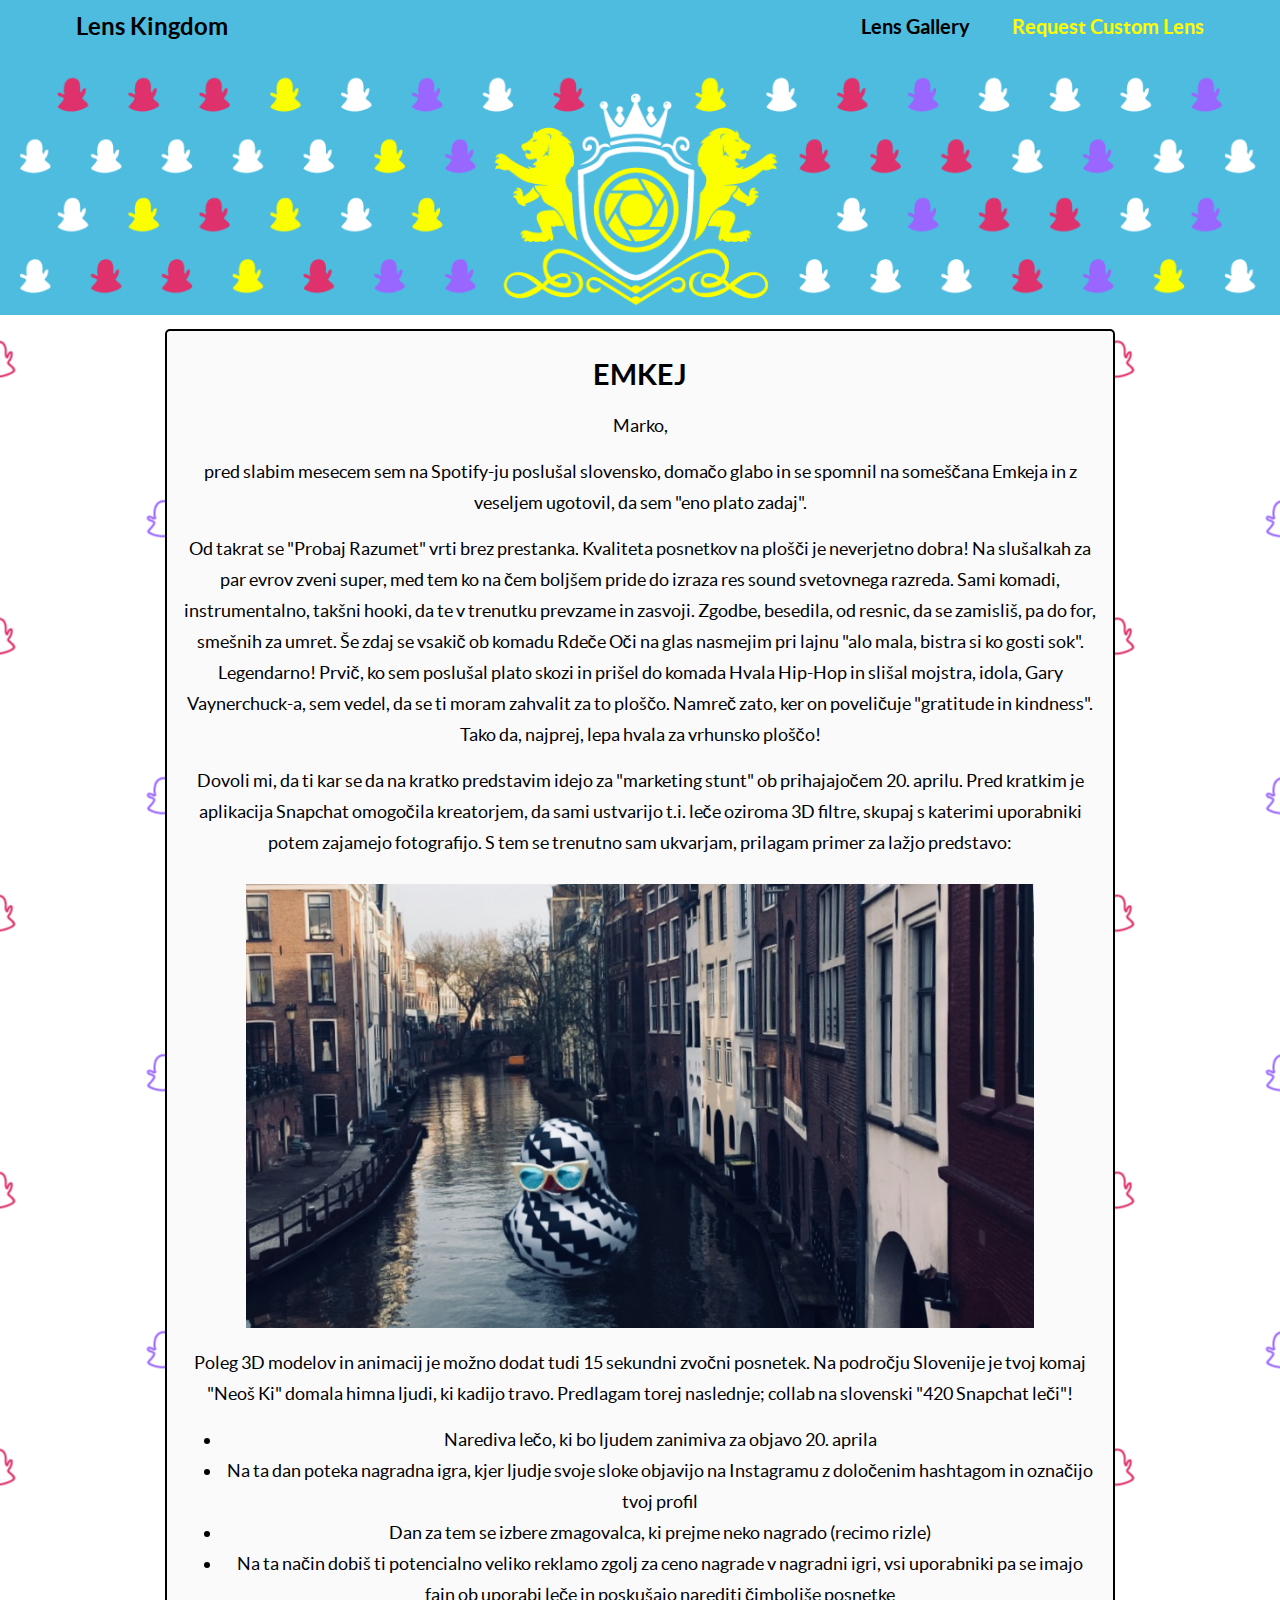
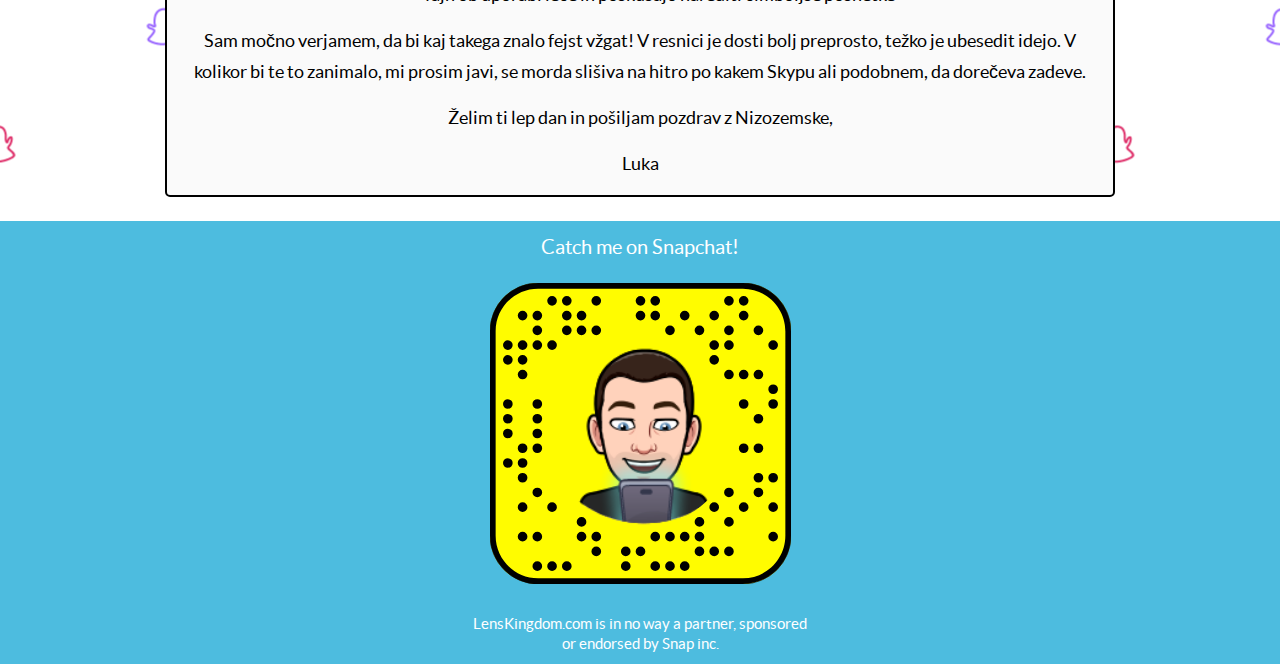
==== emkej.html @ 7ff0e4bf "Unused imaged deleted, custom Emkej added" ====
<!DOCTYPE html>
<html lang="en">
  <head>
      <!-- Global site tag (gtag.js) - Google Analytics -->
<script async src="https://www.googletagmanager.com/gtag/js?id=UA-117150393-1"></script>
<script>
  window.dataLayer = window.dataLayer || [];
  function gtag(){dataLayer.push(arguments);}
  gtag('js', new Date());

  gtag('config', 'UA-117150393-1');
</script>

    <meta charset="utf-8">
    <title>Lens Kingdom - Emkej</title>
    <meta name="viewport" content="width=device-width, initial-scale=1.0">

    <!-- Loading Bootstrap -->
    <link href="css/vendor/bootstrap/css/bootstrap.min.css" rel="stylesheet">

    <!-- Loading Flat UI -->
    <link href="css/flat-ui.css" rel="stylesheet">

    
    <link rel="apple-touch-icon" sizes="180x180" href="/apple-touch-icon.png">
    <link rel="icon" type="image/png" sizes="32x32" href="/favicon-32x32.png">
    <link rel="icon" type="image/png" sizes="16x16" href="/favicon-16x16.png">
    <link rel="manifest" href="/site.webmanifest">
    <link rel="mask-icon" href="/safari-pinned-tab.svg" color="#5bbad5">
    <meta name="msapplication-TileColor" content="#b91d47">
    <meta name="theme-color" content="#df316b">

    <!-- HTML5 shim, for IE6-8 support of HTML5 elements. All other JS at the end of file. -->
    <!--[if lt IE 9]>
      <script src="js/vendor/html5shiv.js"></script>
      <script src="js/vendor/respond.min.js"></script>
    <![endif]-->
      <style>
          body {
            margin-top: 53px;
          }
          .h4-text {
              padding: 5px;
              background-color: #fafafa;
              width: 290px;
              border-radius: 5px;
          }
          h6 {
              font-size: 20px;
          }
          .navbar-default .navbar-collapse, navbar-default .navbar-form {
              border-color: transparent;
              box-shadow: none;
          }
          .form-control {
              margin-bottom: 16px;
          }
      </style>
  </head>
  <body>
    <!-- Static navbar -->
    <div class="navbar navbar-default navbar-fixed-top" role="navigation">
      <div class="container">
        <div class="navbar-header">
          <button type="button" class="navbar-toggle" data-toggle="collapse" data-target=".navbar-collapse">
            <span class="sr-only">Toggle navigation</span>
          </button>
          <a class="navbar-brand" href="index.html">Lens Kingdom</a>
        </div>
        <div class="navbar-collapse collapse">
          <ul class="nav navbar-nav navbar-right">
            <li><a href="gallery.html">Lens Gallery</a></li>
            <li class="active"><a href="request.html">Request Custom Lens</a></li>
          </ul>
        </div><!--/.nav-collapse -->
      </div>
    </div>
    <!-- /Static navbar -->
    <!-- Image  -->
    <div class="banner-image" align="center">
        <img src="img/banner3X.png" alt="banner-image" class="img-responsive">
    </div>
    <!-- /Image -->
    <!-- Container image height 275 -->
       <div class="container">
        <div class="col-xs-1 col-sm-1 col-md-1 col-lg-1"></div>
          
            <div class="col-xs-10 col-sm-10 col-md-10 col-lg-10 ayyylmao" align="center">
                              <center><h4 aligh="center"><div class="h4-text">EMKEJ</div></h4></center>
                <p>Marko,</p>
                <p>pred slabim mesecem sem na Spotify-ju poslušal slovensko, domačo glabo in se spomnil na someščana Emkeja in z veseljem ugotovil, da sem "eno plato zadaj".</p>
                
                <p>Od takrat se "Probaj Razumet" vrti brez prestanka. Kvaliteta posnetkov na plošči je neverjetno dobra! Na slušalkah za par evrov zveni super, med tem ko na čem boljšem pride do izraza res sound svetovnega razreda. Sami komadi, instrumentalno, takšni hooki, da te v trenutku prevzame in zasvoji. Zgodbe, besedila, od resnic, da se zamisliš, pa do for, smešnih za umret. Še zdaj se vsakič ob komadu Rdeče Oči na glas nasmejim pri lajnu "alo mala, bistra si ko gosti sok". Legendarno! Prvič, ko sem poslušal plato skozi in prišel do komada Hvala Hip-Hop in slišal mojstra, idola, Gary Vaynerchuck-a, sem vedel, da se ti moram zahvalit za to ploščo. Namreč zato, ker on poveličuje "gratitude in kindness". Tako da, najprej, lepa hvala za vrhunsko ploščo!</p>
                
                <p>Dovoli mi, da ti kar se da na kratko predstavim idejo za "marketing stunt" ob prihajajočem 20. aprilu. Pred kratkim je aplikacija Snapchat omogočila kreatorjem, da sami ustvarijo t.i. leče oziroma 3D filtre, skupaj s katerimi uporabniki potem zajamejo fotografijo. S tem se trenutno sam ukvarjam, prilagam primer za lažjo predstavo:</p>
                
                <img src="img/emkej/primer.jpg" alt="emkej" class="tile-image">
                
                <p>Poleg 3D modelov in animacij je možno dodat tudi 15 sekundni zvočni posnetek. Na področju Slovenije je tvoj komaj "Neoš Ki" domala himna ljudi, ki kadijo travo. Predlagam torej naslednje; collab na slovenski "420 Snapchat leči"!</p>
                
                <ul>
                  <li>Narediva lečo, ki bo ljudem zanimiva za objavo 20. aprila</li>
                  <li>Na ta dan poteka nagradna igra, kjer ljudje svoje sloke objavijo na Instagramu z določenim hashtagom in označijo tvoj profil</li>
                  <li>Dan za tem se izbere zmagovalca, ki prejme neko nagrado (recimo rizle)</li>
                  <li>Na ta način dobiš ti potencialno veliko reklamo zgolj za ceno nagrade v nagradni igri, vsi uporabniki pa se imajo fajn ob uporabi leče in poskušajo narediti čimboljše posnetke</li>
                </ul>
                
                <p>Sam močno verjamem, da bi kaj takega znalo fejst vžgat! V resnici je dosti bolj preprosto, težko je ubesedit idejo. V kolikor bi te to zanimalo, mi prosim javi, se morda slišiva na hitro po kakem Skypu ali podobnem, da dorečeva zadeve.</p>
                
                <p>Želim ti lep dan in pošiljam pozdrav z Nizozemske,</p>
                
                <p>Luka</p>

            </div>
          
          <div class="col-xs-1 col-sm-1 col-md-1 col-lg-1"></div>
      </div>

      <footer class="footer"> <!-- temp fooser. -->
      <div class="container">
        <div class="col-xs-12 col-sm-4 col-md-4 col-lg-4" align="center">
          </div>
          
            <div class="col-xs-12 col-sm-4 col-md-4 col-lg-4" align="center">
                <h6 class="demo-panel-title">Catch me on Snapchat!</h6> 
                <img src="img/snapcodes/personal/snapcodeBitmoji.svg" alt="sh4rkboi" class="tile-image">
            <!-- <span class="fui-instagram social"></span>
            <span class="fui-facebook social"></span>
            <span class="fui-twitter social"></span>
            <span class="fui-youtube social"></span>
            <span class="fui-mail social"></span> -->
          <!-- <span class="fui-vimeo"></span> -->
          <!-- <span class="fui-spotify"></span> -->
          <!-- <span class="fui-pinterest"></span> -->
          <!-- <span class="fui-linkedin"></span> -->
          <!-- <span class="fui-google-plus"></span> -->
          <!-- <span class="fui-tumblr"></span> -->
          <!-- <span class="fui-paypal"></span> -->
          
          <!-- <span class="fui-github"></span> -->
                <!--  <h5 class="demo-panel-title">Get social!</h5> -->
                 <p>LensKingdom.com is in no way a partner, sponsored or endorsed by Snap inc.</p>
            </div>
          
          <div class="col-xs-12 col-sm-4 col-md-4 col-lg-4" align="center">
             </div>
      </div>
    </footer>
      
      
      
      
    
    <!-- jQuery (necessary for Flat UI's JavaScript plugins) -->
    <script src="js/vendor/jquery.min.js"></script>
    <!-- Include all compiled plugins (below), or include individual files as needed -->
    <script src="js/vendor/video.js"></script>
    <script src="js/flat-ui.min.js"></script>

  </body>
</html>
---- css/flat-ui.css ----
/* 
 * MIT License
 *
 * Copyright (c) 2013-2016 Designmodo
 *
 * Permission is hereby granted, free of charge, to any person obtaining a copy
 * of this software and associated documentation files (the "Software"), to deal
 * in the Software without restriction, including without limitation the rights
 * to use, copy, modify, merge, publish, distribute, sublicense, and/or sell
 * copies of the Software, and to permit persons to whom the Software is
 * furnished to do so, subject to the following conditions:
 *
 * The above copyright notice and this permission notice shall be included in
 * all copies or substantial portions of the Software.
 *
 * THE SOFTWARE IS PROVIDED "AS IS", WITHOUT WARRANTY OF ANY KIND, EXPRESS OR
 * IMPLIED, INCLUDING BUT NOT LIMITED TO THE WARRANTIES OF MERCHANTABILITY,
 * FITNESS FOR A PARTICULAR PURPOSE AND NONINFRINGEMENT. IN NO EVENT SHALL THE
 * AUTHORS OR COPYRIGHT HOLDERS BE LIABLE FOR ANY CLAIM, DAMAGES OR OTHER
 * LIABILITY, WHETHER IN AN ACTION OF CONTRACT, TORT OR OTHERWISE, ARISING FROM,
 * OUT OF OR IN CONNECTION WITH THE SOFTWARE OR THE USE OR OTHER DEALINGS IN THE
 * SOFTWARE.
 */
@font-face {
  font-family: 'Lato';
  src: url('../fonts/lato/lato-black.eot');
  src: url('../fonts/lato/lato-black.eot?#iefix') format('embedded-opentype'), url('../fonts/lato/lato-black.woff') format('woff'), url('../fonts/lato/lato-black.ttf') format('truetype'), url('../fonts/lato/lato-black.svg#latoblack') format('svg');
  font-weight: 900;
  font-style: normal;
}
@font-face {
  font-family: 'Lato';
  src: url('../fonts/lato/lato-bold.eot');
  src: url('../fonts/lato/lato-bold.eot?#iefix') format('embedded-opentype'), url('../fonts/lato/lato-bold.woff') format('woff'), url('../fonts/lato/lato-bold.ttf') format('truetype'), url('../fonts/lato/lato-bold.svg#latobold') format('svg');
  font-weight: bold;
  font-style: normal;
}
@font-face {
  font-family: 'Lato';
  src: url('../fonts/lato/lato-bolditalic.eot');
  src: url('../fonts/lato/lato-bolditalic.eot?#iefix') format('embedded-opentype'), url('../fonts/lato/lato-bolditalic.woff') format('woff'), url('../fonts/lato/lato-bolditalic.ttf') format('truetype'), url('../fonts/lato/lato-bolditalic.svg#latobold-italic') format('svg');
  font-weight: bold;
  font-style: italic;
}
@font-face {
  font-family: 'Lato';
  src: url('../fonts/lato/lato-italic.eot');
  src: url('../fonts/lato/lato-italic.eot?#iefix') format('embedded-opentype'), url('../fonts/lato/lato-italic.woff') format('woff'), url('../fonts/lato/lato-italic.ttf') format('truetype'), url('../fonts/lato/lato-italic.svg#latoitalic') format('svg');
  font-weight: normal;
  font-style: italic;
}
@font-face {
  font-family: 'Lato';
  src: url('../fonts/lato/lato-light.eot');
  src: url('../fonts/lato/lato-light.eot?#iefix') format('embedded-opentype'), url('../fonts/lato/lato-light.woff') format('woff'), url('../fonts/lato/lato-light.ttf') format('truetype'), url('../fonts/lato/lato-light.svg#latolight') format('svg');
  font-weight: 300;
  font-style: normal;
}
@font-face {
  font-family: 'Lato';
  src: url('../fonts/lato/lato-regular.eot');
  src: url('../fonts/lato/lato-regular.eot?#iefix') format('embedded-opentype'), url('../fonts/lato/lato-regular.woff') format('woff'), url('../fonts/lato/lato-regular.ttf') format('truetype'), url('../fonts/lato/lato-regular.svg#latoregular') format('svg');
  font-weight: normal;
  font-style: normal;
}
@font-face {
  font-family: 'Flat-UI-Icons';
  src: url('../fonts/glyphicons/flat-ui-icons-regular.eot');
  src: url('../fonts/glyphicons/flat-ui-icons-regular.eot?#iefix') format('embedded-opentype'), url('../fonts/glyphicons/flat-ui-icons-regular.woff') format('woff'), url('../fonts/glyphicons/flat-ui-icons-regular.ttf') format('truetype'), url('../fonts/glyphicons/flat-ui-icons-regular.svg#flat-ui-icons-regular') format('svg');
}
[class^="fui-"],
[class*="fui-"] {
  font-family: 'Flat-UI-Icons';
  speak: none;
  font-style: normal;
  font-weight: normal;
  font-variant: normal;
  text-transform: none;
  -webkit-font-smoothing: antialiased;
  -moz-osx-font-smoothing: grayscale;
}
.fui-triangle-up:before {
  content: "\e600";
}
.fui-triangle-down:before {
  content: "\e601";
}
.fui-triangle-up-small:before {
  content: "\e602";
}
.fui-triangle-down-small:before {
  content: "\e603";
}
.fui-triangle-left-large:before {
  content: "\e604";
}
.fui-triangle-right-large:before {
  content: "\e605";
}
.fui-arrow-left:before {
  content: "\e606";
}
.fui-arrow-right:before {
  content: "\e607";
}
.fui-plus:before {
  content: "\e608";
}
.fui-cross:before {
  content: "\e609";
}
.fui-check:before {
  content: "\e60a";
}
.fui-radio-unchecked:before {
  content: "\e60b";
}
.fui-radio-checked:before {
  content: "\e60c";
}
.fui-checkbox-unchecked:before {
  content: "\e60d";
}
.fui-checkbox-checked:before {
  content: "\e60e";
}
.fui-info-circle:before {
  content: "\e60f";
}
.fui-alert-circle:before {
  content: "\e610";
}
.fui-question-circle:before {
  content: "\e611";
}
.fui-check-circle:before {
  content: "\e612";
}
.fui-cross-circle:before {
  content: "\e613";
}
.fui-plus-circle:before {
  content: "\e614";
}
.fui-pause:before {
  content: "\e615";
}
.fui-play:before {
  content: "\e616";
}
.fui-volume:before {
  content: "\e617";
}
.fui-mute:before {
  content: "\e618";
}
.fui-resize:before {
  content: "\e619";
}
.fui-list:before {
  content: "\e61a";
}
.fui-list-thumbnailed:before {
  content: "\e61b";
}
.fui-list-small-thumbnails:before {
  content: "\e61c";
}
.fui-list-large-thumbnails:before {
  content: "\e61d";
}
.fui-list-numbered:before {
  content: "\e61e";
}
.fui-list-columned:before {
  content: "\e61f";
}
.fui-list-bulleted:before {
  content: "\e620";
}
.fui-window:before {
  content: "\e621";
}
.fui-windows:before {
  content: "\e622";
}
.fui-loop:before {
  content: "\e623";
}
.fui-cmd:before {
  content: "\e624";
}
.fui-mic:before {
  content: "\e625";
}
.fui-heart:before {
  content: "\e626";
}
.fui-location:before {
  content: "\e627";
}
.fui-new:before {
  content: "\e628";
}
.fui-video:before {
  content: "\e629";
}
.fui-photo:before {
  content: "\e62a";
}
.fui-time:before {
  content: "\e62b";
}
.fui-eye:before {
  content: "\e62c";
}
.fui-chat:before {
  content: "\e62d";
}
.fui-home:before {
  content: "\e62e";
}
.fui-upload:before {
  content: "\e62f";
}
.fui-search:before {
  content: "\e630";
}
.fui-user:before {
  content: "\e631";
}
.fui-mail:before {
  content: "\e632";
}
.fui-lock:before {
  content: "\e633";
}
.fui-power:before {
  content: "\e634";
}
.fui-calendar:before {
  content: "\e635";
}
.fui-gear:before {
  content: "\e636";
}
.fui-bookmark:before {
  content: "\e637";
}
.fui-exit:before {
  content: "\e638";
}
.fui-trash:before {
  content: "\e639";
}
.fui-folder:before {
  content: "\e63a";
}
.fui-bubble:before {
  content: "\e63b";
}
.fui-export:before {
  content: "\e63c";
}
.fui-calendar-solid:before {
  content: "\e63d";
}
.fui-star:before {
  content: "\e63e";
}
.fui-star-2:before {
  content: "\e63f";
}
.fui-credit-card:before {
  content: "\e640";
}
.fui-clip:before {
  content: "\e641";
}
.fui-link:before {
  content: "\e642";
}
.fui-tag:before {
  content: "\e643";
}
.fui-document:before {
  content: "\e644";
}
.fui-image:before {
  content: "\e645";
}
.fui-facebook:before {
  content: "\e646";
}
.fui-youtube:before {
  content: "\e647";
}
.fui-vimeo:before {
  content: "\e648";
}
.fui-twitter:before {
  content: "\e649";
}
.fui-spotify:before {
  content: "\e64a";
}
.fui-skype:before {
  content: "\e64b";
}
.fui-pinterest:before {
  content: "\e64c";
}
.fui-path:before {
  content: "\e64d";
}
.fui-linkedin:before {
  content: "\e64e";
}
.fui-google-plus:before {
  content: "\e64f";
}
.fui-dribbble:before {
  content: "\e650";
}
.fui-behance:before {
  content: "\e651";
}
.fui-stumbleupon:before {
  content: "\e652";
}
.fui-yelp:before {
  content: "\e653";
}
.fui-wordpress:before {
  content: "\e654";
}
.fui-windows-8:before {
  content: "\e655";
}
.fui-vine:before {
  content: "\e656";
}
.fui-tumblr:before {
  content: "\e657";
}
.fui-paypal:before {
  content: "\e658";
}
.fui-lastfm:before {
  content: "\e659";
}
.fui-instagram:before {
  content: "\e65a";
}
.fui-html5:before {
  content: "\e65b";
}
.fui-github:before {
  content: "\e65c";
}
.fui-foursquare:before {
  content: "\e65d";
}
.fui-dropbox:before {
  content: "\e65e";
}
.fui-android:before {
  content: "\e65f";
}
.fui-apple:before {
  content: "\e660";
}
body {
  font-family: "Lato", Helvetica, Arial, sans-serif;
  font-size: 18px;
  line-height: 1.72222;
  color: #000000;
  background-position: center;
  background-image: url("../img/BCG6.png");
  background-repeat: repeat;
  background-color: #ffffff;
}
a {
  color: #9966ff;
  text-decoration: none;
  -webkit-transition: .25s;
          transition: .25s;
}
a:hover,
a:focus {
  color: #df316b;
  text-decoration: none;
}
a:focus {
  outline: none;
}
.img-rounded {
  border-radius: 6px;
}
.img-thumbnail {
  padding: 4px;
  line-height: 1.72222;
  background-color: #ffffff;
  border: 2px solid #bdc3c7;
  border-radius: 6px;
  -webkit-transition: all 0.25s ease-in-out;
          transition: all 0.25s ease-in-out;
  display: inline-block;
  max-width: 100%;
  height: auto;
}
.img-comment {
  font-size: 15px;
  line-height: 1.2;
  font-style: italic;
  margin: 24px 0;
}
h1,
h2,
h3,
h4,
h5,
h6,
.h1,
.h2,
.h3,
.h4,
.h5,
.h6 {
  font-family: inherit;
  font-weight: 700;
  line-height: 1.1;
  color: inherit;
}
h1 small,
h2 small,
h3 small,
h4 small,
h5 small,
h6 small,
.h1 small,
.h2 small,
.h3 small,
.h4 small,
.h5 small,
.h6 small {
  color: #e7e9ec;
}
h1,
h2,
h3 {
  margin-top: 30px;
  margin-bottom: 15px;
}
h4,
h5,
h6 {
  margin-top: 15px;
  margin-bottom: 15px;
}
h6 {
  font-weight: normal;
}
h1,
.h1 {
  font-size: 61px;
}
h2,
.h2 {
  font-size: 53px;
}
h3,
.h3 {
  font-size: 40px;
}
h4,
.h4 {
  font-size: 29px;
}
h5,
.h5 {
  font-size: 28px;
}
h6,
.h6 {
  font-size: 24px;
}
p {
  font-size: 18px;
  line-height: 1.72222;
  margin: 0 0 15px;
}
.lead {
  margin-bottom: 30px;
  font-size: 28px;
  line-height: 1.46428571;
  font-weight: 300;
}
@media (min-width: 768px) {
  .lead {
    font-size: 30.006px;
  }
}
small,
.small {
  font-size: 83%;
  line-height: 2.067;
}
.text-muted {
  color: #bdc3c7;
}
.text-inverse {
  color: #ffffff;
}
.text-primary {
  color: #1abc9c;
}
a.text-primary:hover {
  color: #148f77;
}
.text-warning {
  color: #f1c40f;
}
a.text-warning:hover {
  color: #c29d0b;
}
.text-danger {
  color: #e74c3c;
}
a.text-danger:hover {
  color: #d62c1a;
}
.text-success {
  color: #2ecc71;
}
a.text-success:hover {
  color: #25a25a;
}
.text-info {
  color: #3498db;
}
a.text-info:hover {
  color: #217dbb;
}
.bg-primary {
  color: #ffffff;
  background-color: #34495e;
}
a.bg-primary:hover {
  background-color: #222f3d;
}
.bg-success {
  background-color: #dff0d8;
}
a.bg-success:hover {
  background-color: #c1e2b3;
}
.bg-info {
  background-color: #d9edf7;
}
a.bg-info:hover {
  background-color: #afd9ee;
}
.bg-warning {
  background-color: #fcf8e3;
}
a.bg-warning:hover {
  background-color: #f7ecb5;
}
.bg-danger {
  background-color: #f2dede;
}
a.bg-danger:hover {
  background-color: #e4b9b9;
}
.page-header {
  padding-bottom: 14px;
  margin: 60px 0 30px;
  border-bottom: 2px solid #e7e9ec;
}
ul,
ol {
  margin-bottom: 15px;
}
dl {
  margin-bottom: 30px;
}
dt,
dd {
  line-height: 1.72222;
}
@media (min-width: 768px) {
  .dl-horizontal dt {
    width: 160px;
  }
  .dl-horizontal dd {
    margin-left: 180px;
  }
}
abbr[title],
abbr[data-original-title] {
  border-bottom: 1px dotted #bdc3c7;
}
blockquote {
  border-left: 3px solid #e7e9ec;
  padding: 0 0 0 16px;
  margin: 0 0 30px;
}
blockquote p {
  font-size: 20px;
  line-height: 1.55;
  font-weight: normal;
  margin-bottom: .4em;
}
blockquote small,
blockquote .small {
  font-size: 18px;
  line-height: 1.72222;
  font-style: italic;
  color: inherit;
}
blockquote small:before,
blockquote .small:before {
  content: "";
}
blockquote.pull-right {
  padding-right: 16px;
  padding-left: 0;
  border-right: 3px solid #e7e9ec;
  border-left: 0;
}
blockquote.pull-right small:after {
  content: "";
}
address {
  margin-bottom: 30px;
  line-height: 1.72222;
}
sub,
sup {
  font-size: 70%;
}
code,
kbd,
pre,
samp {
  font-family: Monaco, Menlo, Consolas, "Courier New", monospace;
}
code {
  padding: 2px 6px;
  font-size: 85%;
  color: #c7254e;
  background-color: #f9f2f4;
  border-radius: 4px;
}
kbd {
  padding: 2px 6px;
  font-size: 85%;
  color: #ffffff;
  background-color: #34495e;
  border-radius: 4px;
  box-shadow: none;
}
pre {
  padding: 8px;
  margin: 0 0 15px;
  font-size: 13px;
  line-height: 1.72222;
  color: inherit;
  background-color: #ffffff;
  border: 2px solid #e7e9ec;
  border-radius: 6px;
  white-space: pre;
}
.pre-scrollable {
  max-height: 340px;
}
.thumbnail {
  display: block;
  padding: 4px;
  margin-bottom: 5px;
  line-height: 1.72222;
  background-color: #ffffff;
  border: 2px solid #bdc3c7;
  border-radius: 6px;
  -webkit-transition: border 0.25s ease-in-out;
          transition: border 0.25s ease-in-out;
}
.thumbnail > img,
.thumbnail a > img {
  display: block;
  max-width: 100%;
  height: auto;
  margin-left: auto;
  margin-right: auto;
}
a.thumbnail:hover,
a.thumbnail:focus,
a.thumbnail.active {
  border-color: #16a085;
}
.thumbnail .caption {
  padding: 9px;
  color: #34495e;
}
.btn {
  border: none;
  font-size: 15px;
  font-weight: normal;
  line-height: 1.4;
  border-radius: 4px;
  padding: 10px 15px;
  -webkit-font-smoothing: subpixel-antialiased;
  -webkit-transition: border 0.25s linear, color 0.25s linear, background-color 0.25s linear;
          transition: border 0.25s linear, color 0.25s linear, background-color 0.25s linear;
}
.btn:hover,
.btn:focus {
  outline: none;
  color: #ffffff;
}
.btn:active,
.btn.active {
  outline: none;
  box-shadow: none;
}
.btn:focus:active {
  outline: none;
}
.btn.disabled,
.btn[disabled],
fieldset[disabled] .btn {
  background-color: #bdc3c7;
  color: rgba(255, 255, 255, 0.75);
  opacity: 0.7;
  filter: alpha(opacity=70);
  cursor: not-allowed;
}
.btn [class^="fui-"] {
  margin: 0 1px;
  position: relative;
  line-height: 1;
  top: 1px;
}
.btn-xs.btn [class^="fui-"] {
  font-size: 11px;
  top: 0;
}
.btn-hg.btn [class^="fui-"] {
  top: 2px;
}
.btn-default {
  color: #ffffff;
  background-color: #bdc3c7;
}
.btn-default:hover,
.btn-default.hover,
.btn-default:focus,
.btn-default:active,
.btn-default.active,
.open > .dropdown-toggle.btn-default {
  color: #ffffff;
  background-color: #cacfd2;
  border-color: #cacfd2;
}
.btn-default:active,
.btn-default.active,
.open > .dropdown-toggle.btn-default {
  background: #a1a6a9;
  border-color: #a1a6a9;
}
.btn-default.disabled,
.btn-default[disabled],
fieldset[disabled] .btn-default,
.btn-default.disabled:hover,
.btn-default[disabled]:hover,
fieldset[disabled] .btn-default:hover,
.btn-default.disabled.hover,
.btn-default[disabled].hover,
fieldset[disabled] .btn-default.hover,
.btn-default.disabled:focus,
.btn-default[disabled]:focus,
fieldset[disabled] .btn-default:focus,
.btn-default.disabled:active,
.btn-default[disabled]:active,
fieldset[disabled] .btn-default:active,
.btn-default.disabled.active,
.btn-default[disabled].active,
fieldset[disabled] .btn-default.active {
  background-color: #bdc3c7;
  border-color: #bdc3c7;
}
.btn-default .badge {
  color: #bdc3c7;
  background-color: #ffffff;
}
.btn-primary {
  color: #ffffff;
  background-color: #000000;
}
.btn-primary:hover,
.btn-primary.hover,
.btn-primary:focus,
.btn-primary:active,
.btn-primary.active,
.open > .dropdown-toggle.btn-primary {
  color: #ffffff;
  background-color: #48c9b0;
  border-color: #48c9b0;
}
.btn-primary:active,
.btn-primary.active,
.open > .dropdown-toggle.btn-primary {
  background: #16a085;
  border-color: #16a085;
}
.btn-primary.disabled,
.btn-primary[disabled],
fieldset[disabled] .btn-primary,
.btn-primary.disabled:hover,
.btn-primary[disabled]:hover,
fieldset[disabled] .btn-primary:hover,
.btn-primary.disabled.hover,
.btn-primary[disabled].hover,
fieldset[disabled] .btn-primary.hover,
.btn-primary.disabled:focus,
.btn-primary[disabled]:focus,
fieldset[disabled] .btn-primary:focus,
.btn-primary.disabled:active,
.btn-primary[disabled]:active,
fieldset[disabled] .btn-primary:active,
.btn-primary.disabled.active,
.btn-primary[disabled].active,
fieldset[disabled] .btn-primary.active {
  background-color: #bdc3c7;
  border-color: #1abc9c;
}
.btn-primary .badge {
  color: #1abc9c;
  background-color: #ffffff;
}
.btn-info {
  color: #ffffff;
  background-color: #4dbcdf;
}
.btn-info:hover,
.btn-info.hover,
.btn-info:focus,
.btn-info:active,
.btn-info.active,
.open > .dropdown-toggle.btn-info {
  color: #000;
  background-color: #fffc00;
  border-color: #fffc00;
}
.btn-info:active,
.btn-info.active,
.open > .dropdown-toggle.btn-info {
    color: #FFF;
  background: #9966ff;
  border-color: #9966ff;
}
.btn-info.disabled,
.btn-info[disabled],
fieldset[disabled] .btn-info,
.btn-info.disabled:hover,
.btn-info[disabled]:hover,
fieldset[disabled] .btn-info:hover,
.btn-info.disabled.hover,
.btn-info[disabled].hover,
fieldset[disabled] .btn-info.hover,
.btn-info.disabled:focus,
.btn-info[disabled]:focus,
fieldset[disabled] .btn-info:focus,
.btn-info.disabled:active,
.btn-info[disabled]:active,
fieldset[disabled] .btn-info:active,
.btn-info.disabled.active,
.btn-info[disabled].active,
fieldset[disabled] .btn-info.active {
  background-color: #bdc3c7;
  border-color: #3498db;
}
.btn-info .badge {
  color: #3498db;
  background-color: #ffffff;
}
.btn-danger {
  color: #ffffff;
  background-color: #df316b;
}
.btn-danger:hover,
.btn-danger.hover,
.btn-danger:focus,
.btn-danger:active,
.btn-danger.active,
.open > .dropdown-toggle.btn-danger {
  color: #ffffff;
  background-color: #9966ff;
  border-color: #9966ff;
}
.btn-danger:active,
.btn-danger.active,
.open > .dropdown-toggle.btn-danger {
  color: #000000;
  background: #fffc00;
  border-color: #fffc00;
}
.btn-danger.disabled,
.btn-danger[disabled],
fieldset[disabled] .btn-danger,
.btn-danger.disabled:hover,
.btn-danger[disabled]:hover,
fieldset[disabled] .btn-danger:hover,
.btn-danger.disabled.hover,
.btn-danger[disabled].hover,
fieldset[disabled] .btn-danger.hover,
.btn-danger.disabled:focus,
.btn-danger[disabled]:focus,
fieldset[disabled] .btn-danger:focus,
.btn-danger.disabled:active,
.btn-danger[disabled]:active,
fieldset[disabled] .btn-danger:active,
.btn-danger.disabled.active,
.btn-danger[disabled].active,
fieldset[disabled] .btn-danger.active {
  background-color: #bdc3c7;
  border-color: #e74c3c;
}
.btn-danger .badge {
  color: #e74c3c;
  background-color: #ffffff;
}
.btn-success {
  color: #ffffff;
  background-color: #2ecc71;
}
.btn-success:hover,
.btn-success.hover,
.btn-success:focus,
.btn-success:active,
.btn-success.active,
.open > .dropdown-toggle.btn-success {
  color: #ffffff;
  background-color: #58d68d;
  border-color: #58d68d;
}
.btn-success:active,
.btn-success.active,
.open > .dropdown-toggle.btn-success {
  background: #27ad60;
  border-color: #27ad60;
}
.btn-success.disabled,
.btn-success[disabled],
fieldset[disabled] .btn-success,
.btn-success.disabled:hover,
.btn-success[disabled]:hover,
fieldset[disabled] .btn-success:hover,
.btn-success.disabled.hover,
.btn-success[disabled].hover,
fieldset[disabled] .btn-success.hover,
.btn-success.disabled:focus,
.btn-success[disabled]:focus,
fieldset[disabled] .btn-success:focus,
.btn-success.disabled:active,
.btn-success[disabled]:active,
fieldset[disabled] .btn-success:active,
.btn-success.disabled.active,
.btn-success[disabled].active,
fieldset[disabled] .btn-success.active {
  background-color: #bdc3c7;
  border-color: #2ecc71;
}
.btn-success .badge {
  color: #2ecc71;
  background-color: #ffffff;
}
.btn-warning {
  color: #000000;
  font-weight: 600;
  background-color: #fffc00;
}
.btn-warning:hover,
.btn-warning.hover,
.btn-warning:focus,
.btn-warning:active,
.btn-warning.active,
.open > .dropdown-toggle.btn-warning {
  color: #ffffff;
  background-color: #df316b;
  border-color: #df316b;
}
.btn-warning:active,
.btn-warning.active,
.open > .dropdown-toggle.btn-warning {
  background: #9966ff;
  border-color: #9966ff;
}
.btn-warning.disabled,
.btn-warning[disabled],
fieldset[disabled] .btn-warning,
.btn-warning.disabled:hover,
.btn-warning[disabled]:hover,
fieldset[disabled] .btn-warning:hover,
.btn-warning.disabled.hover,
.btn-warning[disabled].hover,
fieldset[disabled] .btn-warning.hover,
.btn-warning.disabled:focus,
.btn-warning[disabled]:focus,
fieldset[disabled] .btn-warning:focus,
.btn-warning.disabled:active,
.btn-warning[disabled]:active,
fieldset[disabled] .btn-warning:active,
.btn-warning.disabled.active,
.btn-warning[disabled].active,
fieldset[disabled] .btn-warning.active {
  background-color: #bdc3c7;
  border-color: #f1c40f;
}
.btn-warning .badge {
  color: #f1c40f;
  background-color: #ffffff;
}
.btn-inverse {
  color: #ffffff;
  background-color: #34495e;
}
.btn-inverse:hover,
.btn-inverse.hover,
.btn-inverse:focus,
.btn-inverse:active,
.btn-inverse.active,
.open > .dropdown-toggle.btn-inverse {
  color: #ffffff;
  background-color: #415b76;
  border-color: #415b76;
}
.btn-inverse:active,
.btn-inverse.active,
.open > .dropdown-toggle.btn-inverse {
  background: #2c3e50;
  border-color: #2c3e50;
}
.btn-inverse.disabled,
.btn-inverse[disabled],
fieldset[disabled] .btn-inverse,
.btn-inverse.disabled:hover,
.btn-inverse[disabled]:hover,
fieldset[disabled] .btn-inverse:hover,
.btn-inverse.disabled.hover,
.btn-inverse[disabled].hover,
fieldset[disabled] .btn-inverse.hover,
.btn-inverse.disabled:focus,
.btn-inverse[disabled]:focus,
fieldset[disabled] .btn-inverse:focus,
.btn-inverse.disabled:active,
.btn-inverse[disabled]:active,
fieldset[disabled] .btn-inverse:active,
.btn-inverse.disabled.active,
.btn-inverse[disabled].active,
fieldset[disabled] .btn-inverse.active {
  background-color: #bdc3c7;
  border-color: #34495e;
}
.btn-inverse .badge {
  color: #34495e;
  background-color: #ffffff;
}
.btn-embossed {
  box-shadow: inset 0 -2px 0 rgba(0, 0, 0, 0.15);
}
.btn-embossed.active,
.btn-embossed:active {
  box-shadow: inset 0 2px 0 rgba(0, 0, 0, 0.15);
}
.btn-wide {
  min-width: 140px;
  padding-left: 30px;
  padding-right: 30px;
}
.btn-link {
  color: #16a085;
}
.btn-link:hover,
.btn-link:focus {
  color: #1abc9c;
  text-decoration: underline;
  background-color: transparent;
}
.btn-link[disabled]:hover,
fieldset[disabled] .btn-link:hover,
.btn-link[disabled]:focus,
fieldset[disabled] .btn-link:focus {
  color: #bdc3c7;
  text-decoration: none;
}
.btn-hg,
.btn-group-hg > .btn {
  padding: 13px 20px;
  font-size: 22px;
  line-height: 1.227;
  border-radius: 6px;
}
.btn-lg,
.btn-group-lg > .btn {
  padding: 10px 19px;
  font-size: 17px;
  line-height: 1.471;
  border-radius: 6px;
}
.btn-sm,
.btn-group-sm > .btn {
  padding: 9px 13px;
  font-size: 13px;
  line-height: 1.385;
  border-radius: 4px;
}
.btn-xs,
.btn-group-xs > .btn {
  padding: 6px 9px;
  font-size: 12px;
  line-height: 1.083;
  border-radius: 3px;
}
.btn-tip {
  font-weight: 300;
  padding-left: 10px;
  font-size: 92%;
}
.btn-block {
  white-space: normal;
}
[class*="btn-social-"] {
  padding: 10px 15px;
  font-size: 13px;
  line-height: 1.077;
  border-radius: 4px;
}
.btn-social-pinterest {
  color: #ffffff;
  background-color: #cb2028;
}
.btn-social-pinterest:hover,
.btn-social-pinterest:focus {
  background-color: #d54d53;
}
.btn-social-pinterest:active,
.btn-social-pinterest.active {
  background-color: #ad1b22;
}
.btn-social-linkedin {
  color: #ffffff;
  background-color: #0072b5;
}
.btn-social-linkedin:hover,
.btn-social-linkedin:focus {
  background-color: #338ec4;
}
.btn-social-linkedin:active,
.btn-social-linkedin.active {
  background-color: #00619a;
}
.btn-social-stumbleupon {
  color: #ffffff;
  background-color: #ed4a13;
}
.btn-social-stumbleupon:hover,
.btn-social-stumbleupon:focus {
  background-color: #f16e42;
}
.btn-social-stumbleupon:active,
.btn-social-stumbleupon.active {
  background-color: #c93f10;
}
.btn-social-googleplus {
  color: #ffffff;
  background-color: #2d2d2d;
}
.btn-social-googleplus:hover,
.btn-social-googleplus:focus {
  background-color: #575757;
}
.btn-social-googleplus:active,
.btn-social-googleplus.active {
  background-color: #262626;
}
.btn-social-facebook {
  color: #ffffff;
  background-color: #2f4b93;
}
.btn-social-facebook:hover,
.btn-social-facebook:focus {
  background-color: #596fa9;
}
.btn-social-facebook:active,
.btn-social-facebook.active {
  background-color: #28407d;
}
.btn-social-twitter {
  color: #ffffff;
  background-color: #00bdef;
}
.btn-social-twitter:hover,
.btn-social-twitter:focus {
  background-color: #33caf2;
}
.btn-social-twitter:active,
.btn-social-twitter.active {
  background-color: #00a1cb;
}
.btn-group > .btn + .btn {
  margin-left: 0;
}
.btn-group > .btn + .dropdown-toggle {
  border-left: 2px solid rgba(52, 73, 94, 0.15);
  padding: 10px 12px;
}
.btn-group > .btn + .dropdown-toggle .caret {
  margin-left: 3px;
  margin-right: 3px;
}
.btn-group > .btn.btn-gh + .dropdown-toggle .caret {
  margin-left: 7px;
  margin-right: 7px;
}
.btn-group > .btn.btn-sm + .dropdown-toggle .caret {
  margin-left: 0;
  margin-right: 0;
}
.dropdown-toggle .caret {
  margin-left: 8px;
}
.btn-group-xs > .btn + .dropdown-toggle {
  padding: 6px 9px;
}
.btn-group-sm > .btn + .dropdown-toggle {
  padding: 9px 13px;
}
.btn-group-lg > .btn + .dropdown-toggle {
  padding: 10px 19px;
}
.btn-group-hg > .btn + .dropdown-toggle {
  padding: 13px 20px;
}
.btn-xs .caret {
  border-width: 6px 4px 0;
  border-bottom-width: 0;
}
.btn-lg .caret {
  border-width: 8px 6px 0;
  border-bottom-width: 0;
}
.dropup .btn-lg .caret {
  border-width: 0 6px 8px;
}
.dropup .btn-xs .caret {
  border-width: 0 4px 6px;
}
.btn-group > .btn,
.btn-group > .dropdown-menu,
.btn-group > .popover {
  font-weight: 400;
}
.btn-group:focus .dropdown-toggle {
  outline: none;
  -webkit-transition: .25s;
          transition: .25s;
}
.btn-group.open .dropdown-toggle {
  color: rgba(255, 255, 255, 0.75);
  box-shadow: none;
}
.btn-toolbar .btn.active {
  color: #ffffff;
}
.btn-toolbar .btn > [class^="fui-"] {
  font-size: 16px;
  margin: 0 1px;
}
legend {
  display: block;
  width: 100%;
  padding: 0;
  margin-bottom: 30px / 2;
  font-size: 24px;
  line-height: inherit;
  color: inherit;
  border-bottom: none;
}
textarea {
  font-size: 20px;
  line-height: 24px;
  padding: 5px 11px;
}
input[type="search"] {
  -webkit-appearance: none !important;
}
label {
  font-weight: normal;
  font-size: 15px;
  line-height: 2.3;
}
.form-control::-moz-placeholder,
.select2-search input[type="text"]::-moz-placeholder {
  color: #b2bcc5;
  opacity: 1;
}
.form-control:-ms-input-placeholder,
.select2-search input[type="text"]:-ms-input-placeholder {
  color: #b2bcc5;
}
.form-control::-webkit-input-placeholder,
.select2-search input[type="text"]::-webkit-input-placeholder {
  color: #b2bcc5;
}
.form-control,
.select2-search input[type="text"] {
    background-color: #fafafa;
  border: 2px solid #000;
  color: #34495e;
  font-family: "Lato", Helvetica, Arial, sans-serif;
  font-size: 15px;
  line-height: 1.467;
  padding: 8px 12px;
  height: 42px;
  border-radius: 6px;
  box-shadow: none;
  -webkit-transition: border 0.25s linear, color 0.25s linear, background-color 0.25s linear;
          transition: border 0.25s linear, color 0.25s linear, background-color 0.25s linear;
}
.form-group.focus .form-control,
.form-control:focus,
.form-group.focus .select2-search input[type="text"],
.select2-search input[type="text"]:focus {
  border-color: #4dbcdf;
  outline: 0;
  box-shadow: none;
}
.form-control[disabled],
.form-control[readonly],
fieldset[disabled] .form-control,
.select2-search input[type="text"][disabled],
.select2-search input[type="text"][readonly],
fieldset[disabled] .select2-search input[type="text"] {
  background-color: #f4f6f6;
  border-color: #d5dbdb;
  color: #d5dbdb;
  cursor: default;
  opacity: 0.7;
  filter: alpha(opacity=70);
}
.form-control.flat,
.select2-search input[type="text"].flat {
  border-color: transparent;
}
.form-control.flat:hover,
.select2-search input[type="text"].flat:hover {
  border-color: #bdc3c7;
}
.form-control.flat:focus,
.select2-search input[type="text"].flat:focus {
  border-color: #1abc9c;
}
.input-sm,
.form-group-sm .form-control,
.form-group-sm .select2-search input[type="text"],
.select2-search input[type="text"] {
  height: 35px;
  padding: 6px 10px;
  font-size: 13px;
  line-height: 1.462;
  border-radius: 6px;
}
select.input-sm,
select.form-group-sm .form-control,
select.form-group-sm .select2-search input[type="text"],
select.select2-search input[type="text"] {
  height: 35px;
  line-height: 35px;
}
textarea.input-sm,
textarea.form-group-sm .form-control,
select[multiple].input-sm,
select[multiple].form-group-sm .form-control,
textarea.form-group-sm .select2-search input[type="text"],
select[multiple].form-group-sm .select2-search input[type="text"],
textarea.select2-search input[type="text"],
select[multiple].select2-search input[type="text"] {
  height: auto;
}
.input-lg,
.form-group-lg .form-control,
.form-group-lg .select2-search input[type="text"] {
  height: 45px;
  padding: 10px 15px;
  font-size: 17px;
  line-height: 1.235;
  border-radius: 6px;
}
select.input-lg,
select.form-group-lg .form-control,
select.form-group-lg .select2-search input[type="text"] {
  height: 45px;
  line-height: 45px;
}
textarea.input-lg,
textarea.form-group-lg .form-control,
select[multiple].input-lg,
select[multiple].form-group-lg .form-control,
textarea.form-group-lg .select2-search input[type="text"],
select[multiple].form-group-lg .select2-search input[type="text"] {
  height: auto;
}
.input-hg,
.form-group-hg .form-control,
.form-horizontal .form-group-hg .form-control,
.form-group-hg .select2-search input[type="text"],
.form-horizontal .form-group-hg .select2-search input[type="text"] {
  height: 53px;
  padding: 10px 16px;
  font-size: 22px;
  line-height: 1.318;
  border-radius: 6px;
}
select.input-hg,
select.form-group-hg .form-control,
select.form-group-hg .select2-search input[type="text"] {
  height: 53px;
  line-height: 53px;
}
textarea.input-hg,
textarea.form-group-hg .form-control,
select[multiple].input-hg,
select[multiple].form-group-hg .form-control,
textarea.form-group-hg .select2-search input[type="text"],
select[multiple].form-group-hg .select2-search input[type="text"] {
  height: auto;
}
.form-control-feedback {
  position: absolute;
  top: 2px;
  right: 2px;
  margin-top: 1px;
  line-height: 36px;
  font-size: 17px;
  color: #b2bcc5;
  background-color: transparent;
  padding: 0 12px 0 0;
  border-radius: 6px;
  pointer-events: none;
}
.input-hg + .form-control-feedback,
.control-feedback-hg {
  font-size: 20px;
  line-height: 48px;
  padding-right: 16px;
  width: auto;
  height: 48px;
}
.input-lg + .form-control-feedback,
.control-feedback-lg {
  font-size: 18px;
  line-height: 40px;
  width: auto;
  height: 40px;
  padding-right: 15px;
}
.input-sm + .form-control-feedback,
.control-feedback-sm,
.select2-search input[type="text"] + .form-control-feedback {
  line-height: 29px;
  height: 29px;
  width: auto;
  padding-right: 10px;
}
.has-success .help-block,
.has-success .control-label,
.has-success .radio,
.has-success .checkbox,
.has-success .radio-inline,
.has-success .checkbox-inline {
  color: #2ecc71;
}
.has-success .form-control,
.has-success .select2-search input[type="text"] {
  color: #2ecc71;
  border-color: #2ecc71;
  box-shadow: none;
}
.has-success .form-control::-moz-placeholder,
.has-success .select2-search input[type="text"]::-moz-placeholder {
  color: #2ecc71;
  opacity: 1;
}
.has-success .form-control:-ms-input-placeholder,
.has-success .select2-search input[type="text"]:-ms-input-placeholder {
  color: #2ecc71;
}
.has-success .form-control::-webkit-input-placeholder,
.has-success .select2-search input[type="text"]::-webkit-input-placeholder {
  color: #2ecc71;
}
.has-success .form-control:focus,
.has-success .select2-search input[type="text"]:focus {
  border-color: #2ecc71;
  box-shadow: none;
}
.has-success .input-group-addon {
  color: #2ecc71;
  border-color: #2ecc71;
  background-color: #ffffff;
}
.has-success .form-control-feedback {
  color: #2ecc71;
}
.has-warning .help-block,
.has-warning .control-label,
.has-warning .radio,
.has-warning .checkbox,
.has-warning .radio-inline,
.has-warning .checkbox-inline {
  color: #f1c40f;
}
.has-warning .form-control,
.has-warning .select2-search input[type="text"] {
  color: #f1c40f;
  border-color: #f1c40f;
  box-shadow: none;
}
.has-warning .form-control::-moz-placeholder,
.has-warning .select2-search input[type="text"]::-moz-placeholder {
  color: #f1c40f;
  opacity: 1;
}
.has-warning .form-control:-ms-input-placeholder,
.has-warning .select2-search input[type="text"]:-ms-input-placeholder {
  color: #f1c40f;
}
.has-warning .form-control::-webkit-input-placeholder,
.has-warning .select2-search input[type="text"]::-webkit-input-placeholder {
  color: #f1c40f;
}
.has-warning .form-control:focus,
.has-warning .select2-search input[type="text"]:focus {
  border-color: #f1c40f;
  box-shadow: none;
}
.has-warning .input-group-addon {
  color: #f1c40f;
  border-color: #f1c40f;
  background-color: #ffffff;
}
.has-warning .form-control-feedback {
  color: #f1c40f;
}
.has-error .help-block,
.has-error .control-label,
.has-error .radio,
.has-error .checkbox,
.has-error .radio-inline,
.has-error .checkbox-inline {
  color: #e74c3c;
}
.has-error .form-control,
.has-error .select2-search input[type="text"] {
  color: #e74c3c;
  border-color: #e74c3c;
  box-shadow: none;
}
.has-error .form-control::-moz-placeholder,
.has-error .select2-search input[type="text"]::-moz-placeholder {
  color: #e74c3c;
  opacity: 1;
}
.has-error .form-control:-ms-input-placeholder,
.has-error .select2-search input[type="text"]:-ms-input-placeholder {
  color: #e74c3c;
}
.has-error .form-control::-webkit-input-placeholder,
.has-error .select2-search input[type="text"]::-webkit-input-placeholder {
  color: #e74c3c;
}
.has-error .form-control:focus,
.has-error .select2-search input[type="text"]:focus {
  border-color: #e74c3c;
  box-shadow: none;
}
.has-error .input-group-addon {
  color: #e74c3c;
  border-color: #e74c3c;
  background-color: #ffffff;
}
.has-error .form-control-feedback {
  color: #e74c3c;
}
.form-control[disabled] + .form-control-feedback,
.form-control[readonly] + .form-control-feedback,
fieldset[disabled] .form-control + .form-control-feedback,
.form-control.disabled + .form-control-feedback,
.select2-search input[type="text"][disabled] + .form-control-feedback,
.select2-search input[type="text"][readonly] + .form-control-feedback,
fieldset[disabled] .select2-search input[type="text"] + .form-control-feedback,
.select2-search input[type="text"].disabled + .form-control-feedback {
  cursor: not-allowed;
  color: #d5dbdb;
  background-color: transparent;
  opacity: 0.7;
  filter: alpha(opacity=70);
}
.help-block {
  font-size: 14px;
  margin-bottom: 5px;
  color: #6b7a88;
}
.form-group {
  position: relative;
  margin-bottom: 20px;
}
.form-horizontal .radio,
.form-horizontal .checkbox,
.form-horizontal .radio-inline,
.form-horizontal .checkbox-inline {
  margin-top: 0;
  margin-bottom: 0;
  padding-top: 0;
}
@media (min-width: 768px) {
  .form-horizontal .control-label {
    padding-top: 3px;
    padding-bottom: 3px;
  }
}
.form-horizontal .form-group {
  margin-left: -15px;
  margin-right: -15px;
}
.form-horizontal .form-control-static {
  padding-top: 6px;
  padding-bottom: 6px;
}
@media (min-width: 768px) {
  .form-horizontal .form-group-hg .control-label {
    font-size: 22px;
    padding-top: 2px;
    padding-bottom: 0;
  }
}
@media (min-width: 768px) {
  .form-horizontal .form-group-lg .control-label {
    font-size: 17px;
    padding-top: 3px;
    padding-bottom: 2px;
  }
}
@media (min-width: 768px) {
  .form-horizontal .form-group-sm .control-label {
    font-size: 13px;
    padding-top: 2px;
    padding-bottom: 2px;
  }
}
.input-group .form-control,
.input-group .select2-search input[type="text"] {
  position: static;
}
.input-group-hg > .form-control,
.input-group-hg > .input-group-addon,
.input-group-hg > .input-group-btn > .btn,
.input-group-hg > .select2-search input[type="text"] {
  height: 53px;
  padding: 10px 16px;
  font-size: 22px;
  line-height: 1.318;
  border-radius: 6px;
}
select.input-group-hg > .form-control,
select.input-group-hg > .input-group-addon,
select.input-group-hg > .input-group-btn > .btn,
select.input-group-hg > .select2-search input[type="text"] {
  height: 53px;
  line-height: 53px;
}
textarea.input-group-hg > .form-control,
textarea.input-group-hg > .input-group-addon,
textarea.input-group-hg > .input-group-btn > .btn,
select[multiple].input-group-hg > .form-control,
select[multiple].input-group-hg > .input-group-addon,
select[multiple].input-group-hg > .input-group-btn > .btn,
textarea.input-group-hg > .select2-search input[type="text"],
select[multiple].input-group-hg > .select2-search input[type="text"] {
  height: auto;
}
.input-group-lg > .form-control,
.input-group-lg > .input-group-addon,
.input-group-lg > .input-group-btn > .btn,
.input-group-lg > .select2-search input[type="text"] {
  height: 45px;
  padding: 10px 15px;
  font-size: 17px;
  line-height: 1.235;
  border-radius: 6px;
}
select.input-group-lg > .form-control,
select.input-group-lg > .input-group-addon,
select.input-group-lg > .input-group-btn > .btn,
select.input-group-lg > .select2-search input[type="text"] {
  height: 45px;
  line-height: 45px;
}
textarea.input-group-lg > .form-control,
textarea.input-group-lg > .input-group-addon,
textarea.input-group-lg > .input-group-btn > .btn,
select[multiple].input-group-lg > .form-control,
select[multiple].input-group-lg > .input-group-addon,
select[multiple].input-group-lg > .input-group-btn > .btn,
textarea.input-group-lg > .select2-search input[type="text"],
select[multiple].input-group-lg > .select2-search input[type="text"] {
  height: auto;
}
.input-group-sm > .form-control,
.input-group-sm > .input-group-addon,
.input-group-sm > .input-group-btn > .btn,
.input-group-sm > .select2-search input[type="text"] {
  height: 35px;
  padding: 6px 10px;
  font-size: 13px;
  line-height: 1.462;
  border-radius: 6px;
}
select.input-group-sm > .form-control,
select.input-group-sm > .input-group-addon,
select.input-group-sm > .input-group-btn > .btn,
select.input-group-sm > .select2-search input[type="text"] {
  height: 35px;
  line-height: 35px;
}
textarea.input-group-sm > .form-control,
textarea.input-group-sm > .input-group-addon,
textarea.input-group-sm > .input-group-btn > .btn,
select[multiple].input-group-sm > .form-control,
select[multiple].input-group-sm > .input-group-addon,
select[multiple].input-group-sm > .input-group-btn > .btn,
textarea.input-group-sm > .select2-search input[type="text"],
select[multiple].input-group-sm > .select2-search input[type="text"] {
  height: auto;
}
.input-group-addon {
  padding: 10px 12px;
  font-size: 15px;
  color: #ffffff;
  text-align: center;
  background-color: #bdc3c7;
  border: 2px solid #bdc3c7;
  border-radius: 6px;
  -webkit-transition: border 0.25s linear, color 0.25s linear, background-color 0.25s linear;
          transition: border 0.25s linear, color 0.25s linear, background-color 0.25s linear;
}
.input-group-hg .input-group-addon,
.input-group-lg .input-group-addon,
.input-group-sm .input-group-addon {
  line-height: 1;
}
.input-group .form-control:first-child,
.input-group-addon:first-child,
.input-group-btn:first-child > .btn,
.input-group-btn:first-child > .dropdown-toggle,
.input-group-btn:last-child > .btn:not(:last-child):not(.dropdown-toggle),
.input-group .select2-search input[type="text"]:first-child {
  border-bottom-right-radius: 0;
  border-top-right-radius: 0;
}
.input-group .form-control:last-child,
.input-group-addon:last-child,
.input-group-btn:last-child > .btn,
.input-group-btn:last-child > .dropdown-toggle,
.input-group-btn:first-child > .btn:not(:first-child),
.input-group .select2-search input[type="text"]:last-child {
  border-bottom-left-radius: 0;
  border-top-left-radius: 0;
}
.form-group.focus .input-group-addon,
.input-group.focus .input-group-addon {
  background-color: #1abc9c;
  border-color: #1abc9c;
}
.form-group.focus .input-group-btn > .btn-default + .btn-default,
.input-group.focus .input-group-btn > .btn-default + .btn-default {
  border-left-color: #16a085;
}
.form-group.focus .input-group-btn .btn,
.input-group.focus .input-group-btn .btn {
  border-color: #1abc9c;
  background-color: #ffffff;
  color: #1abc9c;
}
.form-group.focus .input-group-btn .btn-default,
.input-group.focus .input-group-btn .btn-default {
  color: #ffffff;
  background-color: #1abc9c;
}
.form-group.focus .input-group-btn .btn-default:hover,
.input-group.focus .input-group-btn .btn-default:hover,
.form-group.focus .input-group-btn .btn-default.hover,
.input-group.focus .input-group-btn .btn-default.hover,
.form-group.focus .input-group-btn .btn-default:focus,
.input-group.focus .input-group-btn .btn-default:focus,
.form-group.focus .input-group-btn .btn-default:active,
.input-group.focus .input-group-btn .btn-default:active,
.form-group.focus .input-group-btn .btn-default.active,
.input-group.focus .input-group-btn .btn-default.active,
.open > .dropdown-toggle.form-group.focus .input-group-btn .btn-default,
.open > .dropdown-toggle.input-group.focus .input-group-btn .btn-default {
  color: #ffffff;
  background-color: #48c9b0;
  border-color: #48c9b0;
}
.form-group.focus .input-group-btn .btn-default:active,
.input-group.focus .input-group-btn .btn-default:active,
.form-group.focus .input-group-btn .btn-default.active,
.input-group.focus .input-group-btn .btn-default.active,
.open > .dropdown-toggle.form-group.focus .input-group-btn .btn-default,
.open > .dropdown-toggle.input-group.focus .input-group-btn .btn-default {
  background: #16a085;
  border-color: #16a085;
}
.form-group.focus .input-group-btn .btn-default.disabled,
.input-group.focus .input-group-btn .btn-default.disabled,
.form-group.focus .input-group-btn .btn-default[disabled],
.input-group.focus .input-group-btn .btn-default[disabled],
fieldset[disabled] .form-group.focus .input-group-btn .btn-default,
fieldset[disabled] .input-group.focus .input-group-btn .btn-default,
.form-group.focus .input-group-btn .btn-default.disabled:hover,
.input-group.focus .input-group-btn .btn-default.disabled:hover,
.form-group.focus .input-group-btn .btn-default[disabled]:hover,
.input-group.focus .input-group-btn .btn-default[disabled]:hover,
fieldset[disabled] .form-group.focus .input-group-btn .btn-default:hover,
fieldset[disabled] .input-group.focus .input-group-btn .btn-default:hover,
.form-group.focus .input-group-btn .btn-default.disabled.hover,
.input-group.focus .input-group-btn .btn-default.disabled.hover,
.form-group.focus .input-group-btn .btn-default[disabled].hover,
.input-group.focus .input-group-btn .btn-default[disabled].hover,
fieldset[disabled] .form-group.focus .input-group-btn .btn-default.hover,
fieldset[disabled] .input-group.focus .input-group-btn .btn-default.hover,
.form-group.focus .input-group-btn .btn-default.disabled:focus,
.input-group.focus .input-group-btn .btn-default.disabled:focus,
.form-group.focus .input-group-btn .btn-default[disabled]:focus,
.input-group.focus .input-group-btn .btn-default[disabled]:focus,
fieldset[disabled] .form-group.focus .input-group-btn .btn-default:focus,
fieldset[disabled] .input-group.focus .input-group-btn .btn-default:focus,
.form-group.focus .input-group-btn .btn-default.disabled:active,
.input-group.focus .input-group-btn .btn-default.disabled:active,
.form-group.focus .input-group-btn .btn-default[disabled]:active,
.input-group.focus .input-group-btn .btn-default[disabled]:active,
fieldset[disabled] .form-group.focus .input-group-btn .btn-default:active,
fieldset[disabled] .input-group.focus .input-group-btn .btn-default:active,
.form-group.focus .input-group-btn .btn-default.disabled.active,
.input-group.focus .input-group-btn .btn-default.disabled.active,
.form-group.focus .input-group-btn .btn-default[disabled].active,
.input-group.focus .input-group-btn .btn-default[disabled].active,
fieldset[disabled] .form-group.focus .input-group-btn .btn-default.active,
fieldset[disabled] .input-group.focus .input-group-btn .btn-default.active {
  background-color: #bdc3c7;
  border-color: #1abc9c;
}
.form-group.focus .input-group-btn .btn-default .badge,
.input-group.focus .input-group-btn .btn-default .badge {
  color: #1abc9c;
  background-color: #ffffff;
}
.input-group-btn .btn {
  background-color: #ffffff;
  border: 2px solid #bdc3c7;
  color: #bdc3c7;
  line-height: 18px;
  height: 42px;
}
.input-group-btn .btn-default {
  color: #ffffff;
  background-color: #bdc3c7;
}
.input-group-btn .btn-default:hover,
.input-group-btn .btn-default.hover,
.input-group-btn .btn-default:focus,
.input-group-btn .btn-default:active,
.input-group-btn .btn-default.active,
.open > .dropdown-toggle.input-group-btn .btn-default {
  color: #ffffff;
  background-color: #cacfd2;
  border-color: #cacfd2;
}
.input-group-btn .btn-default:active,
.input-group-btn .btn-default.active,
.open > .dropdown-toggle.input-group-btn .btn-default {
  background: #a1a6a9;
  border-color: #a1a6a9;
}
.input-group-btn .btn-default.disabled,
.input-group-btn .btn-default[disabled],
fieldset[disabled] .input-group-btn .btn-default,
.input-group-btn .btn-default.disabled:hover,
.input-group-btn .btn-default[disabled]:hover,
fieldset[disabled] .input-group-btn .btn-default:hover,
.input-group-btn .btn-default.disabled.hover,
.input-group-btn .btn-default[disabled].hover,
fieldset[disabled] .input-group-btn .btn-default.hover,
.input-group-btn .btn-default.disabled:focus,
.input-group-btn .btn-default[disabled]:focus,
fieldset[disabled] .input-group-btn .btn-default:focus,
.input-group-btn .btn-default.disabled:active,
.input-group-btn .btn-default[disabled]:active,
fieldset[disabled] .input-group-btn .btn-default:active,
.input-group-btn .btn-default.disabled.active,
.input-group-btn .btn-default[disabled].active,
fieldset[disabled] .input-group-btn .btn-default.active {
  background-color: #bdc3c7;
  border-color: #bdc3c7;
}
.input-group-btn .btn-default .badge {
  color: #bdc3c7;
  background-color: #ffffff;
}
.input-group-hg .input-group-btn .btn {
  line-height: 31px;
}
.input-group-lg .input-group-btn .btn {
  line-height: 21px;
}
.input-group-sm .input-group-btn .btn {
  line-height: 19px;
}
.input-group-btn:first-child > .btn {
  border-right-width: 0;
  margin-right: -3px;
}
.input-group-btn:last-child > .btn {
  border-left-width: 0;
  margin-left: -3px;
}
.input-group-btn > .btn-default + .btn-default {
  border-left: 2px solid #bdc3c7;
}
.input-group-btn > .btn:first-child + .btn .caret {
  margin-left: 0;
}
.input-group-rounded .input-group-btn + .form-control,
.input-group-rounded .input-group-btn:last-child .btn,
.input-group-rounded .input-group-btn + .select2-search input[type="text"] {
  border-bottom-right-radius: 20px;
  border-top-right-radius: 20px;
}
.input-group-hg.input-group-rounded .input-group-btn + .form-control,
.input-group-hg.input-group-rounded .input-group-btn:last-child .btn,
.input-group-hg.input-group-rounded .input-group-btn + .select2-search input[type="text"] {
  border-bottom-right-radius: 27px;
  border-top-right-radius: 27px;
}
.input-group-lg.input-group-rounded .input-group-btn + .form-control,
.input-group-lg.input-group-rounded .input-group-btn:last-child .btn,
.input-group-lg.input-group-rounded .input-group-btn + .select2-search input[type="text"] {
  border-bottom-right-radius: 25px;
  border-top-right-radius: 25px;
}
.input-group-rounded .form-control:first-child,
.input-group-rounded .input-group-btn:first-child .btn,
.input-group-rounded .select2-search input[type="text"]:first-child {
  border-bottom-left-radius: 20px;
  border-top-left-radius: 20px;
}
.input-group-hg.input-group-rounded .form-control:first-child,
.input-group-hg.input-group-rounded .input-group-btn:first-child .btn,
.input-group-hg.input-group-rounded .select2-search input[type="text"]:first-child {
  border-bottom-left-radius: 27px;
  border-top-left-radius: 27px;
}
.input-group-lg.input-group-rounded .form-control:first-child,
.input-group-lg.input-group-rounded .input-group-btn:first-child .btn,
.input-group-lg.input-group-rounded .select2-search input[type="text"]:first-child {
  border-bottom-left-radius: 25px;
  border-top-left-radius: 25px;
}
.input-group-rounded .input-group-btn + .form-control,
.input-group-rounded .input-group-btn + .select2-search input[type="text"] {
  padding-left: 0;
}
.checkbox,
.radio {
  margin-bottom: 12px;
  padding-left: 32px;
  position: relative;
  -webkit-transition: color .25s linear;
          transition: color .25s linear;
  font-size: 14px;
  line-height: 1.5;
}
.checkbox .icons,
.radio .icons {
  color: #bdc3c7;
  display: block;
  height: 20px;
  top: 0;
  left: 0;
  position: absolute;
  width: 20px;
  text-align: center;
  line-height: 20px;
  font-size: 20px;
  cursor: pointer;
}
.checkbox .icons .icon-checked,
.radio .icons .icon-checked {
  opacity: 0;
  filter: alpha(opacity=0);
}
.checkbox .icon-checked,
.radio .icon-checked,
.checkbox .icon-unchecked,
.radio .icon-unchecked {
  display: inline-table;
  position: absolute;
  left: 0;
  top: 0;
  background-color: transparent;
  margin: 0;
  opacity: 1;
  -webkit-filter: none;
          filter: none;
  -webkit-transition: color .25s linear;
          transition: color .25s linear;
}
.checkbox .icon-checked:before,
.radio .icon-checked:before,
.checkbox .icon-unchecked:before,
.radio .icon-unchecked:before {
  font-family: 'Flat-UI-Icons';
  speak: none;
  font-style: normal;
  font-weight: normal;
  font-variant: normal;
  text-transform: none;
  -webkit-font-smoothing: antialiased;
  -moz-osx-font-smoothing: grayscale;
}
.checkbox .icon-checked:before {
  content: "\e60e";
}
.checkbox .icon-unchecked:before {
  content: "\e60d";
}
.radio .icon-checked:before {
  content: "\e60c";
}
.radio .icon-unchecked:before {
  content: "\e60b";
}
.checkbox input[type="checkbox"].custom-checkbox,
.radio input[type="checkbox"].custom-checkbox,
.checkbox input[type="radio"].custom-radio,
.radio input[type="radio"].custom-radio {
  outline: none !important;
  opacity: 0;
  position: absolute;
  margin: 0;
  padding: 0;
  left: 0;
  top: 0;
  width: 20px;
  height: 20px;
}
.checkbox input[type="checkbox"].custom-checkbox:hover:not(.nohover):not(:disabled) + .icons .icon-unchecked,
.radio input[type="checkbox"].custom-checkbox:hover:not(.nohover):not(:disabled) + .icons .icon-unchecked,
.checkbox input[type="radio"].custom-radio:hover:not(.nohover):not(:disabled) + .icons .icon-unchecked,
.radio input[type="radio"].custom-radio:hover:not(.nohover):not(:disabled) + .icons .icon-unchecked {
  opacity: 0;
  filter: alpha(opacity=0);
}
.checkbox input[type="checkbox"].custom-checkbox:hover:not(.nohover):not(:disabled) + .icons .icon-checked,
.radio input[type="checkbox"].custom-checkbox:hover:not(.nohover):not(:disabled) + .icons .icon-checked,
.checkbox input[type="radio"].custom-radio:hover:not(.nohover):not(:disabled) + .icons .icon-checked,
.radio input[type="radio"].custom-radio:hover:not(.nohover):not(:disabled) + .icons .icon-checked {
  opacity: 1;
  -webkit-filter: none;
          filter: none;
}
.checkbox input[type="checkbox"].custom-checkbox:checked + .icons,
.radio input[type="checkbox"].custom-checkbox:checked + .icons,
.checkbox input[type="radio"].custom-radio:checked + .icons,
.radio input[type="radio"].custom-radio:checked + .icons {
  color: #1abc9c;
}
.checkbox input[type="checkbox"].custom-checkbox:checked + .icons .icon-unchecked,
.radio input[type="checkbox"].custom-checkbox:checked + .icons .icon-unchecked,
.checkbox input[type="radio"].custom-radio:checked + .icons .icon-unchecked,
.radio input[type="radio"].custom-radio:checked + .icons .icon-unchecked {
  opacity: 0;
  filter: alpha(opacity=0);
}
.checkbox input[type="checkbox"].custom-checkbox:checked + .icons .icon-checked,
.radio input[type="checkbox"].custom-checkbox:checked + .icons .icon-checked,
.checkbox input[type="radio"].custom-radio:checked + .icons .icon-checked,
.radio input[type="radio"].custom-radio:checked + .icons .icon-checked {
  opacity: 1;
  -webkit-filter: none;
          filter: none;
  color: #1abc9c;
}
.checkbox input[type="checkbox"].custom-checkbox:disabled + .icons,
.radio input[type="checkbox"].custom-checkbox:disabled + .icons,
.checkbox input[type="radio"].custom-radio:disabled + .icons,
.radio input[type="radio"].custom-radio:disabled + .icons {
  cursor: default;
  color: #e6e8ea;
}
.checkbox input[type="checkbox"].custom-checkbox:disabled + .icons .icon-unchecked,
.radio input[type="checkbox"].custom-checkbox:disabled + .icons .icon-unchecked,
.checkbox input[type="radio"].custom-radio:disabled + .icons .icon-unchecked,
.radio input[type="radio"].custom-radio:disabled + .icons .icon-unchecked {
  opacity: 1;
  -webkit-filter: none;
          filter: none;
}
.checkbox input[type="checkbox"].custom-checkbox:disabled + .icons .icon-checked,
.radio input[type="checkbox"].custom-checkbox:disabled + .icons .icon-checked,
.checkbox input[type="radio"].custom-radio:disabled + .icons .icon-checked,
.radio input[type="radio"].custom-radio:disabled + .icons .icon-checked {
  opacity: 0;
  filter: alpha(opacity=0);
}
.checkbox input[type="checkbox"].custom-checkbox:disabled:checked + .icons,
.radio input[type="checkbox"].custom-checkbox:disabled:checked + .icons,
.checkbox input[type="radio"].custom-radio:disabled:checked + .icons,
.radio input[type="radio"].custom-radio:disabled:checked + .icons {
  color: #e6e8ea;
}
.checkbox input[type="checkbox"].custom-checkbox:disabled:checked + .icons .icon-unchecked,
.radio input[type="checkbox"].custom-checkbox:disabled:checked + .icons .icon-unchecked,
.checkbox input[type="radio"].custom-radio:disabled:checked + .icons .icon-unchecked,
.radio input[type="radio"].custom-radio:disabled:checked + .icons .icon-unchecked {
  opacity: 0;
  filter: alpha(opacity=0);
}
.checkbox input[type="checkbox"].custom-checkbox:disabled:checked + .icons .icon-checked,
.radio input[type="checkbox"].custom-checkbox:disabled:checked + .icons .icon-checked,
.checkbox input[type="radio"].custom-radio:disabled:checked + .icons .icon-checked,
.radio input[type="radio"].custom-radio:disabled:checked + .icons .icon-checked {
  opacity: 1;
  -webkit-filter: none;
          filter: none;
  color: #e6e8ea;
}
.checkbox input[type="checkbox"].custom-checkbox:indeterminate + .icons,
.radio input[type="checkbox"].custom-checkbox:indeterminate + .icons,
.checkbox input[type="radio"].custom-radio:indeterminate + .icons,
.radio input[type="radio"].custom-radio:indeterminate + .icons {
  color: #bdc3c7;
}
.checkbox input[type="checkbox"].custom-checkbox:indeterminate + .icons .icon-unchecked,
.radio input[type="checkbox"].custom-checkbox:indeterminate + .icons .icon-unchecked,
.checkbox input[type="radio"].custom-radio:indeterminate + .icons .icon-unchecked,
.radio input[type="radio"].custom-radio:indeterminate + .icons .icon-unchecked {
  opacity: 1;
  -webkit-filter: none;
          filter: none;
}
.checkbox input[type="checkbox"].custom-checkbox:indeterminate + .icons .icon-checked,
.radio input[type="checkbox"].custom-checkbox:indeterminate + .icons .icon-checked,
.checkbox input[type="radio"].custom-radio:indeterminate + .icons .icon-checked,
.radio input[type="radio"].custom-radio:indeterminate + .icons .icon-checked {
  opacity: 0;
  filter: alpha(opacity=0);
}
.checkbox input[type="checkbox"].custom-checkbox:indeterminate + .icons:before,
.radio input[type="checkbox"].custom-checkbox:indeterminate + .icons:before,
.checkbox input[type="radio"].custom-radio:indeterminate + .icons:before,
.radio input[type="radio"].custom-radio:indeterminate + .icons:before {
  content: "\2013";
  position: absolute;
  top: 0;
  left: 0;
  line-height: 20px;
  width: 20px;
  text-align: center;
  color: #ffffff;
  font-size: 22px;
  z-index: 10;
}
.checkbox.primary input[type="checkbox"].custom-checkbox + .icons,
.radio.primary input[type="checkbox"].custom-checkbox + .icons,
.checkbox.primary input[type="radio"].custom-radio + .icons,
.radio.primary input[type="radio"].custom-radio + .icons {
  color: #34495e;
}
.checkbox.primary input[type="checkbox"].custom-checkbox:checked + .icons,
.radio.primary input[type="checkbox"].custom-checkbox:checked + .icons,
.checkbox.primary input[type="radio"].custom-radio:checked + .icons,
.radio.primary input[type="radio"].custom-radio:checked + .icons {
  color: #1abc9c;
}
.checkbox.primary input[type="checkbox"].custom-checkbox:disabled + .icons,
.radio.primary input[type="checkbox"].custom-checkbox:disabled + .icons,
.checkbox.primary input[type="radio"].custom-radio:disabled + .icons,
.radio.primary input[type="radio"].custom-radio:disabled + .icons {
  cursor: default;
  color: #bdc3c7;
}
.checkbox.primary input[type="checkbox"].custom-checkbox:disabled + .icons.checked,
.radio.primary input[type="checkbox"].custom-checkbox:disabled + .icons.checked,
.checkbox.primary input[type="radio"].custom-radio:disabled + .icons.checked,
.radio.primary input[type="radio"].custom-radio:disabled + .icons.checked {
  color: #bdc3c7;
}
.checkbox.primary input[type="checkbox"].custom-checkbox:indeterminate + .icons,
.radio.primary input[type="checkbox"].custom-checkbox:indeterminate + .icons,
.checkbox.primary input[type="radio"].custom-radio:indeterminate + .icons,
.radio.primary input[type="radio"].custom-radio:indeterminate + .icons {
  color: #34495e;
}
.input-group-addon .radio,
.input-group-addon .checkbox {
  margin: -2px 0;
  padding-left: 20px;
}
.input-group-addon .radio .icons,
.input-group-addon .checkbox .icons {
  color: #e6e8ea;
}
.input-group-addon .radio input[type="checkbox"].custom-checkbox:checked + .icons,
.input-group-addon .checkbox input[type="checkbox"].custom-checkbox:checked + .icons,
.input-group-addon .radio input[type="radio"].custom-radio:checked + .icons,
.input-group-addon .checkbox input[type="radio"].custom-radio:checked + .icons {
  color: #ffffff;
}
.input-group-addon .radio input[type="checkbox"].custom-checkbox:checked + .icons .icon-checked,
.input-group-addon .checkbox input[type="checkbox"].custom-checkbox:checked + .icons .icon-checked,
.input-group-addon .radio input[type="radio"].custom-radio:checked + .icons .icon-checked,
.input-group-addon .checkbox input[type="radio"].custom-radio:checked + .icons .icon-checked {
  color: #ffffff;
}
.input-group-addon .radio input[type="checkbox"].custom-checkbox:disabled + .icons,
.input-group-addon .checkbox input[type="checkbox"].custom-checkbox:disabled + .icons,
.input-group-addon .radio input[type="radio"].custom-radio:disabled + .icons,
.input-group-addon .checkbox input[type="radio"].custom-radio:disabled + .icons {
  color: rgba(230, 232, 234, 0.6);
}
.input-group-addon .radio input[type="checkbox"].custom-checkbox:disabled:checked + .icons,
.input-group-addon .checkbox input[type="checkbox"].custom-checkbox:disabled:checked + .icons,
.input-group-addon .radio input[type="radio"].custom-radio:disabled:checked + .icons,
.input-group-addon .checkbox input[type="radio"].custom-radio:disabled:checked + .icons {
  color: rgba(230, 232, 234, 0.6);
}
.input-group-addon .radio input[type="checkbox"].custom-checkbox:disabled:checked + .icons .icon-checked,
.input-group-addon .checkbox input[type="checkbox"].custom-checkbox:disabled:checked + .icons .icon-checked,
.input-group-addon .radio input[type="radio"].custom-radio:disabled:checked + .icons .icon-checked,
.input-group-addon .checkbox input[type="radio"].custom-radio:disabled:checked + .icons .icon-checked {
  color: rgba(230, 232, 234, 0.6);
}
.radio + .radio,
.checkbox + .checkbox {
  margin-top: 10px;
}
.form-inline .checkbox,
.form-inline .radio {
  padding-left: 32px;
}
.bootstrap-tagsinput {
  background-color: #ffffff;
  border: 2px solid #ebedef;
  border-radius: 6px;
  margin-bottom: 18px;
  padding: 6px 1px 1px 6px;
  text-align: left;
  font-size: 0;
}
.bootstrap-tagsinput .tag {
  border-radius: 4px;
  background-color: #ebedef;
  color: #7b8996;
  font-size: 13px;
  cursor: pointer;
  display: inline-block;
  position: relative;
  vertical-align: middle;
  overflow: hidden;
  margin: 0 7px 7px 0;
  line-height: 15px;
  height: 27px;
  padding: 6px 21px;
  -webkit-transition: .25s linear;
          transition: .25s linear;
}
.bootstrap-tagsinput .tag > span {
  color: #ffffff;
  cursor: pointer;
  font-size: 12px;
  position: absolute;
  right: 0;
  text-align: right;
  text-decoration: none;
  top: 0;
  width: 100%;
  bottom: 0;
  padding: 0 10px 0 0;
  z-index: 2;
  opacity: 0;
  filter: alpha(opacity=0);
  -webkit-transition: opacity .25s linear;
          transition: opacity .25s linear;
}
.bootstrap-tagsinput .tag > span:after {
  content: "\e609";
  font-family: "Flat-UI-Icons";
  -webkit-font-smoothing: antialiased;
  -moz-osx-font-smoothing: grayscale;
  line-height: 27px;
}
.bootstrap-tagsinput .tag:hover {
  background-color: #16a085;
  color: #ffffff;
  padding-right: 28px;
  padding-left: 14px;
}
.bootstrap-tagsinput .tag:hover > span {
  opacity: 1;
  -webkit-filter: none;
          filter: none;
}
.bootstrap-tagsinput input[type="text"] {
  font-size: 14px;
  border: none;
  box-shadow: none;
  outline: none;
  background-color: transparent;
  padding: 0;
  margin: 0;
  width: auto !important;
  max-width: inherit;
  min-width: 80px;
  vertical-align: top;
  height: 29px;
  color: #34495e;
}
.bootstrap-tagsinput input[type="text"]:first-child {
  height: 23px;
  margin: 3px 0 8px;
}
.tags_clear {
  clear: both;
  width: 100%;
  height: 0;
}
.not_valid {
  background: #fbd8db !important;
  color: #90111a !important;
  margin-left: 5px !important;
}
.tagsinput-primary {
  margin-bottom: 18px;
}
.tagsinput-primary .bootstrap-tagsinput {
  border-color: #1abc9c;
  margin-bottom: 0;
}
.tagsinput-primary .tag {
  background-color: #1abc9c;
  color: #ffffff;
}
.tagsinput-primary .tag:hover {
  background-color: #16a085;
  color: #ffffff;
}
.bootstrap-tagsinput .twitter-typeahead {
  width: auto;
  vertical-align: top;
}
.bootstrap-tagsinput .twitter-typeahead .tt-input {
  min-width: 200px;
}
.bootstrap-tagsinput .twitter-typeahead .tt-dropdown-menu {
  width: auto;
  min-width: 120px;
  margin-top: 11px;
}
.twitter-typeahead {
  width: 100%;
}
.twitter-typeahead .tt-dropdown-menu {
  width: 100%;
  margin-top: 5px;
  border: 2px solid #1abc9c;
  padding: 5px 0;
  background-color: #ffffff;
  border-radius: 6px;
}
.twitter-typeahead .tt-suggestion p {
  padding: 6px 14px;
  font-size: 14px;
  line-height: 1.429;
  margin: 0;
}
.twitter-typeahead .tt-suggestion:first-child p,
.twitter-typeahead .tt-suggestion:last-child p {
  padding: 6px 14px;
}
.twitter-typeahead .tt-suggestion.tt-is-under-cursor,
.twitter-typeahead .tt-suggestion.tt-cursor {
  cursor: pointer;
  color: #fff;
  background-color: #16a085;
}
.progress {
  background: #ebedef;
  border-radius: 32px;
  height: 12px;
  box-shadow: none;
}
.progress-bar {
  background: #1abc9c;
  line-height: 12px;
  box-shadow: none;
}
.progress-bar-success {
  background-color: #2ecc71;
}
.progress-bar-warning {
  background-color: #f1c40f;
}
.progress-bar-danger {
  background-color: #e74c3c;
}
.progress-bar-info {
  background-color: #3498db;
}
.ui-slider {
  background: #ebedef;
  border-radius: 32px;
  height: 12px;
  box-shadow: none;
  margin-bottom: 20px;
  position: relative;
  cursor: pointer;
}
.ui-slider-handle {
  background-color: #16a085;
  border-radius: 50%;
  cursor: pointer;
  height: 18px;
  position: absolute;
  width: 18px;
  z-index: 2;
  -webkit-transition: background .25s;
          transition: background .25s;
}
.ui-slider-handle:hover,
.ui-slider-handle:focus {
  background-color: #48c9b0;
  outline: none;
}
.ui-slider-handle:active {
  background-color: #16a085;
}
.ui-slider-range {
  background-color: #1abc9c;
  display: block;
  height: 100%;
  position: absolute;
  z-index: 1;
}
.ui-slider-segment {
  background-color: #d9dbdd;
  border-radius: 50%;
  height: 6px;
  width: 6px;
}
.ui-slider-value {
  float: right;
  font-size: 13px;
  margin-top: 12px;
}
.ui-slider-value.first {
  clear: left;
  float: left;
}
.ui-slider-horizontal .ui-slider-handle {
  margin-left: -9px;
  top: -3px;
}
.ui-slider-horizontal .ui-slider-handle[style*="100"] {
  margin-left: -15px;
}
.ui-slider-horizontal .ui-slider-range {
  border-radius: 30px 0 0 30px;
}
.ui-slider-horizontal .ui-slider-segment {
  float: left;
  margin: 3px -6px 0 0;
}
.ui-slider-vertical {
  width: 12px;
}
.ui-slider-vertical .ui-slider-handle {
  margin-left: -3px;
  margin-bottom: -11px;
  top: auto;
}
.ui-slider-vertical .ui-slider-range {
  width: 100%;
  bottom: 0;
  border-radius: 0 0 30px 30px;
}
.ui-slider-vertical .ui-slider-segment {
  position: absolute;
  right: 3px;
}
.pager {
  background-color: #34495e;
  border-radius: 6px;
  color: #ffffff;
  font-size: 16px;
  font-weight: 700;
  display: inline-block;
}
.pager li:first-child > a,
.pager li:first-child > span {
  border-left: none;
  border-radius: 6px 0 0 6px;
}
.pager li > a,
.pager li > span {
  background: none;
  border: none;
  border-left: 2px solid #2c3e50;
  color: #ffffff;
  padding: 9px 15px 10px;
  text-decoration: none;
  white-space: nowrap;
  border-radius: 0 6px 6px 0;
  line-height: 1.313;
}
.pager li > a:hover,
.pager li > span:hover,
.pager li > a:focus,
.pager li > span:focus {
  background-color: #2c3e50;
}
.pager li > a:active,
.pager li > span:active {
  background-color: #2c3e50;
}
.pager li > a [class*="fui-"] + span,
.pager li > span [class*="fui-"] + span {
  margin-left: 8px;
}
.pager li > a span + [class*="fui-"],
.pager li > span span + [class*="fui-"] {
  margin-left: 8px;
}
.pagination {
  position: relative;
  display: block;
  background: #d6dbdf;
  color: #ffffff;
  padding: 0;
  display: inline-block;
  border-radius: 6px;
  word-spacing: -0.5px;
}
@media (min-width: 768px) {
  .pagination {
    display: inline-block;
  }
}
@media (max-width: 767px) {
  .pagination {
    height: 41px;
    padding: 0 55px 0 52px;
    overflow: auto;
    white-space: nowrap;
    border-radius: 6px;
  }
}
.pagination li {
  display: inline-block;
  margin-right: -2px;
  vertical-align: middle;
  word-spacing: normal;
}
.pagination li a {
  position: static;
}
.pagination li.active > a,
.pagination li.active > span {
  background-color: #1abc9c;
  color: #ffffff;
  border-color: #dfe2e5;
}
.pagination li.active > a,
.pagination li.active > span,
.pagination li.active > a:hover,
.pagination li.active > span:hover,
.pagination li.active > a:focus,
.pagination li.active > span:focus {
  background-color: #1abc9c;
  color: #ffffff;
  border-color: #dfe2e5;
}
.pagination li.active.previous > a,
.pagination li.active.next > a,
.pagination li.active.previous > span,
.pagination li.active.next > span {
  margin: 0;
}
.pagination li.active.previous > a,
.pagination li.active.next > a,
.pagination li.active.previous > span,
.pagination li.active.next > span,
.pagination li.active.previous > a:hover,
.pagination li.active.next > a:hover,
.pagination li.active.previous > span:hover,
.pagination li.active.next > span:hover,
.pagination li.active.previous > a:focus,
.pagination li.active.next > a:focus,
.pagination li.active.previous > span:focus,
.pagination li.active.next > span:focus {
  background-color: #1abc9c;
  color: #ffffff;
}
.pagination li:first-child > a,
.pagination li:first-child > span {
  border-radius: 6px 0 0 6px;
  border-left: none;
}
.pagination li:first-child.previous + li > a,
.pagination li:first-child.previous + li > span {
  border-left-width: 0;
}
.pagination li:last-child {
  margin-right: 0;
}
.pagination li:last-child > a,
.pagination li:last-child > span,
.pagination li:last-child > a:hover,
.pagination li:last-child > span:hover,
.pagination li:last-child > a:focus,
.pagination li:last-child > span:focus {
  border-radius: 0 6px 6px 0;
}
.pagination li.previous > a,
.pagination li.next > a,
.pagination li.previous > span,
.pagination li.next > span {
  border-right: 2px solid #e4e7ea;
  font-size: 16px;
  min-width: auto;
  padding: 12px 17px;
  background-color: transparent;
}
.pagination li.next > a,
.pagination li.next > span {
  border-right: none;
}
.pagination li.disabled > a,
.pagination li.disabled > span {
  color: #ffffff;
  background-color: rgba(255, 255, 255, 0.3);
  border-right-color: #dfe2e5;
  cursor: not-allowed;
}
.pagination li.disabled > a:hover,
.pagination li.disabled > span:hover,
.pagination li.disabled > a:focus,
.pagination li.disabled > span:focus,
.pagination li.disabled > a:active,
.pagination li.disabled > span:active {
  background-color: rgba(255, 255, 255, 0.4);
  color: #ffffff;
}
@media (max-width: 767px) {
  .pagination li.next,
  .pagination li.previous {
    background-color: #d6dbdf;
    position: absolute;
    right: 0;
    top: 0;
    z-index: 10;
    border-radius: 0 6px 6px 0;
  }
  .pagination li.previous {
    left: 0;
    right: auto;
    border-radius: 6px 0 0 6px;
  }
}
.pagination li > a,
.pagination li > span {
  display: inline-block;
  background: transparent;
  border: none;
  border-left: 2px solid #e4e7ea;
  color: #ffffff;
  font-size: 14px;
  line-height: 16px;
  min-height: 41px;
  min-width: 41px;
  outline: none;
  padding: 12px 10px;
  text-align: center;
  -webkit-transition: 0.25s ease-out;
          transition: 0.25s ease-out;
}
.pagination li > a:hover,
.pagination li > span:hover,
.pagination li > a:focus,
.pagination li > span:focus {
  background-color: #1abc9c;
  color: #ffffff;
}
.pagination li > a:active,
.pagination li > span:active {
  background-color: #1abc9c;
  color: #ffffff;
}
.pagination > .btn.previous,
.pagination > .btn.next {
  margin-right: 8px;
  font-size: 14px;
  line-height: 1.429;
  padding-left: 23px;
  padding-right: 23px;
}
.pagination > .btn.previous [class*="fui-"],
.pagination > .btn.next [class*="fui-"] {
  font-size: 16px;
  margin-left: -2px;
  margin-top: -2px;
}
.pagination > .btn.next {
  margin-left: 8px;
  margin-right: 0;
}
.pagination > .btn.next [class*="fui-"] {
  margin-right: -2px;
  margin-left: 4px;
}
@media (max-width: 767px) {
  .pagination > .btn {
    display: block;
    margin: 0;
    width: 50%;
  }
  .pagination > .btn:first-child {
    border-bottom: 2px solid #dfe2e5;
    border-radius: 6px 0 0;
  }
  .pagination > .btn:first-child.btn-primary {
    border-bottom-color: #48c9b0;
  }
  .pagination > .btn:first-child.btn-danger {
    border-bottom-color: #ec7063;
  }
  .pagination > .btn:first-child.btn-warning {
    border-bottom-color: #f4d03f;
  }
  .pagination > .btn:first-child.btn-success {
    border-bottom-color: #58d68d;
  }
  .pagination > .btn:first-child.btn-info {
    border-bottom-color: #5dade2;
  }
  .pagination > .btn:first-child.btn-inverse {
    border-bottom-color: #5d6d7e;
  }
  .pagination > .btn:first-child > [class*="fui"] {
    margin-left: -20px;
  }
  .pagination > .btn + ul {
    padding: 0;
    text-align: center;
    border-radius: 0 0 6px 6px;
  }
  .pagination > .btn + ul + .btn {
    border-bottom: 2px solid #dfe2e5;
    position: absolute;
    right: 0;
    top: 0;
    border-radius: 0 6px 0 0;
  }
  .pagination > .btn + ul + .btn.btn-primary {
    border-bottom-color: #48c9b0;
  }
  .pagination > .btn + ul + .btn.btn-danger {
    border-bottom-color: #ec7063;
  }
  .pagination > .btn + ul + .btn.btn-warning {
    border-bottom-color: #f4d03f;
  }
  .pagination > .btn + ul + .btn.btn-success {
    border-bottom-color: #58d68d;
  }
  .pagination > .btn + ul + .btn.btn-info {
    border-bottom-color: #5dade2;
  }
  .pagination > .btn + ul + .btn.btn-inverse {
    border-bottom-color: #5d6d7e;
  }
  .pagination > .btn + ul + .btn > [class*="fui"] {
    margin-right: -20px;
  }
  .pagination ul {
    display: block;
  }
  .pagination ul > li > a {
    border-radius: 0;
  }
}
.pagination-danger {
  background-color: #e74c3c;
}
.pagination-danger li.previous > a {
  border-right-color: #ef897e;
}
.pagination-danger li > a,
.pagination-danger li > span {
  border-left-color: #ef897e;
}
.pagination-danger li > a:hover,
.pagination-danger li > span:hover,
.pagination-danger li > a:focus,
.pagination-danger li > span:focus {
  border-left-color: #ef897e;
  background-color: #ec7063;
}
.pagination-danger li > a:active,
.pagination-danger li > span:active {
  background-color: #c44133;
}
.pagination-danger li.active > a,
.pagination-danger li.active > span {
  border-left-color: #ef897e;
  background-color: #c44133;
}
.pagination-danger li.active > a:hover,
.pagination-danger li.active > span:hover,
.pagination-danger li.active > a:focus,
.pagination-danger li.active > span:focus {
  border-left-color: #ef897e;
  background-color: #ec7063;
}
.pagination-success {
  background-color: #2ecc71;
}
.pagination-success li.previous > a {
  border-right-color: #75dda1;
}
.pagination-success li > a,
.pagination-success li > span {
  border-left-color: #75dda1;
}
.pagination-success li > a:hover,
.pagination-success li > span:hover,
.pagination-success li > a:focus,
.pagination-success li > span:focus {
  border-left-color: #75dda1;
  background-color: #58d68d;
}
.pagination-success li > a:active,
.pagination-success li > span:active {
  background-color: #27ad60;
}
.pagination-success li.active > a,
.pagination-success li.active > span {
  border-left-color: #75dda1;
  background-color: #27ad60;
}
.pagination-success li.active > a:hover,
.pagination-success li.active > span:hover,
.pagination-success li.active > a:focus,
.pagination-success li.active > span:focus {
  border-left-color: #75dda1;
  background-color: #58d68d;
}
.pagination-warning {
  background-color: #f1c40f;
}
.pagination-warning li.previous > a {
  border-right-color: #f6d861;
}
.pagination-warning li > a,
.pagination-warning li > span {
  border-left-color: #f6d861;
}
.pagination-warning li > a:hover,
.pagination-warning li > span:hover,
.pagination-warning li > a:focus,
.pagination-warning li > span:focus {
  border-left-color: #f6d861;
  background-color: #f4d313;
}
.pagination-warning li > a:active,
.pagination-warning li > span:active {
  background-color: #cda70d;
}
.pagination-warning li.active > a,
.pagination-warning li.active > span {
  border-left-color: #f6d861;
  background-color: #cda70d;
}
.pagination-warning li.active > a:hover,
.pagination-warning li.active > span:hover,
.pagination-warning li.active > a:focus,
.pagination-warning li.active > span:focus {
  border-left-color: #f6d861;
  background-color: #f4d313;
}
.pagination-info {
  background-color: #3498db;
}
.pagination-info li.previous > a {
  border-right-color: #79bbe7;
}
.pagination-info li > a,
.pagination-info li > span {
  border-left-color: #79bbe7;
}
.pagination-info li > a:hover,
.pagination-info li > span:hover,
.pagination-info li > a:focus,
.pagination-info li > span:focus {
  border-left-color: #79bbe7;
  background-color: #5dade2;
}
.pagination-info li > a:active,
.pagination-info li > span:active {
  background-color: #2c81ba;
}
.pagination-info li.active > a,
.pagination-info li.active > span {
  border-left-color: #79bbe7;
  background-color: #2c81ba;
}
.pagination-info li.active > a:hover,
.pagination-info li.active > span:hover,
.pagination-info li.active > a:focus,
.pagination-info li.active > span:focus {
  border-left-color: #79bbe7;
  background-color: #5dade2;
}
.pagination-inverse {
  background-color: #34495e;
}
.pagination-inverse li.previous > a {
  border-right-color: #798795;
}
.pagination-inverse li > a,
.pagination-inverse li > span {
  border-left-color: #798795;
}
.pagination-inverse li > a:hover,
.pagination-inverse li > span:hover,
.pagination-inverse li > a:focus,
.pagination-inverse li > span:focus {
  border-left-color: #798795;
  background-color: #415b76;
}
.pagination-inverse li > a:active,
.pagination-inverse li > span:active {
  background-color: #2c3e50;
}
.pagination-inverse li.active > a,
.pagination-inverse li.active > span {
  border-left-color: #798795;
  background-color: #2c3e50;
}
.pagination-inverse li.active > a:hover,
.pagination-inverse li.active > span:hover,
.pagination-inverse li.active > a:focus,
.pagination-inverse li.active > span:focus {
  border-left-color: #798795;
  background-color: #415b76;
}
.pagination-minimal > li:first-child {
  border-radius: 6px 0 0 6px;
}
.pagination-minimal > li:first-child.previous + li > a,
.pagination-minimal > li:first-child.previous + li > span {
  border-left-width: 5px;
}
.pagination-minimal > li:last-child {
  border-radius: 0 6px 6px 0;
}
.pagination-minimal > li.previous > a,
.pagination-minimal > li.next > a,
.pagination-minimal > li.previous > span,
.pagination-minimal > li.next > span {
  background: transparent;
  border: none;
  border-right: 2px solid #e4e7ea;
  margin: 0 9px 0 0;
  padding: 12px 17px;
  border-radius: 6px 0 0 6px;
}
.pagination-minimal > li.previous > a,
.pagination-minimal > li.next > a,
.pagination-minimal > li.previous > span,
.pagination-minimal > li.next > span,
.pagination-minimal > li.previous > a:hover,
.pagination-minimal > li.next > a:hover,
.pagination-minimal > li.previous > span:hover,
.pagination-minimal > li.next > span:hover,
.pagination-minimal > li.previous > a:focus,
.pagination-minimal > li.next > a:focus,
.pagination-minimal > li.previous > span:focus,
.pagination-minimal > li.next > span:focus {
  border-color: #e4e7ea !important;
}
@media (max-width: 767px) {
  .pagination-minimal > li.previous > a,
  .pagination-minimal > li.next > a,
  .pagination-minimal > li.previous > span,
  .pagination-minimal > li.next > span {
    margin-right: 0;
  }
}
.pagination-minimal > li.next {
  margin-left: 9px;
}
.pagination-minimal > li.next > a,
.pagination-minimal > li.next > span {
  border-left: 2px solid #e4e7ea;
  border-right: none;
  margin: 0;
  border-radius: 0 6px 6px 0;
}
.pagination-minimal > li.active > a,
.pagination-minimal > li.active > span {
  background-color: #ffffff;
  border-color: #ffffff;
  border-width: 2px !important;
  color: #d6dbdf;
  margin: 10px 5px 9px;
}
.pagination-minimal > li.active > a:hover,
.pagination-minimal > li.active > span:hover,
.pagination-minimal > li.active > a:focus,
.pagination-minimal > li.active > span:focus {
  background-color: #ffffff;
  border-color: #ffffff;
  color: #d6dbdf;
}
.pagination-minimal > li.active.previous,
.pagination-minimal > li.active.next {
  border-color: #e4e7ea;
}
.pagination-minimal > li.active.previous {
  margin-right: 6px;
}
.pagination-minimal > li > a,
.pagination-minimal > li > span {
  background: #ffffff;
  border: 5px solid #d6dbdf;
  color: #ffffff;
  line-height: 16px;
  margin: 7px 2px 6px;
  min-width: 0;
  min-height: 16px;
  padding: 0 4px;
  border-radius: 50px;
  background-clip: padding-box;
  -webkit-transition: background 0.2s ease-out, border-color 0s ease-out, color 0.2s ease-out;
          transition: background 0.2s ease-out, border-color 0s ease-out, color 0.2s ease-out;
}
.pagination-minimal > li > a:hover,
.pagination-minimal > li > span:hover,
.pagination-minimal > li > a:focus,
.pagination-minimal > li > span:focus {
  background-color: #1abc9c;
  border-color: #1abc9c;
  color: #ffffff;
  -webkit-transition: background 0.2s ease-out, border-color 0.2s ease-out, color 0.2s ease-out;
          transition: background 0.2s ease-out, border-color 0.2s ease-out, color 0.2s ease-out;
}
.pagination-minimal > li > a:active,
.pagination-minimal > li > span:active {
  background-color: #16a085;
  border-color: #16a085;
}
.pagination-plain {
  font-size: 16px;
  font-weight: 700;
  list-style-type: none;
  margin: 0 0 20px;
  padding: 0;
  height: 57px;
}
.pagination-plain > li {
  display: inline;
}
.pagination-plain > li.previous {
  padding-right: 23px;
}
.pagination-plain > li.next {
  padding-left: 20px;
}
.pagination-plain > li.active > a {
  color: #d3d7da;
}
.pagination-plain > li > a {
  padding: 0 5px;
}
@media (max-width: 480px) {
  .pagination-plain {
    overflow: hidden;
    text-align: center;
  }
  .pagination-plain > li.previous {
    display: block;
    margin-bottom: 10px;
    text-align: left;
    width: 50%;
  }
  .pagination-plain > li.next {
    float: right;
    margin-top: -64px;
    text-align: right;
    width: 50%;
  }
}
@media (min-width: 768px) {
  .pagination-plain {
    height: auto;
  }
}
.pagination-dropdown ul {
  min-width: 67px;
  width: auto;
  left: 50%;
  margin-left: -34px;
}
.pagination-dropdown ul li {
  display: block;
  margin-right: 0;
}
.pagination-dropdown ul li:first-child > a,
.pagination-dropdown ul li:first-child > span {
  border-radius: 6px 6px 0 0;
}
.pagination-dropdown ul li:last-child > a,
.pagination-dropdown ul li:last-child > span {
  border-radius: 0 0 6px 6px !important;
}
.pagination-dropdown ul li > a,
.pagination-dropdown ul li > span {
  border-left: none;
  display: block;
  float: none;
  padding: 8px 10px 7px;
  text-align: center;
  min-height: 0;
}
.pagination-dropdown.dropup {
  position: relative;
}
.tooltip {
  font-size: 14px;
  line-height: 1.286;
  z-index: 1070;
}
.tooltip.in {
  opacity: 1;
  filter: alpha(opacity=100);
}
.tooltip.top {
  margin-top: -5px;
  padding: 9px 0;
}
.tooltip.right {
  margin-left: 5px;
  padding: 0 9px;
}
.tooltip.bottom {
  margin-top: 5px;
  padding: 9px 0;
}
.tooltip.left {
  margin-left: -5px;
  padding: 0 9px;
}
.tooltip-inner {
  max-width: 183px;
  line-height: 1.286;
  padding: 12px 12px;
  color: #ffffff;
  background-color: #34495e;
  border-radius: 6px;
}
.tooltip.top .tooltip-arrow {
  margin-left: -9px;
  border-width: 9px 9px 0;
  border-top-color: #34495e;
}
.tooltip.right .tooltip-arrow {
  margin-top: -9px;
  border-width: 9px 9px 9px 0;
  border-right-color: #34495e;
}
.tooltip.left .tooltip-arrow {
  margin-top: -9px;
  border-width: 9px 0 9px 9px;
  border-left-color: #34495e;
}
.tooltip.bottom .tooltip-arrow {
  margin-left: -9px;
  border-width: 0 9px 9px;
  border-bottom-color: #34495e;
}
.caret {
  display: inline-block;
  width: 0;
  height: 0;
  margin-left: 5px;
  vertical-align: middle;
  border-top: 8px solid;
  border-right: 6px solid transparent;
  border-left: 6px solid transparent;
  -webkit-transition: border-color 0.25s, color 0.25s;
          transition: border-color 0.25s, color 0.25s;
}
.dropdown-menu,
.select2-drop {
  z-index: 1000;
  background-color: #f3f4f5;
  min-width: 220px;
  border: none;
  margin-top: 9px;
  padding: 0;
  font-size: 14px;
  border-radius: 4px;
  box-shadow: none;
}
.dropdown-menu .divider {
  height: 2px;
  margin: 3px 0;
  overflow: hidden;
  background-color: rgba(202, 206, 209, 0.5);
}
.dropdown-menu > li > a {
  padding: 8px 16px;
  line-height: 1.429;
  color: #606d7a;
}
.dropdown-menu > li:first-child > a:first-child {
  border-top-right-radius: 4px;
  border-top-left-radius: 4px;
}
.dropdown-menu > li:last-child > a:first-child {
  border-bottom-right-radius: 4px;
  border-bottom-left-radius: 4px;
}
.dropdown-menu.typeahead {
  display: none;
  width: auto;
  margin-top: 5px;
  border: 2px solid #1abc9c;
  padding: 5px 0;
  background-color: #ffffff;
  border-radius: 6px;
}
.dropdown-menu.typeahead li a {
  padding: 6px 14px;
}
.dropdown-menu.typeahead li:first-child a,
.dropdown-menu.typeahead li:last-child a {
  padding: 6px 14px;
  border-radius: 0;
}
.dropdown-menu > li > a:hover,
.dropdown-menu > li > a:focus {
  color: #55606c;
  background-color: rgba(202, 206, 209, 0.5);
}
.dropdown-menu > .active > a,
.dropdown-menu > .active > a:hover,
.dropdown-menu > .active > a:focus {
  color: #ffffff;
  background-color: #1abc9c;
}
.dropdown-menu > .disabled > a,
.dropdown-menu > .disabled > a:hover,
.dropdown-menu > .disabled > a:focus {
  color: #bdc3c7;
  background-color: transparent;
  cursor: not-allowed;
}
.dropdown-menu-right {
  left: auto;
  right: 0;
}
.dropdown-menu-left {
  left: 0;
  right: auto;
}
.dropdown-header {
  padding: 8px 16px;
  line-height: 1.538;
  font-size: 13px;
  text-transform: uppercase;
  color: rgba(52, 73, 94, 0.6);
}
.dropdown-header:first-child {
  margin-top: 3px;
}
.dropdown-backdrop {
  z-index: 990;
}
.dropup .caret,
.navbar-fixed-bottom .dropdown .caret {
  border-bottom: 8px solid;
  margin-bottom: .25em;
}
.dropup .dropdown-menu,
.navbar-fixed-bottom .dropdown .dropdown-menu {
  margin-top: 0;
  margin-bottom: 9px;
}
.dropdown-menu-inverse {
  background-color: #34495e;
}
.dropdown-menu-inverse .divider {
  height: 2px;
  margin: 3px 0;
  overflow: hidden;
  background-color: rgba(43, 60, 78, 0.5);
}
.dropdown-menu-inverse > li > a {
  color: rgba(255, 255, 255, 0.85);
}
.dropdown-menu-inverse > li > a:hover,
.dropdown-menu-inverse > li > a:focus {
  color: rgba(255, 255, 255, 0.85);
  background-color: rgba(43, 60, 78, 0.5);
}
.dropdown-menu-inverse > .active > a,
.dropdown-menu-inverse > .active > a:hover,
.dropdown-menu-inverse > .active > a:focus {
  color: rgba(255, 255, 255, 0.85);
  background-color: #1abc9c;
}
.dropdown-menu-inverse > .disabled > a,
.dropdown-menu-inverse > .disabled > a:hover,
.dropdown-menu-inverse > .disabled > a:focus {
  color: rgba(255, 255, 255, 0.5);
}
.dropdown-menu-inverse > .disabled > a:hover,
.dropdown-menu-inverse > .disabled > a:focus {
  background-color: transparent;
}
.dropdown-menu-inverse .dropdown-header {
  color: rgba(255, 255, 255, 0.4);
}
@media (min-width: 768px) {
  .navbar-right .dropdown-menu {
    left: auto;
    right: 0;
  }
  .navbar-right .dropdown-menu-left {
    left: 0;
    right: auto;
  }
}
.select {
  position: relative;
  display: inline-block;
  vertical-align: top;
  min-width: 220px;
  width: auto;
}
.form-group .select {
  width: 100%;
}
.form-group .select > .select2-choice {
  width: 100%;
}
.select.form-control,
.select.select2-search input[type="text"] {
  border: none;
  padding: 0;
  height: auto;
}
.select2-choice {
  width: 100%;
  display: inline-block;
  position: relative;
  border: none;
  font-size: 15px;
  font-weight: normal;
  line-height: 1.4;
  border-radius: 4px;
  padding: 10px 39px 10px 15px;
  -webkit-transition: border 0.25s linear, color 0.25s linear, background-color 0.25s linear;
          transition: border 0.25s linear, color 0.25s linear, background-color 0.25s linear;
}
.select2-choice:hover,
.select2-choice:focus {
  outline: none;
}
.select2-choice:active {
  outline: none;
  box-shadow: none;
}
.select2-container-disabled .select2-choice {
  opacity: 0.7;
  filter: alpha(opacity=70);
}
.select2-chosen {
  overflow: hidden;
  text-align: left;
}
.select2-arrow {
  display: inline-block;
  border-width: 8px 6px;
  border-color: #34495e transparent;
  border-style: solid;
  border-bottom-style: none;
  position: absolute;
  right: 16px;
  top: 42%;
  -webkit-transform: scale(1.001);
      -ms-transform: scale(1.001);
          transform: scale(1.001);
}
.select2-arrow b {
  display: none;
}
.btn-lg .select2-arrow {
  border-top-width: 8px;
  border-right-width: 6px;
  border-left-width: 6px;
}
.select-default .select2-choice {
  color: #ffffff;
  background-color: #bdc3c7;
}
.select-default .select2-choice:hover,
.select-default .select2-choice.hover,
.select-default .select2-choice:focus,
.select-default .select2-choice:active {
  color: #ffffff;
  background-color: #cacfd2;
  border-color: #cacfd2;
}
.select-default .select2-choice:active {
  background: #a1a6a9;
  border-color: #a1a6a9;
}
.select2-container-disabled.select-default .select2-choice,
.select2-container-disabled.select-default .select2-choice:hover,
.select2-container-disabled.select-default .select2-choice:focus,
.select2-container-disabled.select-default .select2-choice:active {
  background-color: #bdc3c7;
  border-color: #bdc3c7;
}
.select-default .select2-choice .select2-arrow {
  border-top-color: #ffffff;
}
.select-primary .select2-choice {
  color: #ffffff;
  background-color: #1abc9c;
}
.select-primary .select2-choice:hover,
.select-primary .select2-choice.hover,
.select-primary .select2-choice:focus,
.select-primary .select2-choice:active {
  color: #ffffff;
  background-color: #48c9b0;
  border-color: #48c9b0;
}
.select-primary .select2-choice:active {
  background: #16a085;
  border-color: #16a085;
}
.select2-container-disabled.select-primary .select2-choice,
.select2-container-disabled.select-primary .select2-choice:hover,
.select2-container-disabled.select-primary .select2-choice:focus,
.select2-container-disabled.select-primary .select2-choice:active {
  background-color: #bdc3c7;
  border-color: #1abc9c;
}
.select-primary .select2-choice .select2-arrow {
  border-top-color: #ffffff;
}
.select-info .select2-choice {
  color: #ffffff;
  background-color: #3498db;
}
.select-info .select2-choice:hover,
.select-info .select2-choice.hover,
.select-info .select2-choice:focus,
.select-info .select2-choice:active {
  color: #ffffff;
  background-color: #5dade2;
  border-color: #5dade2;
}
.select-info .select2-choice:active {
  background: #2c81ba;
  border-color: #2c81ba;
}
.select2-container-disabled.select-info .select2-choice,
.select2-container-disabled.select-info .select2-choice:hover,
.select2-container-disabled.select-info .select2-choice:focus,
.select2-container-disabled.select-info .select2-choice:active {
  background-color: #bdc3c7;
  border-color: #3498db;
}
.select-info .select2-choice .select2-arrow {
  border-top-color: #ffffff;
}
.select-danger .select2-choice {
  color: #ffffff;
  background-color: #e74c3c;
}
.select-danger .select2-choice:hover,
.select-danger .select2-choice.hover,
.select-danger .select2-choice:focus,
.select-danger .select2-choice:active {
  color: #ffffff;
  background-color: #ec7063;
  border-color: #ec7063;
}
.select-danger .select2-choice:active {
  background: #c44133;
  border-color: #c44133;
}
.select2-container-disabled.select-danger .select2-choice,
.select2-container-disabled.select-danger .select2-choice:hover,
.select2-container-disabled.select-danger .select2-choice:focus,
.select2-container-disabled.select-danger .select2-choice:active {
  background-color: #bdc3c7;
  border-color: #e74c3c;
}
.select-danger .select2-choice .select2-arrow {
  border-top-color: #ffffff;
}
.select-success .select2-choice {
  color: #ffffff;
  background-color: #2ecc71;
}
.select-success .select2-choice:hover,
.select-success .select2-choice.hover,
.select-success .select2-choice:focus,
.select-success .select2-choice:active {
  color: #ffffff;
  background-color: #58d68d;
  border-color: #58d68d;
}
.select-success .select2-choice:active {
  background: #27ad60;
  border-color: #27ad60;
}
.select2-container-disabled.select-success .select2-choice,
.select2-container-disabled.select-success .select2-choice:hover,
.select2-container-disabled.select-success .select2-choice:focus,
.select2-container-disabled.select-success .select2-choice:active {
  background-color: #bdc3c7;
  border-color: #2ecc71;
}
.select-success .select2-choice .select2-arrow {
  border-top-color: #ffffff;
}
.select-warning .select2-choice {
  color: #ffffff;
  background-color: #f1c40f;
}
.select-warning .select2-choice:hover,
.select-warning .select2-choice.hover,
.select-warning .select2-choice:focus,
.select-warning .select2-choice:active {
  color: #ffffff;
  background-color: #f4d313;
  border-color: #f4d313;
}
.select-warning .select2-choice:active {
  background: #cda70d;
  border-color: #cda70d;
}
.select2-container-disabled.select-warning .select2-choice,
.select2-container-disabled.select-warning .select2-choice:hover,
.select2-container-disabled.select-warning .select2-choice:focus,
.select2-container-disabled.select-warning .select2-choice:active {
  background-color: #bdc3c7;
  border-color: #f1c40f;
}
.select-warning .select2-choice .select2-arrow {
  border-top-color: #ffffff;
}
.select-inverse .select2-choice {
  color: #ffffff;
  background-color: #34495e;
}
.select-inverse .select2-choice:hover,
.select-inverse .select2-choice.hover,
.select-inverse .select2-choice:focus,
.select-inverse .select2-choice:active {
  color: #ffffff;
  background-color: #415b76;
  border-color: #415b76;
}
.select-inverse .select2-choice:active {
  background: #2c3e50;
  border-color: #2c3e50;
}
.select2-container-disabled.select-inverse .select2-choice,
.select2-container-disabled.select-inverse .select2-choice:hover,
.select2-container-disabled.select-inverse .select2-choice:focus,
.select2-container-disabled.select-inverse .select2-choice:active {
  background-color: #bdc3c7;
  border-color: #34495e;
}
.select-inverse .select2-choice .select2-arrow {
  border-top-color: #ffffff;
}
.select2-container.select-hg > .select2-choice {
  padding: 13px 20px;
  font-size: 22px;
  line-height: 1.227;
  border-radius: 6px;
  padding-right: 49px;
  min-height: 53px;
}
.select2-container.select-hg > .select2-choice .filter-option {
  left: 20px;
  right: 40px;
  top: 13px;
}
.select2-container.select-hg > .select2-choice .select2-arrow {
  right: 20px;
}
.select2-container.select-hg > .select2-choice > [class^="fui-"] {
  top: 2px;
}
.select2-container.select-lg > .select2-choice {
  padding: 10px 19px;
  font-size: 17px;
  line-height: 1.471;
  border-radius: 6px;
  padding-right: 47px;
  min-height: 45px;
}
.select2-container.select-lg > .select2-choice .filter-option {
  left: 18px;
  right: 38px;
}
.select2-container.select-sm > .select2-choice {
  padding: 9px 13px;
  font-size: 13px;
  line-height: 1.385;
  border-radius: 4px;
  padding-right: 35px;
  min-height: 36px;
}
.select2-container.select-sm > .select2-choice .filter-option {
  left: 13px;
  right: 33px;
}
.select2-container.select-sm > .select2-choice .select2-arrow {
  right: 13px;
}
.multiselect {
  position: relative;
  display: inline-block;
  vertical-align: top;
  min-width: 220px;
  background-color: #ffffff;
  border-radius: 6px;
  text-align: left;
  font-size: 0;
  width: auto;
  max-width: none;
}
.form-group .multiselect {
  width: 100%;
}
.form-group .multiselect > .select2-choice {
  width: 100%;
}
.multiselect.form-control,
.multiselect.select2-search input[type="text"] {
  height: auto;
  padding: 6px 1px 1px 6px;
  border: 2px solid #ebedef;
}
.select2-choices {
  margin: 0;
  padding: 0;
  position: relative;
  cursor: text;
  overflow: hidden;
  min-height: 26px;
}
.select2-choices li {
  float: left;
  list-style: none;
}
.select2-search-choice {
  border-radius: 4px;
  color: #ffffff;
  font-size: 13px;
  cursor: pointer;
  display: inline-block;
  position: relative;
  vertical-align: middle;
  overflow: hidden;
  margin: 0 5px 4px 0;
  line-height: 15px;
  height: 27px;
  padding: 6px 21px;
  -webkit-transition: .25s linear;
          transition: .25s linear;
}
.select2-search-choice:hover {
  padding-right: 28px;
  padding-left: 14px;
  color: #ffffff;
}
.select2-search-choice:hover .select2-search-choice-close {
  opacity: 1;
  -webkit-filter: none;
          filter: none;
  color: inherit;
}
.select2-search-choice .select2-search-choice-close {
  color: #ffffff;
  cursor: pointer;
  font-size: 12px;
  position: absolute;
  right: 0;
  text-align: right;
  text-decoration: none;
  top: 0;
  width: 100%;
  bottom: 0;
  padding-right: 10px;
  z-index: 2;
  opacity: 0;
  filter: alpha(opacity=0);
  -webkit-transition: opacity .25s linear;
          transition: opacity .25s linear;
}
.select2-search-choice .select2-search-choice-close:after {
  content: "\e609";
  font-family: "Flat-UI-Icons";
  line-height: 27px;
  -webkit-font-smoothing: antialiased;
  -moz-osx-font-smoothing: grayscale;
}
.select2-search-field input[type="text"] {
  color: #34495e;
  font-size: 14px;
  border: none;
  box-shadow: none;
  outline: none;
  background-color: transparent;
  padding: 0;
  margin: 0;
  width: auto;
  max-width: inherit;
  min-width: 80px;
  vertical-align: top;
  height: 29px;
}
.select2-search-field:first-child input[type="text"] {
  height: 23px;
  margin: 3px 0 5px;
}
.select2-container-multi.multiselect-default {
  border-color: #bdc3c7;
}
.select2-container-multi.multiselect-default .select2-search-choice {
  background-color: #bdc3c7;
}
.select2-container-multi.multiselect-default .select2-search-choice:hover {
  background-color: #cacfd2;
}
.select2-container-multi.multiselect-primary {
  border-color: #1abc9c;
}
.select2-container-multi.multiselect-primary .select2-search-choice {
  background-color: #1abc9c;
}
.select2-container-multi.multiselect-primary .select2-search-choice:hover {
  background-color: #48c9b0;
}
.select2-container-multi.multiselect-info {
  border-color: #3498db;
}
.select2-container-multi.multiselect-info .select2-search-choice {
  background-color: #3498db;
}
.select2-container-multi.multiselect-info .select2-search-choice:hover {
  background-color: #5dade2;
}
.select2-container-multi.multiselect-danger {
  border-color: #e74c3c;
}
.select2-container-multi.multiselect-danger .select2-search-choice {
  background-color: #e74c3c;
}
.select2-container-multi.multiselect-danger .select2-search-choice:hover {
  background-color: #ec7063;
}
.select2-container-multi.multiselect-success {
  border-color: #2ecc71;
}
.select2-container-multi.multiselect-success .select2-search-choice {
  background-color: #2ecc71;
}
.select2-container-multi.multiselect-success .select2-search-choice:hover {
  background-color: #58d68d;
}
.select2-container-multi.multiselect-warning {
  border-color: #f1c40f;
}
.select2-container-multi.multiselect-warning .select2-search-choice {
  background-color: #f1c40f;
}
.select2-container-multi.multiselect-warning .select2-search-choice:hover {
  background-color: #f4d313;
}
.select2-container-multi.multiselect-inverse {
  border-color: #34495e;
}
.select2-container-multi.multiselect-inverse .select2-search-choice {
  background-color: #34495e;
}
.select2-container-multi.multiselect-inverse .select2-search-choice:hover {
  background-color: #415b76;
}
.select2-drop {
  min-width: 220px;
  margin-top: 9px;
  visibility: visible;
  opacity: 1;
  -webkit-filter: none;
          filter: none;
  border-radius: 4px;
  font-size: 14px;
  position: absolute;
  z-index: 9999;
  top: 100%;
  -webkit-transition: none;
          transition: none;
}
.select2-drop.select2-drop-above {
  margin-top: -9px;
}
.select2-drop.select2-drop-auto-width {
  width: auto;
}
.select2-drop.show-select-search .select2-search {
  display: block;
}
.select2-drop.show-select-search .select2-search + .select2-results > li:first-child .select2-result-label {
  border-radius: 0;
}
.select2-drop .select2-results {
  padding: 0;
  margin: 0;
  list-style: none;
}
.select2-drop .select2-results > li:first-child > .select2-result-label {
  border-top-right-radius: 4px;
  border-top-left-radius: 4px;
}
.select2-drop .select2-results > li:last-child > .select2-result-label {
  border-bottom-right-radius: 4px;
  border-bottom-left-radius: 4px;
}
.select2-drop .select2-result-sub {
  padding: 0;
  margin: 0;
  list-style: none;
}
.select2-drop .select2-result-sub > li:last-child > .select2-result-label {
  border-bottom-right-radius: 4px;
  border-bottom-left-radius: 4px;
}
.select2-drop .select2-no-results {
  padding: 8px 15px;
}
.select2-drop .select2-result-label {
  line-height: 1.429;
  padding: 8px 16px;
  -webkit-user-select: none;
     -moz-user-select: none;
      -ms-user-select: none;
          user-select: none;
  -webkit-transition: background-color 0.25s, color 0.25s;
          transition: background-color 0.25s, color 0.25s;
}
.select2-drop .select2-result-selectable .select2-result-label {
  color: rgba(52, 73, 94, 0.85);
  cursor: pointer;
}
.select2-drop .select2-result-selectable .select2-result-label:focus,
.select2-drop .select2-result-selectable .select2-result-label:hover,
.select2-drop .select2-result-selectable .select2-result-label:active {
  background-color: #e1e4e7;
  color: inherit;
  outline: none;
}
.select2-drop .select2-disabled {
  cursor: default;
  color: rgba(52, 73, 94, 0.95);
  opacity: 0.4;
  filter: alpha(opacity=40);
}
.select2-drop .select2-disabled:focus,
.select2-drop .select2-disabled:hover,
.select2-drop .select2-disabled:active {
  background: none !important;
}
.select2-drop .select2-highlighted > .select2-result-label {
  background: #1abc9c;
  color: #ffffff;
}
.select2-drop .select2-result-with-children > .select2-result-label {
  font-size: 13px;
  text-transform: uppercase;
  color: rgba(52, 73, 94, 0.6);
  margin-top: 5px;
}
.select2-drop .select2-result-with-children + .select2-result-with-children > .select2-result-label {
  margin-top: 11px;
}
.select2-results {
  max-height: 200px;
  position: relative;
  overflow-x: hidden;
  overflow-y: auto;
  -webkit-tap-highlight-color: rgba(0, 0, 0, 0);
}
.select2-search {
  padding: 8px 6px;
  width: 100%;
  display: none;
}
.select2-search input[type="text"] {
  width: 100%;
  height: auto !important;
}
.select-inverse-dropdown {
  background-color: #34495e;
  color: rgba(255, 255, 255, 0.75);
}
.select-inverse-dropdown .select2-results .select2-result-label {
  color: #ffffff;
}
.select-inverse-dropdown .select2-results .select2-result-label:focus,
.select-inverse-dropdown .select2-results .select2-result-label:hover,
.select-inverse-dropdown .select2-results .select2-result-label:active {
  background: #2c3e50;
}
.select-inverse-dropdown .select2-results.select2-disabled .select2-result-label:hover {
  color: #ffffff;
}
.select-inverse-dropdown .select2-result-with-children > .select2-result-label {
  color: rgba(255, 255, 255, 0.6);
}
.select-inverse-dropdown .select2-result-with-children > .select2-result-label:hover {
  color: #ffffff;
  background: none !important;
}
.select2-drop-multi {
  border-radius: 6px;
}
.select2-drop-multi .select2-results {
  padding: 2px 0;
}
.select2-drop-multi .select2-result {
  padding: 2px 4px;
}
.select2-drop-multi .select2-result-label {
  border-radius: 4px;
}
.select2-drop-multi .select2-selected {
  display: none;
}
.select2-offscreen,
.select2-offscreen:focus {
  clip: rect(0 0 0 0) !important;
  width: 1px !important;
  height: 1px !important;
  border: 0 !important;
  margin: 0 !important;
  padding: 0 !important;
  overflow: hidden !important;
  position: absolute !important;
  outline: 0 !important;
  left: 0 !important;
  top: 0 !important;
}
.select2-hidden-accessible {
  border: 0;
  clip: rect(0 0 0 0);
  height: 1px;
  margin: -1px;
  overflow: hidden;
  padding: 0;
  position: absolute;
  width: 1px;
}
.select2-offscreen,
.select2-offscreen:focus {
  clip: rect(0 0 0 0) !important;
  width: 1px !important;
  height: 1px !important;
  border: 0 !important;
  margin: 0 !important;
  padding: 0 !important;
  overflow: hidden !important;
  position: absolute !important;
  outline: 0 !important;
  left: 0 !important;
  top: 0 !important;
}
.select2-display-none {
  display: none;
}
.select2-measure-scrollbar {
  position: absolute;
  top: -10000px;
  left: -10000px;
  width: 100px;
  height: 100px;
  overflow: scroll;
}
.select2-drop-mask {
  border: 0;
  margin: 0;
  padding: 0;
  position: fixed;
  left: 0;
  top: 0;
  min-height: 100%;
  min-width: 100%;
  height: auto;
  width: auto;
  z-index: 9998;
  /* styles required for IE to work */
  background-color: #fff;
  opacity: 0;
  filter: alpha(opacity=0);
}
.ayyylmao {
  margin-top: 14px;
  margin-bottom: 24px;
  padding-top: 8px;
  background-color: #fafafa;
  border-width: 2px;
  border-color: #000000;
  border-radius: 5px;
  border-style: solid;
}
.tile {
  background-color: #fafafa;
  border-radius: 5px;
  padding: 8px;
  margin-bottom: 10px;
  position: relative;
  text-align: center;
}
.tile .tile-hot-ribbon {
  display: block;
  position: absolute;
  right: -4px;
  top: -4px;
  width: 82px;
}
.tile p {
  font-size: 15px;
  margin-bottom: 33px;
}
.tile-image {
  padding: 10px 7% 20px 7%;
  width: 100%;
  height: auto;
}
.tile-image.big-illustration {
  height: 111px;
  margin-top: 20px;
  width: 112px;
}
.tile-title {
  font-size: 20px;
  margin: 0;
}
.navbar {
  font-size: 16px;
  min-height: 0;
  margin-bottom: 0px;
}
@media (min-width: 768px) {
  .navbar-header {
    float: left;
  }
}
.navbar-collapse {
  box-shadow: none;
  padding-right: 21px;
  padding-left: 21px;
}
.navbar-collapse .navbar-form:first-child {
  border: none;
}
@media (min-width: 768px) {
  .navbar-collapse .navbar-nav.navbar-left:first-child {
    margin-left: -21px;
  }
  .navbar-collapse .navbar-nav.navbar-left:first-child > li:first-child a {
    border-bottom-left-radius: 6px;
    border-top-left-radius: 6px;
  }
  .navbar-collapse .navbar-nav.navbar-right:last-child {
    margin-right: -21px;
  }
  .navbar-collapse .navbar-nav.navbar-right:last-child > .dropdown:last-child > a {
    border-radius: 0 6px 6px 0;
  }
  .navbar-fixed-top .navbar-collapse .navbar-form.navbar-right:last-child,
  .navbar-fixed-bottom .navbar-collapse .navbar-form.navbar-right:last-child {
    margin-right: 0;
  }
}
@media (max-width: 767px) {
  .navbar-collapse .navbar-nav.navbar-right:last-child {
    margin-bottom: 3px;
  }
}
.navbar .container,
.navbar .container-fluid {
  padding-left: 21px;
  padding-right: 21px;
}
.navbar .container > .navbar-header,
.navbar .container-fluid > .navbar-header,
.navbar .container > .navbar-collapse,
.navbar .container-fluid > .navbar-collapse {
  margin-right: -21px;
  margin-left: -21px;
}
@media (min-width: 768px) {
  .navbar .container > .navbar-header,
  .navbar .container-fluid > .navbar-header,
  .navbar .container > .navbar-collapse,
  .navbar .container-fluid > .navbar-collapse {
    margin-right: 0;
    margin-left: 0;
  }
}
.navbar-static-top {
  z-index: 1000;
  border-width: 0;
  border-radius: 0;
}
.navbar-fixed-top,
.navbar-fixed-bottom {
  z-index: 1030;
  border-radius: 0;
}
.navbar-fixed-top {
  border-width: 0;
}
.navbar-fixed-bottom {
  margin-bottom: 0;
  border-width: 0;
}
.navbar-brand {
  font-size: 24px;
  line-height: 1.042;
  height: 53px;
  font-weight: 700;
  padding: 14px 21px;
}
.navbar-brand > [class*="fui-"] {
  font-size: 19px;
  line-height: 1.263;
  vertical-align: top;
}
@media (min-width: 768px) {
  .navbar > .container .navbar-brand,
  .navbar > .container-fluid .navbar-brand {
    margin-left: -21px;
  }
}
.navbar-toggle {
  border: none;
  color: #34495e;
  margin: 0 0 0 21px;
  padding: 0 21px;
  height: 53px;
  line-height: 53px;
}
.navbar-toggle:before {
  color: #16a085;
  content: "\e61a";
  font-family: "Flat-UI-Icons";
  font-size: 22px;
  font-style: normal;
  font-weight: normal;
  -webkit-font-smoothing: antialiased;
  -moz-osx-font-smoothing: grayscale;
  -webkit-transition: color .25s linear;
          transition: color .25s linear;
}
.navbar-toggle:hover,
.navbar-toggle:focus {
  outline: none;
}
.navbar-toggle:hover:before,
.navbar-toggle:focus:before {
  color: #000000;
}
.navbar-toggle .icon-bar {
  display: none;
}
@media (min-width: 768px) {
  .navbar-toggle {
    display: none;
  }
}
.navbar-nav {
  margin: 0;
}
.navbar-nav > li > a {
  font-size: 20px;
  padding: 15px 21px;
  line-height: 23px;
  font-weight: 550;
}
.navbar-nav > li > a:hover,
.navbar-nav > li > a:focus,
.navbar-nav .open > a:focus,
.navbar-nav .open > a:hover {
  background-color: transparent;
}
.navbar-nav [class^="fui-"] {
  line-height: 20px;
  position: relative;
  top: 1px;
}
.navbar-nav .visible-sm > [class^="fui-"],
.navbar-nav .visible-xs > [class^="fui-"] {
  margin-left: 12px;
}
@media (max-width: 767px) {
  .navbar-nav {
    margin: 0 -21px;
  }
  .navbar-nav .open .dropdown-menu > li > a,
  .navbar-nav .open .dropdown-menu .dropdown-header {
    padding: 7px 15px 7px 31px !important;
  }
  .navbar-nav .open .dropdown-menu > li > a {
    line-height: 23px;
  }
  .navbar-nav > li > a {
    padding-top: 7px;
    padding-bottom: 7px;
  }
}
.navbar-input {
  height: 35px;
  padding: 5px 10px;
  font-size: 13px;
  line-height: 1.4;
  border-radius: 6px;
}
select.navbar-input {
  height: 35px;
  line-height: 35px;
}
textarea.navbar-input,
select[multiple].navbar-input {
  height: auto;
}
.navbar-form {
  box-shadow: none;
  margin-top: 0;
  margin-bottom: 0;
  padding-right: 19px;
  padding-left: 19px;
  padding-top: 9px;
  padding-bottom: 9px;
}
@media (max-width: 767px) {
  .navbar-form {
    margin: 3px -21px;
    width: auto;
  }
}
.navbar-form .form-control,
.navbar-form .input-group-addon,
.navbar-form .btn,
.navbar-form .select2-search input[type="text"] {
  height: 35px;
  padding: 5px 10px;
  font-size: 13px;
  line-height: 1.4;
  border-radius: 6px;
}
select.navbar-form .form-control,
select.navbar-form .input-group-addon,
select.navbar-form .btn,
select.navbar-form .select2-search input[type="text"] {
  height: 35px;
  line-height: 35px;
}
textarea.navbar-form .form-control,
textarea.navbar-form .input-group-addon,
textarea.navbar-form .btn,
select[multiple].navbar-form .form-control,
select[multiple].navbar-form .input-group-addon,
select[multiple].navbar-form .btn,
textarea.navbar-form .select2-search input[type="text"],
select[multiple].navbar-form .select2-search input[type="text"] {
  height: auto;
}
.navbar-form .btn {
  margin: 0;
}
.navbar-form .input-group .form-control:first-child,
.navbar-form .input-group-addon:first-child,
.navbar-form .input-group-btn:first-child > .btn,
.navbar-form .input-group-btn:first-child > .dropdown-toggle,
.navbar-form .input-group-btn:last-child > .btn:not(:last-child):not(.dropdown-toggle),
.navbar-form .input-group .select2-search input[type="text"]:first-child {
  border-bottom-right-radius: 0;
  border-top-right-radius: 0;
}
.navbar-form .input-group .form-control:last-child,
.navbar-form .input-group-addon:last-child,
.navbar-form .input-group-btn:last-child > .btn,
.navbar-form .input-group-btn:last-child > .dropdown-toggle,
.navbar-form .input-group-btn:first-child > .btn:not(:first-child),
.navbar-form .input-group .select2-search input[type="text"]:last-child {
  border-bottom-left-radius: 0;
  border-top-left-radius: 0;
}
.navbar-form .form-control,
.navbar-form .select2-search input[type="text"] {
  font-size: 15px;
  border-radius: 5px;
  display: table-cell;
}
.navbar-form .form-group ~ .btn {
  font-size: 15px;
  border-radius: 5px;
  margin-left: 5px;
}
.navbar-form .form-group + .btn {
  margin-right: 5px;
}
@media (min-width: 768px) {
  .navbar-form .input-group {
    width: 195px;
  }
}
@media (max-width: 767px) {
  .navbar-form .form-group {
    margin-bottom: 7px;
  }
  .navbar-form .form-group:last-child {
    margin-bottom: 0;
  }
  .navbar-form .form-group + .btn {
    margin-left: 0;
  }
}
.navbar-nav > li > .dropdown-menu {
  min-width: 100%;
  margin-top: 9px;
  border-radius: 4px;
}
@media (max-width: 767px) {
  .navbar-nav > li.open > .dropdown-menu {
    margin-top: 0 !important;
  }
}
.navbar-fixed-bottom .navbar-nav > li > .dropdown-menu {
  border-bottom-right-radius: 4px;
  border-bottom-left-radius: 4px;
}
.navbar-nav > .open > .dropdown-toggle,
.navbar-nav > .open > .dropdown-toggle:focus,
.navbar-nav > .open > .dropdown-toggle:hover {
  background-color: transparent;
}
.navbar-text {
  font-size: 16px;
  line-height: 1.438;
  color: #34495e;
  margin-top: 0;
  margin-bottom: 0;
  padding-top: 15px;
  padding-bottom: 15px;
}
@media (min-width: 768px) {
  .navbar-text {
    margin-left: 21px;
    margin-right: 21px;
  }
  .navbar-text.navbar-right:last-child {
    margin-right: 0;
  }
}
.navbar-btn {
  margin-top: 6px;
  margin-bottom: 6px;
}
.navbar-btn.btn-sm {
  margin-top: 9px;
  margin-bottom: 8px;
}
.navbar-btn.btn-xs {
  margin-top: 14px;
  margin-bottom: 14px;
}
.navbar-unread,
.navbar-new {
  font-family: "Lato", Helvetica, Arial, sans-serif;
  background-color: #1abc9c;
  border-radius: 50%;
  color: #ffffff;
  font-size: 0;
  font-weight: 700;
  height: 6px;
  line-height: 1;
  position: absolute;
  right: 12px;
  text-align: center;
  top: 35%;
  width: 6px;
  z-index: 10;
}
@media (max-width: 768px) {
  .navbar-unread,
  .navbar-new {
    position: static;
    float: right;
    margin: 0 0 0 10px;
  }
}
.active .navbar-unread,
.active .navbar-new {
  background-color: #ffffff;
  display: none;
}
.navbar-new {
  background-color: #e74c3c;
  font-size: 12px;
  height: 18px;
  line-height: 17px;
  margin: -6px -10px;
  min-width: 18px;
  padding: 0 1px;
  width: auto;
  -webkit-font-smoothing: subpixel-antialiased;
}
.navbar-default {
  background-color: #4dbcdf;
}
.banner-image {
  background-size: contain;
  background-color: #4dbcdf;
  background-position: center;
  background-image: url("../img/EX3.png");
  background-repeat: repeat-x;
}
.navbar-default .navbar-brand {
  color: #000000;
}
.navbar-default .navbar-brand:hover,
.navbar-default .navbar-brand:focus {
  color: #FFFFFF;
  background-color: transparent;
}
.navbar-default .navbar-toggle:before {
  color: #34495e;
}
.navbar-default .navbar-toggle:hover,
.navbar-default .navbar-toggle:focus {
  background-color: transparent;
}
.navbar-default .navbar-toggle:hover:before,
.navbar-default .navbar-toggle:focus:before {
  color: #000000;
}
.navbar-default .navbar-collapse,
.navbar-default .navbar-form {
  border-color: #e5e9ea;
  border-width: 2px;
}
.navbar-default .navbar-nav > li > a {
  color: #000000;
}
.navbar-default .navbar-nav > li > a:hover,
.navbar-default .navbar-nav > li > a:focus {
  color: #ffffff;
  background-color: transparent;
}
.navbar-default .navbar-nav > .active > a,
.navbar-default .navbar-nav > .active > a:hover,
.navbar-default .navbar-nav > .active > a:focus {
  color: #fffc00;
  background-color: transparent;
}
.navbar-default .navbar-nav > .active > a:hover {
  color: #df316b;
  background-color: transparent;
}
.navbar-default .navbar-nav > .disabled > a,
.navbar-default .navbar-nav > .disabled > a:hover,
.navbar-default .navbar-nav > .disabled > a:focus {
  color: #cccccc;
  background-color: transparent;
}
.navbar-default .navbar-nav > .dropdown > a .caret {
  border-top-color: #34495e;
  border-bottom-color: #34495e;
}
.navbar-default .navbar-nav > .active > a .caret {
  border-top-color: #1abc9c;
  border-bottom-color: #1abc9c;
}
.navbar-default .navbar-nav > .dropdown > a:hover .caret,
.navbar-default .navbar-nav > .dropdown > a:focus .caret {
  border-top-color: #1abc9c;
  border-bottom-color: #1abc9c;
}
.navbar-default .navbar-nav > .open > a,
.navbar-default .navbar-nav > .open > a:hover,
.navbar-default .navbar-nav > .open > a:focus {
  background-color: transparent;
  color: #000000;
}
.navbar-default .navbar-nav > .open > a .caret,
.navbar-default .navbar-nav > .open > a:hover .caret,
.navbar-default .navbar-nav > .open > a:focus .caret {
  border-top-color: #1abc9c;
  border-bottom-color: #1abc9c;
}
@media (max-width: 767px) {
  .navbar-default .navbar-nav .open .dropdown-menu > li > a {
    color: #000000;
  }
  .navbar-default .navbar-nav .open .dropdown-menu > li > a:hover,
  .navbar-default .navbar-nav .open .dropdown-menu > li > a:focus {
    color: #000000;
    background-color: transparent;
  }
  .navbar-default .navbar-nav .open .dropdown-menu > .active > a,
  .navbar-default .navbar-nav .open .dropdown-menu > .active > a:hover,
  .navbar-default .navbar-nav .open .dropdown-menu > .active > a:focus {
    color: #FFFFFF;
    background-color: transparent;
  }
  .navbar-default .navbar-nav .open .dropdown-menu > .disabled > a,
  .navbar-default .navbar-nav .open .dropdown-menu > .disabled > a:hover,
  .navbar-default .navbar-nav .open .dropdown-menu > .disabled > a:focus {
    color: #cccccc;
    background-color: transparent;
  }
}
.navbar-default .navbar-form .form-control,
.navbar-default .navbar-form .select2-search input[type="text"] {
  border-color: transparent;
}
.navbar-default .navbar-form .form-control::-moz-placeholder,
.navbar-default .navbar-form .select2-search input[type="text"]::-moz-placeholder {
  color: #aeb6bf;
  opacity: 1;
}
.navbar-default .navbar-form .form-control:-ms-input-placeholder,
.navbar-default .navbar-form .select2-search input[type="text"]:-ms-input-placeholder {
  color: #aeb6bf;
}
.navbar-default .navbar-form .form-control::-webkit-input-placeholder,
.navbar-default .navbar-form .select2-search input[type="text"]::-webkit-input-placeholder {
  color: #aeb6bf;
}
.navbar-default .navbar-form .form-control:focus,
.navbar-default .navbar-form .select2-search input[type="text"]:focus {
  border-color: #1abc9c;
  color: #000000;
}
.navbar-default .navbar-form .input-group-btn .btn {
  border-color: transparent;
  color: #919ba4;
}
.navbar-default .navbar-form .input-group.focus .form-control,
.navbar-default .navbar-form .input-group.focus .input-group-btn .btn,
.navbar-default .navbar-form .input-group.focus .select2-search input[type="text"] {
  border-color: #1abc9c;
  color: #1abc9c;
}
.navbar-default .navbar-text {
  color: #34495e;
}
.navbar-default .navbar-link {
  color: #34495e;
}
.navbar-default .navbar-link:hover {
  color: #1abc9c;
}
.navbar-default .btn-link {
  color: #34495e;
}
.navbar-default .btn-link:hover,
.navbar-default .btn-link:focus {
  color: #1abc9c;
}
.navbar-default .btn-link[disabled]:hover,
fieldset[disabled] .navbar-default .btn-link:hover,
.navbar-default .btn-link[disabled]:focus,
fieldset[disabled] .navbar-default .btn-link:focus {
  color: #cccccc;
}
.navbar-inverse {
  background-color: #34495e;
}
.navbar-inverse .navbar-brand {
  color: #ffffff;
}
.navbar-inverse .navbar-brand:hover,
.navbar-inverse .navbar-brand:focus {
  color: #1abc9c;
  background-color: transparent;
}
.navbar-inverse .navbar-toggle:before {
  color: #ffffff;
}
.navbar-inverse .navbar-toggle:hover,
.navbar-inverse .navbar-toggle:focus {
  background-color: transparent;
}
.navbar-inverse .navbar-toggle:hover:before,
.navbar-inverse .navbar-toggle:focus:before {
  color: #1abc9c;
}
.navbar-inverse .navbar-collapse {
  border-color: #2f4154;
  border-width: 2px;
}
.navbar-inverse .navbar-nav > li > a {
  color: #ffffff;
}
.navbar-inverse .navbar-nav > li > a:hover,
.navbar-inverse .navbar-nav > li > a:focus {
  color: #1abc9c;
  background-color: transparent;
}
.navbar-inverse .navbar-nav > .active > a,
.navbar-inverse .navbar-nav > .active > a:hover,
.navbar-inverse .navbar-nav > .active > a:focus {
  color: #ffffff;
  background-color: #1abc9c;
}
.navbar-inverse .navbar-nav > .disabled > a,
.navbar-inverse .navbar-nav > .disabled > a:hover,
.navbar-inverse .navbar-nav > .disabled > a:focus {
  color: #444444;
  background-color: transparent;
}
.navbar-inverse .navbar-nav > .dropdown > a:hover .caret,
.navbar-inverse .navbar-nav > .dropdown > a:focus .caret {
  border-top-color: #1abc9c;
  border-bottom-color: #1abc9c;
}
.navbar-inverse .navbar-nav > .open > a,
.navbar-inverse .navbar-nav > .open > a:hover,
.navbar-inverse .navbar-nav > .open > a:focus {
  background-color: #1abc9c;
  color: #ffffff;
  border-left-color: transparent;
}
.navbar-inverse .navbar-nav > .open > a .caret,
.navbar-inverse .navbar-nav > .open > a:hover .caret,
.navbar-inverse .navbar-nav > .open > a:focus .caret {
  border-top-color: #ffffff;
  border-bottom-color: #ffffff;
}
.navbar-inverse .navbar-nav > .dropdown > a .caret {
  border-top-color: #4b6075;
  border-bottom-color: #4b6075;
}
.navbar-inverse .navbar-nav > .open > .dropdown-menu {
  background-color: #34495e;
  padding: 3px 4px;
}
.navbar-inverse .navbar-nav > .open > .dropdown-menu > li > a {
  color: #e1e4e7;
  border-radius: 4px;
  padding: 6px 9px;
}
.navbar-inverse .navbar-nav > .open > .dropdown-menu > li > a:hover,
.navbar-inverse .navbar-nav > .open > .dropdown-menu > li > a:focus {
  color: #ffffff;
  background-color: #1abc9c;
}
.navbar-inverse .navbar-nav > .open > .dropdown-menu > .divider {
  background-color: #2f4154;
  height: 2px;
  margin-left: -4px;
  margin-right: -4px;
}
@media (max-width: 767px) {
  .navbar-inverse .navbar-nav > li > a {
    border-left-width: 0;
  }
  .navbar-inverse .navbar-nav .open .dropdown-menu > li > a {
    color: #ffffff;
  }
  .navbar-inverse .navbar-nav .open .dropdown-menu > li > a:hover,
  .navbar-inverse .navbar-nav .open .dropdown-menu > li > a:focus {
    color: #1abc9c;
    background-color: transparent;
  }
  .navbar-inverse .navbar-nav .open .dropdown-menu > .active > a,
  .navbar-inverse .navbar-nav .open .dropdown-menu > .active > a:hover,
  .navbar-inverse .navbar-nav .open .dropdown-menu > .active > a:focus {
    color: #ffffff;
    background-color: #1abc9c;
  }
  .navbar-inverse .navbar-nav .open .dropdown-menu > .disabled > a,
  .navbar-inverse .navbar-nav .open .dropdown-menu > .disabled > a:hover,
  .navbar-inverse .navbar-nav .open .dropdown-menu > .disabled > a:focus {
    color: #444444;
    background-color: transparent;
  }
  .navbar-inverse .navbar-nav .dropdown-menu .divider {
    background-color: #2f4154;
  }
}
.navbar-inverse .navbar-form .form-control,
.navbar-inverse .navbar-form .select2-search input[type="text"] {
  color: #536a81;
  border-color: transparent;
  background-color: #293a4a;
}
.navbar-inverse .navbar-form .form-control::-moz-placeholder,
.navbar-inverse .navbar-form .select2-search input[type="text"]::-moz-placeholder {
  color: #536a81;
  opacity: 1;
}
.navbar-inverse .navbar-form .form-control:-ms-input-placeholder,
.navbar-inverse .navbar-form .select2-search input[type="text"]:-ms-input-placeholder {
  color: #536a81;
}
.navbar-inverse .navbar-form .form-control::-webkit-input-placeholder,
.navbar-inverse .navbar-form .select2-search input[type="text"]::-webkit-input-placeholder {
  color: #536a81;
}
.navbar-inverse .navbar-form .form-control:focus,
.navbar-inverse .navbar-form .select2-search input[type="text"]:focus {
  border-color: #1abc9c;
  color: #1abc9c;
}
.navbar-inverse .navbar-form .btn {
  color: #ffffff;
  background-color: #1abc9c;
}
.navbar-inverse .navbar-form .btn:hover,
.navbar-inverse .navbar-form .btn.hover,
.navbar-inverse .navbar-form .btn:focus,
.navbar-inverse .navbar-form .btn:active,
.navbar-inverse .navbar-form .btn.active,
.open > .dropdown-toggle.navbar-inverse .navbar-form .btn {
  color: #ffffff;
  background-color: #48c9b0;
  border-color: #48c9b0;
}
.navbar-inverse .navbar-form .btn:active,
.navbar-inverse .navbar-form .btn.active,
.open > .dropdown-toggle.navbar-inverse .navbar-form .btn {
  background: #16a085;
  border-color: #16a085;
}
.navbar-inverse .navbar-form .btn.disabled,
.navbar-inverse .navbar-form .btn[disabled],
fieldset[disabled] .navbar-inverse .navbar-form .btn,
.navbar-inverse .navbar-form .btn.disabled:hover,
.navbar-inverse .navbar-form .btn[disabled]:hover,
fieldset[disabled] .navbar-inverse .navbar-form .btn:hover,
.navbar-inverse .navbar-form .btn.disabled.hover,
.navbar-inverse .navbar-form .btn[disabled].hover,
fieldset[disabled] .navbar-inverse .navbar-form .btn.hover,
.navbar-inverse .navbar-form .btn.disabled:focus,
.navbar-inverse .navbar-form .btn[disabled]:focus,
fieldset[disabled] .navbar-inverse .navbar-form .btn:focus,
.navbar-inverse .navbar-form .btn.disabled:active,
.navbar-inverse .navbar-form .btn[disabled]:active,
fieldset[disabled] .navbar-inverse .navbar-form .btn:active,
.navbar-inverse .navbar-form .btn.disabled.active,
.navbar-inverse .navbar-form .btn[disabled].active,
fieldset[disabled] .navbar-inverse .navbar-form .btn.active {
  background-color: #bdc3c7;
  border-color: #1abc9c;
}
.navbar-inverse .navbar-form .btn .badge {
  color: #1abc9c;
  background-color: #ffffff;
}
.navbar-inverse .navbar-form .input-group-btn .btn {
  border-color: transparent;
  background-color: #293a4a;
  color: #526a82;
}
.navbar-inverse .navbar-form .input-group.focus .form-control,
.navbar-inverse .navbar-form .input-group.focus .input-group-btn .btn,
.navbar-inverse .navbar-form .input-group.focus .select2-search input[type="text"] {
  border-color: #1abc9c;
  color: #1abc9c;
}
@media (max-width: 767px) {
  .navbar-inverse .navbar-form {
    border-color: #2f4154;
    border-width: 2px 0;
  }
}
.navbar-inverse .navbar-text {
  color: #ffffff;
}
.navbar-inverse .navbar-text a {
  color: #ffffff;
}
.navbar-inverse .navbar-text a:hover,
.navbar-inverse .navbar-text a:focus {
  color: #1abc9c;
}
.navbar-inverse .navbar-btn {
  color: #ffffff;
  background-color: #1abc9c;
}
.navbar-inverse .navbar-btn:hover,
.navbar-inverse .navbar-btn.hover,
.navbar-inverse .navbar-btn:focus,
.navbar-inverse .navbar-btn:active,
.navbar-inverse .navbar-btn.active,
.open > .dropdown-toggle.navbar-inverse .navbar-btn {
  color: #ffffff;
  background-color: #48c9b0;
  border-color: #48c9b0;
}
.navbar-inverse .navbar-btn:active,
.navbar-inverse .navbar-btn.active,
.open > .dropdown-toggle.navbar-inverse .navbar-btn {
  background: #16a085;
  border-color: #16a085;
}
.navbar-inverse .navbar-btn.disabled,
.navbar-inverse .navbar-btn[disabled],
fieldset[disabled] .navbar-inverse .navbar-btn,
.navbar-inverse .navbar-btn.disabled:hover,
.navbar-inverse .navbar-btn[disabled]:hover,
fieldset[disabled] .navbar-inverse .navbar-btn:hover,
.navbar-inverse .navbar-btn.disabled.hover,
.navbar-inverse .navbar-btn[disabled].hover,
fieldset[disabled] .navbar-inverse .navbar-btn.hover,
.navbar-inverse .navbar-btn.disabled:focus,
.navbar-inverse .navbar-btn[disabled]:focus,
fieldset[disabled] .navbar-inverse .navbar-btn:focus,
.navbar-inverse .navbar-btn.disabled:active,
.navbar-inverse .navbar-btn[disabled]:active,
fieldset[disabled] .navbar-inverse .navbar-btn:active,
.navbar-inverse .navbar-btn.disabled.active,
.navbar-inverse .navbar-btn[disabled].active,
fieldset[disabled] .navbar-inverse .navbar-btn.active {
  background-color: #bdc3c7;
  border-color: #1abc9c;
}
.navbar-inverse .navbar-btn .badge {
  color: #1abc9c;
  background-color: #ffffff;
}
@media (min-width: 768px) {
  .navbar-embossed > .navbar-collapse {
    border-radius: 6px;
    box-shadow: inset 0 -2px 0 rgba(0, 0, 0, 0.15);
  }
  .navbar-embossed.navbar-inverse .navbar-nav .active > a,
  .navbar-embossed.navbar-inverse .navbar-nav .open > a {
    box-shadow: inset 0 -2px 0 rgba(0, 0, 0, 0.15);
  }
}
.navbar-lg {
  min-height: 76px;
}
.navbar-lg .navbar-brand {
  line-height: 1;
  height: 76px;
  padding-top: 26px;
  padding-bottom: 26px;
}
.navbar-lg .navbar-brand > [class*="fui-"] {
  font-size: 24px;
  line-height: 1;
}
.navbar-lg .navbar-nav > li > a {
  font-size: 15px;
  line-height: 1.6;
}
@media (min-width: 768px) {
  .navbar-lg .navbar-nav > li > a {
    padding-top: 26px;
    padding-bottom: 26px;
  }
}
.navbar-lg .navbar-toggle {
  height: 76px;
  line-height: 76px;
}
.navbar-lg .navbar-form {
  padding-top: 20.5px;
  padding-bottom: 20.5px;
}
.navbar-lg .navbar-text {
  padding-top: 26.5px;
  padding-bottom: 26.5px;
}
.navbar-lg .navbar-btn {
  margin-top: 17.5px;
  margin-bottom: 17.5px;
}
.navbar-lg .navbar-btn.btn-sm {
  margin-top: 20.5px;
  margin-bottom: 20.5px;
}
.navbar-lg .navbar-btn.btn-xs {
  margin-top: 25.5px;
  margin-bottom: 25.5px;
}
.bootstrap-switch {
  font-size: 15px;
  line-height: 29px;
  display: inline-block;
  cursor: pointer;
  border-radius: 30px;
  position: relative;
  text-align: left;
  overflow: hidden;
  vertical-align: middle;
  width: 80px;
  height: 29px;
  -webkit-mask-box-image: url([data-uri]) 0 0 stretch;
  -webkit-user-select: none;
     -moz-user-select: none;
      -ms-user-select: none;
          user-select: none;
}
.bootstrap-switch > div {
  display: inline-block;
  width: 132px;
  border-radius: 30px;
  -webkit-transform: translate3d(0, 0, 0);
          transform: translate3d(0, 0, 0);
}
.bootstrap-switch > div > span {
  font-weight: 700;
  line-height: 19px;
  cursor: pointer;
  display: inline-block;
  height: 100%;
  padding-bottom: 5px;
  padding-top: 5px;
  text-align: center;
  z-index: 1;
  width: 66px;
  -webkit-transition: box-shadow 0.25s ease-out;
          transition: box-shadow 0.25s ease-out;
}
.bootstrap-switch > div > span > [class^="fui-"] {
  text-indent: 0;
}
.bootstrap-switch > div > label {
  cursor: pointer;
  display: block;
  position: absolute;
  width: 100%;
  height: 100%;
  text-indent: -9999px;
  font-size: 0;
  top: 0;
  left: 0;
  margin: 0;
  z-index: 200;
  opacity: 0;
  filter: alpha(opacity=0);
}
.bootstrap-switch input[type="radio"],
.bootstrap-switch input[type="checkbox"] {
  position: absolute !important;
  margin: 0;
  top: 0;
  left: 0;
  z-index: -1;
  opacity: 0;
  filter: alpha(opacity=0);
}
.bootstrap-switch-handle-on {
  border-bottom-left-radius: 30px;
  border-top-left-radius: 30px;
}
.bootstrap-switch-off .bootstrap-switch-handle-on ~ .bootstrap-switch-handle-off.bootstrap-switch-default {
  box-shadow: inset 0 0 transparent, -16px 0 0 #bdc3c7;
}
.bootstrap-switch-off .bootstrap-switch-handle-on ~ .bootstrap-switch-handle-off.bootstrap-switch-default:before {
  border-color: #bdc3c7;
  background-color: #7f8c9a;
}
.bootstrap-switch-off .bootstrap-switch-handle-on ~ .bootstrap-switch-handle-off.bootstrap-switch-primary {
  box-shadow: inset 0 0 transparent, -16px 0 0 #34495e;
}
.bootstrap-switch-off .bootstrap-switch-handle-on ~ .bootstrap-switch-handle-off.bootstrap-switch-primary:before {
  border-color: #34495e;
  background-color: #1abc9c;
}
.bootstrap-switch-off .bootstrap-switch-handle-on ~ .bootstrap-switch-handle-off.bootstrap-switch-success {
  box-shadow: inset 0 0 transparent, -16px 0 0 #2ecc71;
}
.bootstrap-switch-off .bootstrap-switch-handle-on ~ .bootstrap-switch-handle-off.bootstrap-switch-success:before {
  border-color: #2ecc71;
  background-color: #ffffff;
}
.bootstrap-switch-off .bootstrap-switch-handle-on ~ .bootstrap-switch-handle-off.bootstrap-switch-warning {
  box-shadow: inset 0 0 transparent, -16px 0 0 #f1c40f;
}
.bootstrap-switch-off .bootstrap-switch-handle-on ~ .bootstrap-switch-handle-off.bootstrap-switch-warning:before {
  border-color: #f1c40f;
  background-color: #ffffff;
}
.bootstrap-switch-off .bootstrap-switch-handle-on ~ .bootstrap-switch-handle-off.bootstrap-switch-info {
  box-shadow: inset 0 0 transparent, -16px 0 0 #3498db;
}
.bootstrap-switch-off .bootstrap-switch-handle-on ~ .bootstrap-switch-handle-off.bootstrap-switch-info:before {
  border-color: #3498db;
  background-color: #ffffff;
}
.bootstrap-switch-off .bootstrap-switch-handle-on ~ .bootstrap-switch-handle-off.bootstrap-switch-danger {
  box-shadow: inset 0 0 transparent, -16px 0 0 #e74c3c;
}
.bootstrap-switch-off .bootstrap-switch-handle-on ~ .bootstrap-switch-handle-off.bootstrap-switch-danger:before {
  border-color: #e74c3c;
  background-color: #ffffff;
}
.bootstrap-switch-handle-off {
  border-bottom-right-radius: 30px;
  border-top-right-radius: 30px;
}
.bootstrap-switch-handle-off:before {
  display: inline-block;
  content: " ";
  border: 4px solid transparent;
  border-radius: 50%;
  text-align: center;
  vertical-align: top;
  padding: 0;
  height: 29px;
  width: 29px;
  position: absolute;
  top: 0;
  left: 51px;
  z-index: 100;
  background-clip: padding-box;
  -webkit-transition: border-color 0.25s ease-out, background-color 0.25s ease-out;
          transition: border-color 0.25s ease-out, background-color 0.25s ease-out;
}
.bootstrap-switch-animate > div {
  -webkit-transition: margin-left 0.25s ease-out;
          transition: margin-left 0.25s ease-out;
}
.bootstrap-switch-on > div {
  margin-left: 0;
}
.bootstrap-switch-off > div {
  margin-left: -51px;
}
.bootstrap-switch-disabled,
.bootstrap-switch-readonly {
  opacity: 0.5;
  filter: alpha(opacity=50);
  cursor: default;
}
.bootstrap-switch-disabled > div > span,
.bootstrap-switch-readonly > div > span,
.bootstrap-switch-disabled > div > label,
.bootstrap-switch-readonly > div > label {
  cursor: default !important;
}
.bootstrap-switch-focused {
  outline: 0;
}
.bootstrap-switch-default {
  color: #ffffff;
  background-color: #bdc3c7;
}
.bootstrap-switch-default ~ .bootstrap-switch-handle-off:before {
  background-color: #7f8c9a;
  border-color: #bdc3c7;
}
.bootstrap-switch-on .bootstrap-switch-default ~ .bootstrap-switch-handle-off {
  box-shadow: inset 16px 0 0 #bdc3c7;
}
.bootstrap-switch-primary {
  color: #1abc9c;
  background-color: #34495e;
}
.bootstrap-switch-primary ~ .bootstrap-switch-handle-off:before {
  background-color: #1abc9c;
  border-color: #34495e;
}
.bootstrap-switch-on .bootstrap-switch-primary ~ .bootstrap-switch-handle-off {
  box-shadow: inset 16px 0 0 #34495e;
}
.bootstrap-switch-info {
  color: #ffffff;
  background-color: #3498db;
}
.bootstrap-switch-info ~ .bootstrap-switch-handle-off:before {
  background-color: #ffffff;
  border-color: #3498db;
}
.bootstrap-switch-on .bootstrap-switch-info ~ .bootstrap-switch-handle-off {
  box-shadow: inset 16px 0 0 #3498db;
}
.bootstrap-switch-success {
  color: #ffffff;
  background-color: #2ecc71;
}
.bootstrap-switch-success ~ .bootstrap-switch-handle-off:before {
  background-color: #ffffff;
  border-color: #2ecc71;
}
.bootstrap-switch-on .bootstrap-switch-success ~ .bootstrap-switch-handle-off {
  box-shadow: inset 16px 0 0 #2ecc71;
}
.bootstrap-switch-warning {
  color: #ffffff;
  background-color: #f1c40f;
}
.bootstrap-switch-warning ~ .bootstrap-switch-handle-off:before {
  background-color: #ffffff;
  border-color: #f1c40f;
}
.bootstrap-switch-on .bootstrap-switch-warning ~ .bootstrap-switch-handle-off {
  box-shadow: inset 16px 0 0 #f1c40f;
}
.bootstrap-switch-danger {
  color: #ffffff;
  background-color: #e74c3c;
}
.bootstrap-switch-danger ~ .bootstrap-switch-handle-off:before {
  background-color: #ffffff;
  border-color: #e74c3c;
}
.bootstrap-switch-on .bootstrap-switch-danger ~ .bootstrap-switch-handle-off {
  box-shadow: inset 16px 0 0 #e74c3c;
}
.bootstrap-switch-square .bootstrap-switch {
  -webkit-mask-box-image: url([data-uri]) 0 0 stretch;
  border-radius: 4px;
}
.bootstrap-switch-square .bootstrap-switch > div {
  border-radius: 4px;
}
.bootstrap-switch-square .bootstrap-switch .bootstrap-switch-handle-on {
  text-indent: -15px;
  border-bottom-left-radius: 4px;
  border-top-left-radius: 4px;
}
.bootstrap-switch-square .bootstrap-switch .bootstrap-switch-handle-off {
  text-indent: 15px;
  border-bottom-right-radius: 4px;
  border-top-right-radius: 4px;
}
.bootstrap-switch-square .bootstrap-switch .bootstrap-switch-handle-off:before {
  border: none;
  border-bottom-left-radius: 0;
  border-top-left-radius: 0;
  border-bottom-right-radius: 2px;
  border-top-right-radius: 2px;
}
.bootstrap-switch-square .bootstrap-switch-off .bootstrap-switch-handle-off:before {
  border-bottom-left-radius: 2px;
  border-top-left-radius: 2px;
  border-bottom-right-radius: 0;
  border-top-right-radius: 0;
}
.share {
  background-color: #eff0f2;
  position: relative;
  border-radius: 6px;
}
.share ul {
  list-style-type: none;
  margin: 0;
  padding: 15px;
}
.share li {
  font-size: 15px;
  line-height: 1.4;
  padding-top: 11px;
}
.share li:before,
.share li:after {
  content: " ";
  display: table;
}
.share li:after {
  clear: both;
}
.share li:first-child {
  padding-top: 0;
}
.share .toggle {
  float: right;
  margin: 0;
}
.share .btn {
  border-top-right-radius: 0;
  border-top-left-radius: 0;
}
.share-label {
  float: left;
  font-size: 15px;
  line-height: 1.4;
  padding-top: 5px;
  width: 50%;
}
.video-js {
  background-color: transparent;
  position: relative;
  padding-bottom: 47px;
  font-size: 0;
  vertical-align: middle;
  overflow: hidden;
  -webkit-backface-visibility: hidden;
          backface-visibility: hidden;
  border-top-radius: 6px;
  width: 100% !important;
  height: auto !important;
}
.video-js .vjs-tech {
  height: 100%;
  width: 100%;
  display: block;
}
.video-js::-moz-full-screen {
  position: absolute;
}
.video-js::-webkit-full-screen {
  width: 100% !important;
  height: 100% !important;
}
.vjs-fullscreen {
  position: fixed;
  overflow: hidden;
  z-index: 10000;
  left: 0;
  top: 0;
  bottom: 0;
  right: 0;
  width: 100% !important;
  height: 100% !important;
  border-top-radius: 0;
}
.vjs-fullscreen .vjs-control-bar {
  margin-top: 0;
  border-bottom-right-radius: 0;
  border-bottom-left-radius: 0;
}
.vjs-fullscreen .vjs-tech {
  background-color: #000000;
}
.vjs-poster {
  margin: 0 auto;
  padding: 0;
  cursor: pointer;
  position: relative;
  width: 100%;
  max-height: 100%;
  border-top-radius: 6px;
}
.vjs-control-bar {
  position: relative;
  height: 47px;
  color: #ffffff;
  background: #2c3e50;
  margin-top: -1px;
  border-bottom-right-radius: 6px;
  border-bottom-left-radius: 6px;
  -webkit-user-select: none;
     -moz-user-select: none;
      -ms-user-select: none;
          user-select: none;
}
.vjs-control-bar.vjs-fade-out {
  visibility: visible !important;
  opacity: 1 !important;
}
.vjs-text-track-display {
  text-align: center;
  position: absolute;
  bottom: 4em;
  left: 1em;
  right: 1em;
  font-family: "Lato", Helvetica, Arial, sans-serif;
}
.vjs-text-track {
  display: none;
  color: #ffffff;
  font-size: 1.4em;
  text-align: center;
  margin-bottom: .1em;
  background-color: rgba(0, 0, 0, 0.5);
}
.vjs-subtitles {
  color: #ffffff;
}
.vjs-captions {
  color: #fc6;
}
.vjs-tt-cue {
  display: block;
}
.vjs-fade-in {
  visibility: visible !important;
  opacity: 1 !important;
  -webkit-transition: visibility 0s linear 0s, opacity .3s linear;
          transition: visibility 0s linear 0s, opacity .3s linear;
}
.vjs-fade-out {
  visibility: hidden !important;
  opacity: 0 !important;
  -webkit-transition: visibility 0s linear 1.5s, opacity 1.5s linear;
          transition: visibility 0s linear 1.5s, opacity 1.5s linear;
}
.vjs-control {
  background-position: center;
  background-repeat: no-repeat;
  position: relative;
  text-align: center;
  display: inline-block;
  height: 18px;
  width: 18px;
  vertical-align: middle;
}
.vjs-control:focus {
  outline: 0;
}
.vjs-control > div {
  background-position: center;
  background-repeat: no-repeat;
}
.vjs-control-text {
  border: 0;
  clip: rect(0 0 0 0);
  height: 1px;
  margin: -1px;
  overflow: hidden;
  padding: 0;
  position: absolute;
  width: 1px;
}
.vjs-play-control {
  cursor: pointer;
  height: 47px;
  width: 58px;
}
.vjs-play-control > div {
  position: relative;
  height: 47px;
}
.vjs-play-control > div:before,
.vjs-play-control > div:after {
  position: absolute;
  font-family: "Flat-UI-Icons";
  color: #1abc9c;
  font-size: 16px;
  top: 38%;
  left: 50%;
  margin: -0.5em 0 0 -0.5em;
  -webkit-font-smoothing: antialiased;
  -webkit-transition: color .25s, opacity .25s;
          transition: color .25s, opacity .25s;
}
.vjs-play-control > div:after {
  content: "\e615";
}
.vjs-play-control > div:before {
  content: "\e616";
}
.vjs-paused .vjs-play-control:hover > div:before {
  color: #16a085;
}
.vjs-paused .vjs-play-control > div:after {
  opacity: 0;
  filter: alpha(opacity=0);
}
.vjs-paused .vjs-play-control > div:before {
  opacity: 1;
  -webkit-filter: none;
          filter: none;
}
.vjs-playing .vjs-play-control:hover > div:after {
  color: #16a085;
}
.vjs-playing .vjs-play-control > div:after {
  opacity: 1;
  -webkit-filter: none;
          filter: none;
}
.vjs-playing .vjs-play-control > div:before {
  opacity: 0;
  filter: alpha(opacity=0);
}
.vjs-rewind-control {
  width: 5em;
  cursor: pointer !important;
}
.vjs-rewind-control > div {
  width: 19px;
  height: 16px;
  background: none transparent;
  margin: .5em auto 0;
}
.vjs-mute-control {
  float: right;
  margin: 14px 0;
  cursor: pointer !important;
}
.vjs-mute-control:hover > div,
.vjs-mute-control:focus > div {
  color: #57718b;
}
.vjs-mute-control > div {
  height: 18px;
  color: #475d72;
}
.vjs-mute-control > div:after,
.vjs-mute-control > div:before {
  font-family: "Flat-UI-Icons";
  font-size: 16px;
  line-height: 18px;
  position: absolute;
  left: 50%;
  margin: 0 0 0 -0.5em;
  -webkit-font-smoothing: antialiased;
  -moz-osx-font-smoothing: grayscale;
  -webkit-transition: color .25s, opacity .25s;
          transition: color .25s, opacity .25s;
}
.vjs-mute-control > div:after {
  content: "\e617";
}
.vjs-mute-control > div:before {
  content: "\e618";
  opacity: 0;
  filter: alpha(opacity=0);
}
.vjs-mute-control.vjs-vol-0 > div:after {
  opacity: 0;
  filter: alpha(opacity=0);
}
.vjs-mute-control.vjs-vol-0 > div:before {
  opacity: 1;
  -webkit-filter: none;
          filter: none;
}
.vjs-volume-control,
.vjs-volume-level,
.vjs-volume-handle,
.vjs-volume-bar {
  display: none;
}
.vjs-progress-control {
  height: 12px;
  position: absolute;
  left: 60px;
  right: 160px;
  width: auto;
  top: 18px;
  background: #425669;
  border-radius: 32px;
}
.vjs-progress-holder {
  position: relative;
  cursor: pointer !important;
  padding: 0;
  margin: 0;
  height: 12px;
}
.vjs-play-progress,
.vjs-load-progress {
  display: block;
  height: 12px;
  margin: 0;
  padding: 0;
  border-radius: 32px;
}
.vjs-play-progress {
  background: #1abc9c;
  left: -1px;
  position: absolute;
  top: 0;
  border-bottom-right-radius: 0;
  border-top-right-radius: 0;
}
.vjs-load-progress {
  background: #d6dbdf;
}
.vjs-load-progress[style*="100%"],
.vjs-load-progress[style*="99%"] {
  border-radius: 32px;
}
.vjs-seek-handle {
  background-color: #16a085;
  width: 18px;
  height: 18px;
  top: 0;
  position: absolute;
  margin: -3px 0 0 -3px;
  border-radius: 50%;
  -webkit-transition: background-color 0.25s;
          transition: background-color 0.25s;
}
.vjs-seek-handle[style*="95."] {
  margin-left: 3px;
}
.vjs-seek-handle[style="left: 0%;"] {
  margin-left: -2px;
}
.vjs-seek-handle:hover,
.vjs-seek-handle:focus {
  background-color: #148d75;
}
.vjs-seek-handle:active {
  background-color: #117a65;
}
.vjs-time-controls {
  font-family: "Lato", Helvetica, Arial, sans-serif;
  font-weight: 300;
  font-size: 13px;
  line-height: normal;
  width: auto;
  height: auto;
  position: absolute;
}
.vjs-time-divider {
  color: #5d6d7e;
  font-size: 14px;
  position: absolute;
  right: 114px;
  top: 11px;
}
.vjs-remaining-time {
  display: none;
}
.vjs-current-time {
  right: 122px;
  top: 16px;
}
.vjs-duration {
  color: #5d6d7e;
  right: 85px;
  top: 16px;
}
.vjs-fullscreen-control {
  cursor: pointer;
  float: right;
  margin: 14px 15px;
}
.vjs-fullscreen-control:hover > div,
.vjs-fullscreen-control:focus > div {
  color: #57718b;
}
.vjs-fullscreen-control > div {
  height: 18px;
  color: #475d72;
}
.vjs-fullscreen-control > div:before {
  font-family: "Flat-UI-Icons";
  content: "\e619";
  font-size: 16px;
  line-height: 18px;
  position: absolute;
  left: 50%;
  margin: 0 0 0 -0.5em;
  -webkit-font-smoothing: antialiased;
  -moz-osx-font-smoothing: grayscale;
  -webkit-transition: color .25s, opacity .25s;
          transition: color .25s, opacity .25s;
}
.vjs-menu-button {
  display: none !important;
}
.vjs-loading-spinner {
  position: absolute;
  top: 50%;
  left: 50%;
  background: #ebedee;
  display: none;
  height: 16px;
  width: 16px;
  border-radius: 10px;
  margin: -8px 0 0 -8px;
  -webkit-animation: sharp 2s ease infinite;
          animation: sharp 2s ease infinite;
}
@-webkit-keyframes sharp {
  0% {
    background-color: #e74c3c;
    border-radius: 10px;
    -webkit-transform: rotate(0deg);
            transform: rotate(0deg);
  }
  50% {
    background-color: #ebedee;
    border-radius: 0;
    -webkit-transform: rotate(180deg);
            transform: rotate(180deg);
  }
  100% {
    background-color: #e74c3c;
    border-radius: 10px;
    -webkit-transform: rotate(360deg);
            transform: rotate(360deg);
  }
}
@keyframes sharp {
  0% {
    background-color: #e74c3c;
    border-radius: 10px;
    -webkit-transform: rotate(0deg);
            transform: rotate(0deg);
  }
  50% {
    background-color: #ebedee;
    border-radius: 0;
    -webkit-transform: rotate(180deg);
            transform: rotate(180deg);
  }
  100% {
    background-color: #e74c3c;
    border-radius: 10px;
    -webkit-transform: rotate(360deg);
            transform: rotate(360deg);
  }
}
.todo {
  color: #798795;
  margin-bottom: 20px;
  border-radius: 6px;
}
.todo ul {
  background-color: #2c3e50;
  margin: 0;
  padding: 0;
  list-style-type: none;
  border-radius: 0 0 6px 6px;
}
.todo li {
  background: #34495e;
  background-size: 20px 20px;
  cursor: pointer;
  font-size: 14px;
  line-height: 1.214;
  margin-top: 2px;
  padding: 18px 42px 21px 25px;
  position: relative;
  -webkit-transition: .25s;
          transition: .25s;
}
.todo li:first-child {
  margin-top: 0;
}
.todo li:last-child {
  border-radius: 0 0 6px 6px;
  padding-bottom: 21px;
}
.todo li.todo-done {
  background: transparent;
  color: #1abc9c;
}
.todo li.todo-done .todo-name {
  color: #1abc9c;
}
.todo li:after {
  content: " ";
  display: block;
  width: 20px;
  height: 20px;
  position: absolute;
  top: 50%;
  right: 22px;
  margin-top: -10px;
  background: #ffffff;
  border-radius: 50%;
}
.todo li.todo-done:after {
  content: "\e60a";
  font-family: 'Flat-UI-Icons';
  text-align: center;
  font-size: 12px;
  line-height: 21px;
  font-style: normal;
  font-weight: normal;
  font-variant: normal;
  text-transform: none;
  -webkit-font-smoothing: antialiased;
  -moz-osx-font-smoothing: grayscale;
  background: #1abc9c;
  color: #2c3e50;
}
.todo-search {
  position: relative;
  background: #1abc9c;
  background-size: 16px 16px;
  border-radius: 6px 6px 0 0;
  color: #34495e;
  padding: 19px 25px 20px;
}
.todo-search:before {
  position: absolute;
  font-family: 'Flat-UI-Icons';
  content: "\e630";
  font-size: 16px;
  line-height: 17px;
  display: inline-block;
  top: 50%;
  left: 92%;
  margin: -0.5em 0 0 -1em;
}
.todo-search-field {
  background: none;
  border: none;
  color: #34495e;
  font-size: 19px;
  font-weight: 700;
  margin: 0;
  line-height: 23px;
  padding: 5px 0;
  text-indent: 0;
  box-shadow: none;
  outline: none;
}
.todo-search-field::-moz-placeholder {
  color: #34495e;
  opacity: 1;
}
.todo-search-field:-ms-input-placeholder {
  color: #34495e;
}
.todo-search-field::-webkit-input-placeholder {
  color: #34495e;
}
.todo-icon {
  float: left;
  font-size: 24px;
  padding: 11px 22px 0 0;
}
.todo-content {
  padding-top: 1px;
  overflow: hidden;
}
.todo-name {
  color: #ffffff;
  font-size: 17px;
  margin: 1px 0 3px;
}
.pallete-item {
  width: 140px;
  float: left;
  margin: 0 0 20px 20px;
}
.palette {
  font-size: 14px;
  line-height: 1.214;
  color: #ffffff;
  margin: 0;
  padding: 15px;
  text-transform: uppercase;
}
.palette dt,
.palette dd {
  line-height: 1.429;
}
.palette dt {
  display: block;
  font-weight: bold;
  opacity: .8;
}
.palette dd {
  font-weight: 300;
  margin-left: 0;
  opacity: .8;
  -webkit-font-smoothing: subpixel-antialiased;
}
.palette-turquoise {
  background-color: #1abc9c;
}
.palette-green-sea {
  background-color: #16a085;
}
.palette-emerald {
  background-color: #2ecc71;
}
.palette-nephritis {
  background-color: #27ae60;
}
.palette-peter-river {
  background-color: #3498db;
}
.palette-belize-hole {
  background-color: #2980b9;
}
.palette-amethyst {
  background-color: #9b59b6;
}
.palette-wisteria {
  background-color: #8e44ad;
}
.palette-wet-asphalt {
  background-color: #34495e;
}
.palette-midnight-blue {
  background-color: #2c3e50;
}
.palette-sun-flower {
  background-color: #f1c40f;
}
.palette-orange {
  background-color: #f39c12;
}
.palette-carrot {
  background-color: #e67e22;
}
.palette-pumpkin {
  background-color: #d35400;
}
.palette-alizarin {
  background-color: #e74c3c;
}
.palette-pomegranate {
  background-color: #c0392b;
}
.palette-clouds {
  background-color: #ecf0f1;
}
.palette-silver {
  background-color: #bdc3c7;
}
.palette-concrete {
  background-color: #95a5a6;
}
.palette-asbestos {
  background-color: #7f8c8d;
}
.palette-clouds {
  color: #bdc3c7;
}
.palette-paragraph {
  color: #7f8c8d;
  font-size: 12px;
  line-height: 17px;
}
.palette-paragraph span {
  color: #bdc3c7;
}
.palette-headline {
  color: #7f8c8d;
  font-size: 13px;
  font-weight: 700;
  margin-top: -3px;
}
.login {
  background: url(../img/login/imac.png) 0 0 no-repeat;
  background-size: 940px 778px;
  color: #ffffff;
  margin-bottom: 77px;
  padding: 38px 38px 267px;
  position: relative;
}
.login-screen {
  background-color: #1abc9c;
  min-height: 473px;
  padding: 123px 199px 33px 306px;
}
.login-icon {
  left: 200px;
  position: absolute;
  top: 160px;
  width: 96px;
}
.login-icon > img {
  display: block;
  margin-bottom: 6px;
  width: 100%;
}
.login-icon > h4 {
  font-size: 17px;
  font-weight: 300;
  line-height: 34px;
  opacity: .95;
}
.login-icon > h4 small {
  color: inherit;
  display: block;
  font-size: inherit;
  font-weight: 700;
}
.login-form {
  background-color: #edeff1;
  padding: 24px 23px 20px;
  position: relative;
  border-radius: 6px;
}
.login-form .control-group {
  margin-bottom: 6px;
  position: relative;
}
.login-form .login-field {
  border-color: transparent;
  font-size: 17px;
  text-indent: 3px;
}
.login-form .login-field:focus {
  border-color: #1abc9c;
}
.login-form .login-field:focus + .login-field-icon {
  color: #1abc9c;
}
.login-form .login-field-icon {
  color: #bfc9ca;
  font-size: 16px;
  position: absolute;
  right: 15px;
  top: 3px;
  -webkit-transition: all .25s;
          transition: all .25s;
}
.login-link {
  color: #bfc9ca;
  display: block;
  font-size: 13px;
  margin-top: 15px;
  text-align: center;
}
@media only screen and (-webkit-min-device-pixel-ratio: 2), only screen and (-webkit-min-device-pixel-ratio: 1.5), only screen and (-moz-min-device-pixel-ratio: 2), only screen and (-o-min-device-pixel-ratio: 3/2), only screen and (-o-min-device-pixel-ratio: 2/1), only screen and (-moz-min-device-pixel-ratio: 1.5), only screen and (min-device-pixel-ratio: 1.5), only screen and (min-device-pixel-ratio: 2) {
  .login {
    background-image: url(../img/login/imac-2x.png);
  }
}
footer {
  background-color: #4dbcdf;
  color: #FFFFFF;
  font-size: 25px;
  padding: 0;
}
footer a {
  color: #9966ff;
  font-weight: 700;
}
footer p {
  font-size: 15px;
  line-height: 20px;
  margin-top: 10px;
  margin-bottom: 10px;
}
.footer-title {
  margin: 0 0 22px;
  padding-top: 21px;
  font-size: 24px;
  line-height: 40px;
}
.footer-brand {
  display: block;
  margin-bottom: 26px;
  width: 220px;
}
.footer-brand img {
  width: 216px;
}
.footer-banner {
  background-color: #1abc9c;
  color: #d1f2eb;
  margin-left: 42px;
  min-height: 316px;
  padding: 0 30px 30px;
}
.footer-banner .footer-title {
  color: #ffffff;
}
.footer-banner a {
  color: #b7f5e9;
  text-decoration: underline;
}
.footer-banner a:hover {
  text-decoration: none;
}
.footer-banner ul {
  list-style-type: none;
  margin: 0 0 26px;
  padding: 0;
}
.footer-banner ul li {
  border-top: 1px solid #1bc5a3;
  line-height: 19px;
  padding: 6px 0;
}
.footer-banner ul li:first-child {
  border-top: none;
  padding-top: 1px;
}
.social {
  margin-left: 7px;
  margin-right: 7px;
}
.footerinho {
    top: 50%;
    left: 50%;
}
.last-col {
  overflow: hidden;
}
.ptn,
.pvn,
.pan {
  padding-top: 0;
}
.ptx,
.pvx,
.pax {
  padding-top: 3px;
}
.pts,
.pvs,
.pas {
  padding-top: 5px;
}
.ptm,
.pvm,
.pam {
  padding-top: 10px;
}
.ptl,
.pvl,
.pal {
  padding-top: 20px;
}
.prn,
.phn,
.pan {
  padding-right: 0;
}
.prx,
.phx,
.pax {
  padding-right: 3px;
}
.prs,
.phs,
.pas {
  padding-right: 5px;
}
.prm,
.phm,
.pam {
  padding-right: 10px;
}
.prl,
.phl,
.pal {
  padding-right: 20px;
}
.pbn,
.pvn,
.pan {
  padding-bottom: 0;
}
.pbx,
.pvx,
.pax {
  padding-bottom: 3px;
}
.pbs,
.pvs,
.pas {
  padding-bottom: 5px;
}
.pbm,
.pvm,
.pam {
  padding-bottom: 10px;
}
.pbl,
.pvl,
.pal {
  padding-bottom: 20px;
}
.pln,
.phn,
.pan {
  padding-left: 0;
}
.plx,
.phx,
.pax {
  padding-left: 3px;
}
.pls,
.phs,
.pas {
  padding-left: 5px;
}
.plm,
.phm,
.pam {
  padding-left: 10px;
}
.pll,
.phl,
.pal {
  padding-left: 20px;
}
.mtn,
.mvn,
.man {
  margin-top: 0px;
}
.mtx,
.mvx,
.max {
  margin-top: 3px;
}
.mts,
.mvs,
.mas {
  margin-top: 5px;
}
.mtm,
.mvm,
.mam {
  margin-top: 10px;
}
.mtl,
.mvl,
.mal {
  margin-top: 20px;
}
.mrn,
.mhn,
.man {
  margin-right: 0px;
}
.mrx,
.mhx,
.max {
  margin-right: 3px;
}
.mrs,
.mhs,
.mas {
  margin-right: 5px;
}
.mrm,
.mhm,
.mam {
  margin-right: 10px;
}
.mrl,
.mhl,
.mal {
  margin-right: 20px;
}
.mbn,
.mvn,
.man {
  margin-bottom: 0px;
}
.mbx,
.mvx,
.max {
  margin-bottom: 3px;
}
.mbs,
.mvs,
.mas {
  margin-bottom: 5px;
}
.mbm,
.mvm,
.mam {
  margin-bottom: 10px;
}
.mbl,
.mvl,
.mal {
  margin-bottom: 20px;
}
.mln,
.mhn,
.man {
  margin-left: 0px;
}
.mlx,
.mhx,
.max {
  margin-left: 3px;
}
.mls,
.mhs,
.mas {
  margin-left: 5px;
}
.mlm,
.mhm,
.mam {
  margin-left: 10px;
}
.mll,
.mhl,
.mal {
  margin-left: 20px;
}
/*! Source: https://github.com/h5bp/html5-boilerplate/blob/master/src/css/main.css */
@media print {
  .btn {
    border-style: solid;
    border-width: 2px;
  }
  .dropdown-menu,
  .select2-drop {
    background: #fff !important;
    border: 2px solid #ddd;
  }
  .input-group-rounded .input-group-btn + .form-control,
  .input-group-rounded .input-group-btn + .select2-search input[type="text"],
  .input-group-rounded .input-group-btn + .select2-search input[type="text"] {
    padding-left: 10px;
  }
  .form-control,
  .select2-search input[type="text"] {
    border: 2px solid #ddd !important;
  }
  .bootstrap-switch {
    height: 33px;
    width: 84px;
    border: 2px solid #bdc3c7;
  }
  .tooltip {
    border: 2px solid #bdc3c7;
  }
  .progress,
  .ui-slider {
    background: #ddd !important;
  }
  .progress-bar,
  .ui-slider-range,
  .ui-slider-handle {
    background: #bdc3c7 !important;
  }
}
/*# sourceMappingURL=flat-ui.css.map */
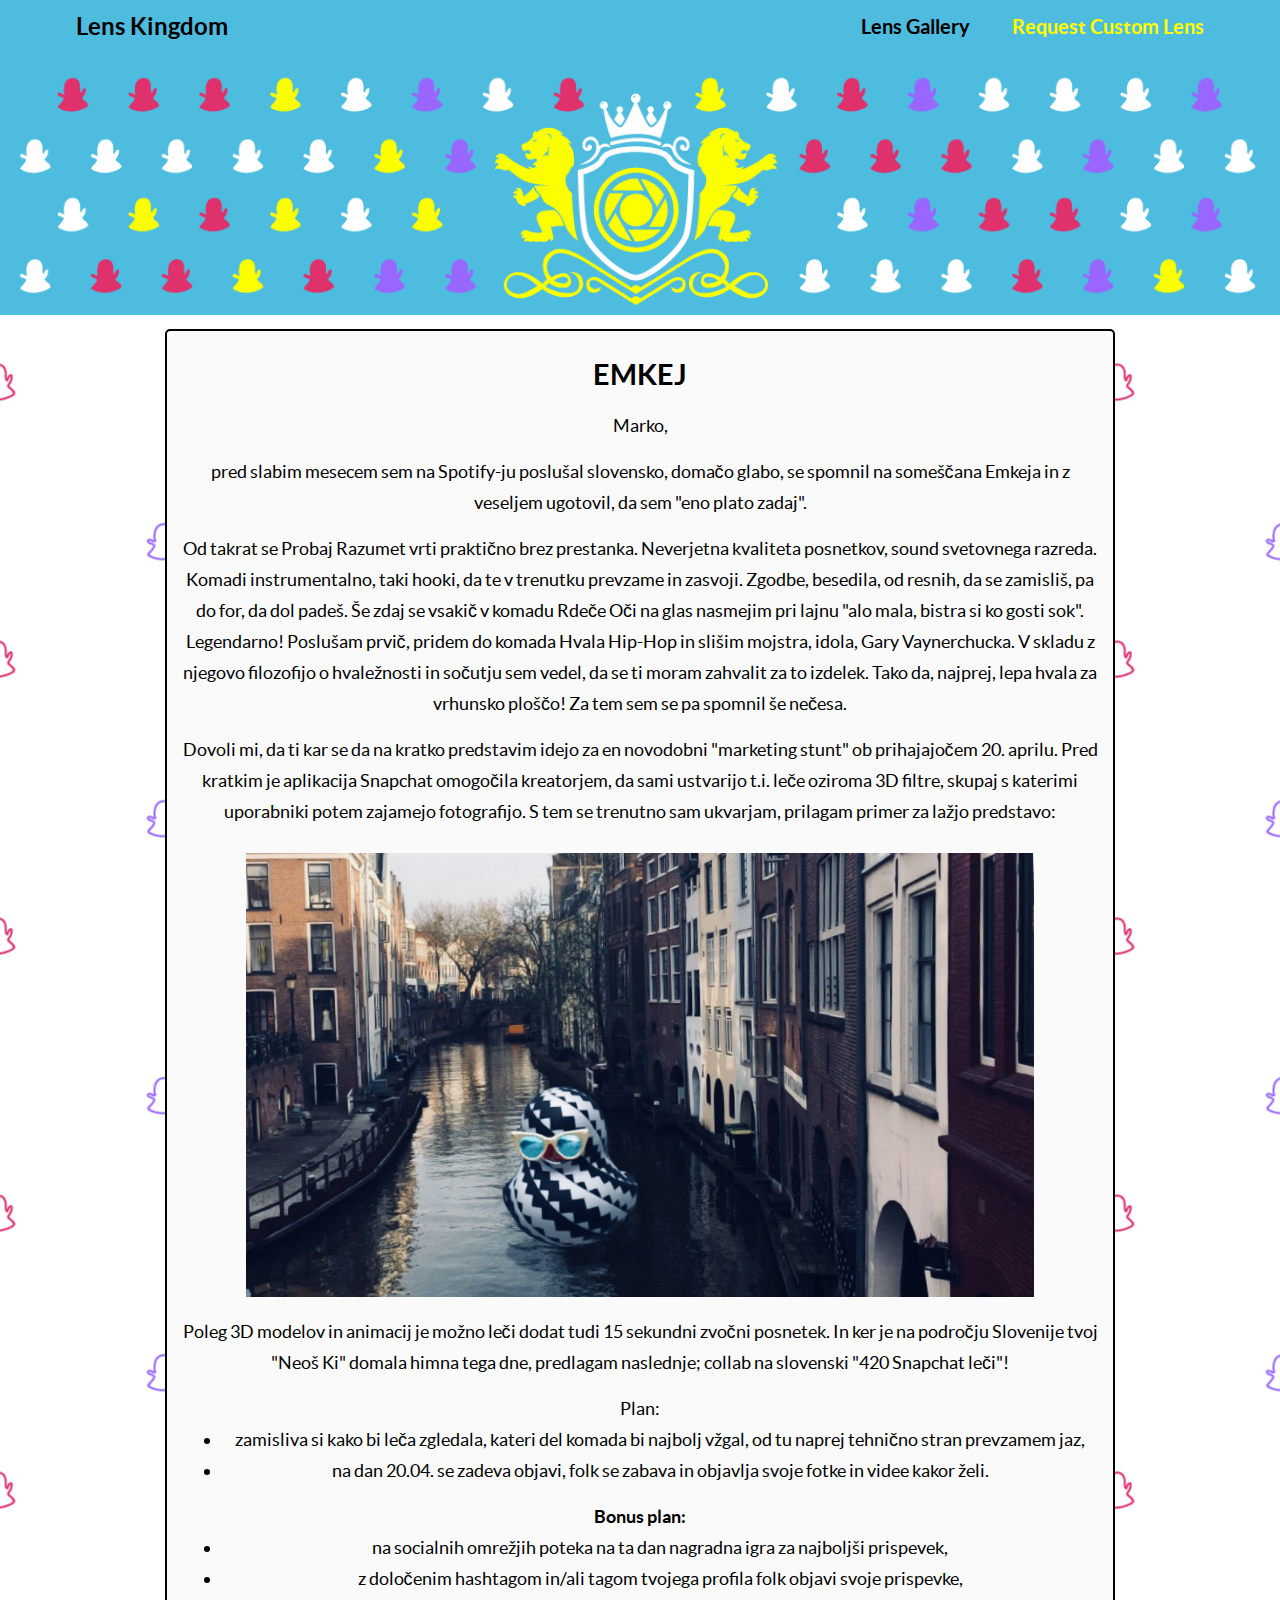
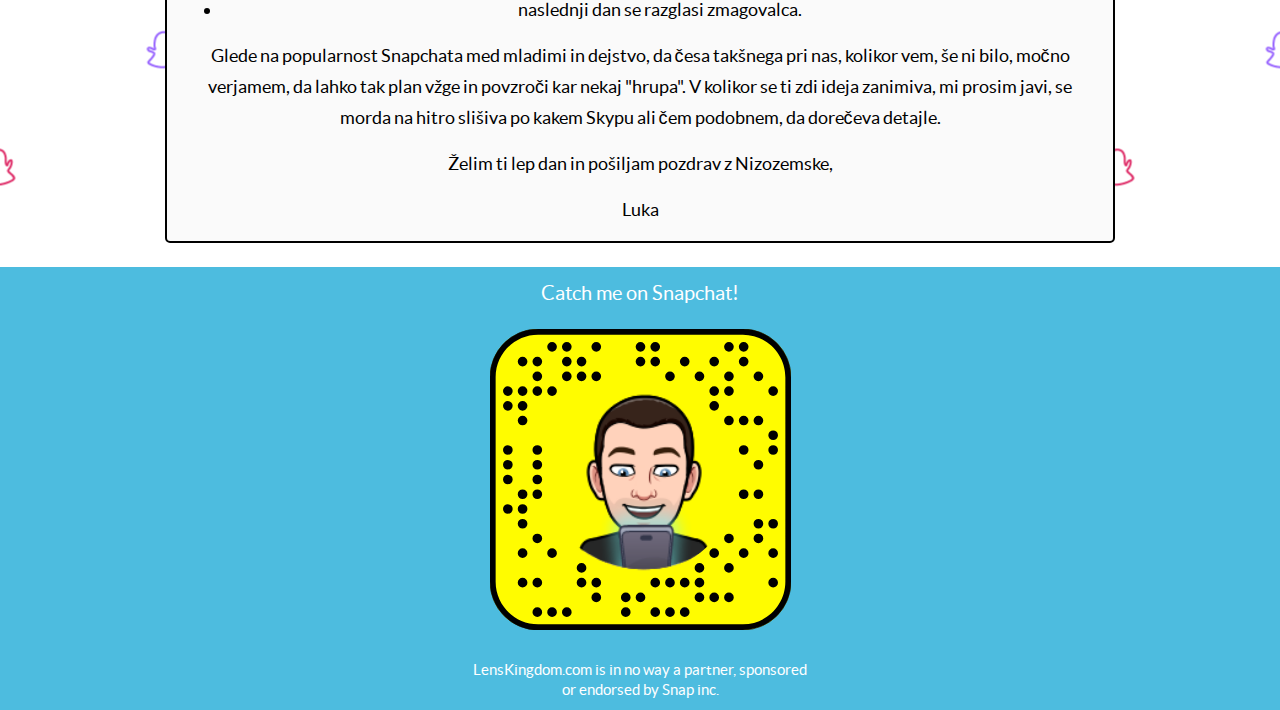
==== commit 49bd16f8: "final version of Emkej" ====
--- a/emkej.html
+++ b/emkej.html
@@ -88,24 +88,28 @@
             <div class="col-xs-10 col-sm-10 col-md-10 col-lg-10 ayyylmao" align="center">
                               <center><h4 aligh="center"><div class="h4-text">EMKEJ</div></h4></center>
                 <p>Marko,</p>
-                <p>pred slabim mesecem sem na Spotify-ju poslušal slovensko, domačo glabo in se spomnil na someščana Emkeja in z veseljem ugotovil, da sem "eno plato zadaj".</p>
+                <p>pred slabim mesecem sem na Spotify-ju poslušal slovensko, domačo glabo, se spomnil na someščana Emkeja in z veseljem ugotovil, da sem "eno plato zadaj".</p>
                 
-                <p>Od takrat se "Probaj Razumet" vrti brez prestanka. Kvaliteta posnetkov na plošči je neverjetno dobra! Na slušalkah za par evrov zveni super, med tem ko na čem boljšem pride do izraza res sound svetovnega razreda. Sami komadi, instrumentalno, takšni hooki, da te v trenutku prevzame in zasvoji. Zgodbe, besedila, od resnic, da se zamisliš, pa do for, smešnih za umret. Še zdaj se vsakič ob komadu Rdeče Oči na glas nasmejim pri lajnu "alo mala, bistra si ko gosti sok". Legendarno! Prvič, ko sem poslušal plato skozi in prišel do komada Hvala Hip-Hop in slišal mojstra, idola, Gary Vaynerchuck-a, sem vedel, da se ti moram zahvalit za to ploščo. Namreč zato, ker on poveličuje "gratitude in kindness". Tako da, najprej, lepa hvala za vrhunsko ploščo!</p>
+                <p>Od takrat se Probaj Razumet vrti praktično brez prestanka. Neverjetna kvaliteta posnetkov, sound svetovnega razreda. Komadi instrumentalno, taki hooki, da te v trenutku prevzame in zasvoji. Zgodbe, besedila, od resnih, da se zamisliš, pa do for, da dol padeš. Še zdaj se vsakič v komadu Rdeče Oči na glas nasmejim pri lajnu "alo mala, bistra si ko gosti sok". Legendarno! Poslušam prvič, pridem do komada Hvala Hip-Hop in slišim mojstra, idola, Gary Vaynerchucka. V skladu z njegovo filozofijo o hvaležnosti in sočutju sem vedel, da se ti moram zahvalit za to izdelek. Tako da, najprej, lepa hvala za vrhunsko ploščo! Za tem sem se pa spomnil še nečesa.</p>
                 
-                <p>Dovoli mi, da ti kar se da na kratko predstavim idejo za "marketing stunt" ob prihajajočem 20. aprilu. Pred kratkim je aplikacija Snapchat omogočila kreatorjem, da sami ustvarijo t.i. leče oziroma 3D filtre, skupaj s katerimi uporabniki potem zajamejo fotografijo. S tem se trenutno sam ukvarjam, prilagam primer za lažjo predstavo:</p>
+                <p>Dovoli mi, da ti kar se da na kratko predstavim idejo za en novodobni "marketing stunt" ob prihajajočem 20. aprilu. Pred kratkim je aplikacija Snapchat omogočila kreatorjem, da sami ustvarijo t.i. leče oziroma 3D filtre, skupaj s katerimi uporabniki potem zajamejo fotografijo. S tem se trenutno sam ukvarjam, prilagam primer za lažjo predstavo:</p>
                 
                 <img src="img/emkej/primer.jpg" alt="emkej" class="tile-image">
                 
-                <p>Poleg 3D modelov in animacij je možno dodat tudi 15 sekundni zvočni posnetek. Na področju Slovenije je tvoj komaj "Neoš Ki" domala himna ljudi, ki kadijo travo. Predlagam torej naslednje; collab na slovenski "420 Snapchat leči"!</p>
-                
+                <p>Poleg 3D modelov in animacij je možno leči dodat tudi 15 sekundni zvočni posnetek. In ker je na področju Slovenije tvoj "Neoš Ki" domala himna tega dne, predlagam naslednje; collab na slovenski "420 Snapchat leči"!</p>
+                Plan:
                 <ul>
-                  <li>Narediva lečo, ki bo ljudem zanimiva za objavo 20. aprila</li>
-                  <li>Na ta dan poteka nagradna igra, kjer ljudje svoje sloke objavijo na Instagramu z določenim hashtagom in označijo tvoj profil</li>
-                  <li>Dan za tem se izbere zmagovalca, ki prejme neko nagrado (recimo rizle)</li>
-                  <li>Na ta način dobiš ti potencialno veliko reklamo zgolj za ceno nagrade v nagradni igri, vsi uporabniki pa se imajo fajn ob uporabi leče in poskušajo narediti čimboljše posnetke</li>
+                  <li>zamisliva si kako bi leča zgledala, kateri del komada bi najbolj vžgal, od tu naprej tehnično stran prevzamem jaz,</li>
+                  <li>na dan 20.04. se zadeva objavi, folk se zabava in objavlja svoje fotke in videe kakor želi.</li>
+                </ul>
+                <b>Bonus plan:</b>
+                <ul>
+                  <li>na socialnih omrežjih poteka na ta dan nagradna igra za najboljši prispevek,</li>
+                  <li>z določenim hashtagom in/ali tagom tvojega profila folk objavi svoje prispevke,</li>
+                  <li>naslednji dan se razglasi zmagovalca.</li>
                 </ul>
                 
-                <p>Sam močno verjamem, da bi kaj takega znalo fejst vžgat! V resnici je dosti bolj preprosto, težko je ubesedit idejo. V kolikor bi te to zanimalo, mi prosim javi, se morda slišiva na hitro po kakem Skypu ali podobnem, da dorečeva zadeve.</p>
+                <p>Glede na popularnost Snapchata med mladimi in dejstvo, da česa takšnega pri nas, kolikor vem, še ni bilo, močno verjamem, da lahko tak plan vžge in povzroči kar nekaj "hrupa". V kolikor se ti zdi ideja zanimiva, mi prosim javi, se morda na hitro slišiva po kakem Skypu ali čem podobnem, da dorečeva detajle.</p>
                 
                 <p>Želim ti lep dan in pošiljam pozdrav z Nizozemske,</p>
                 
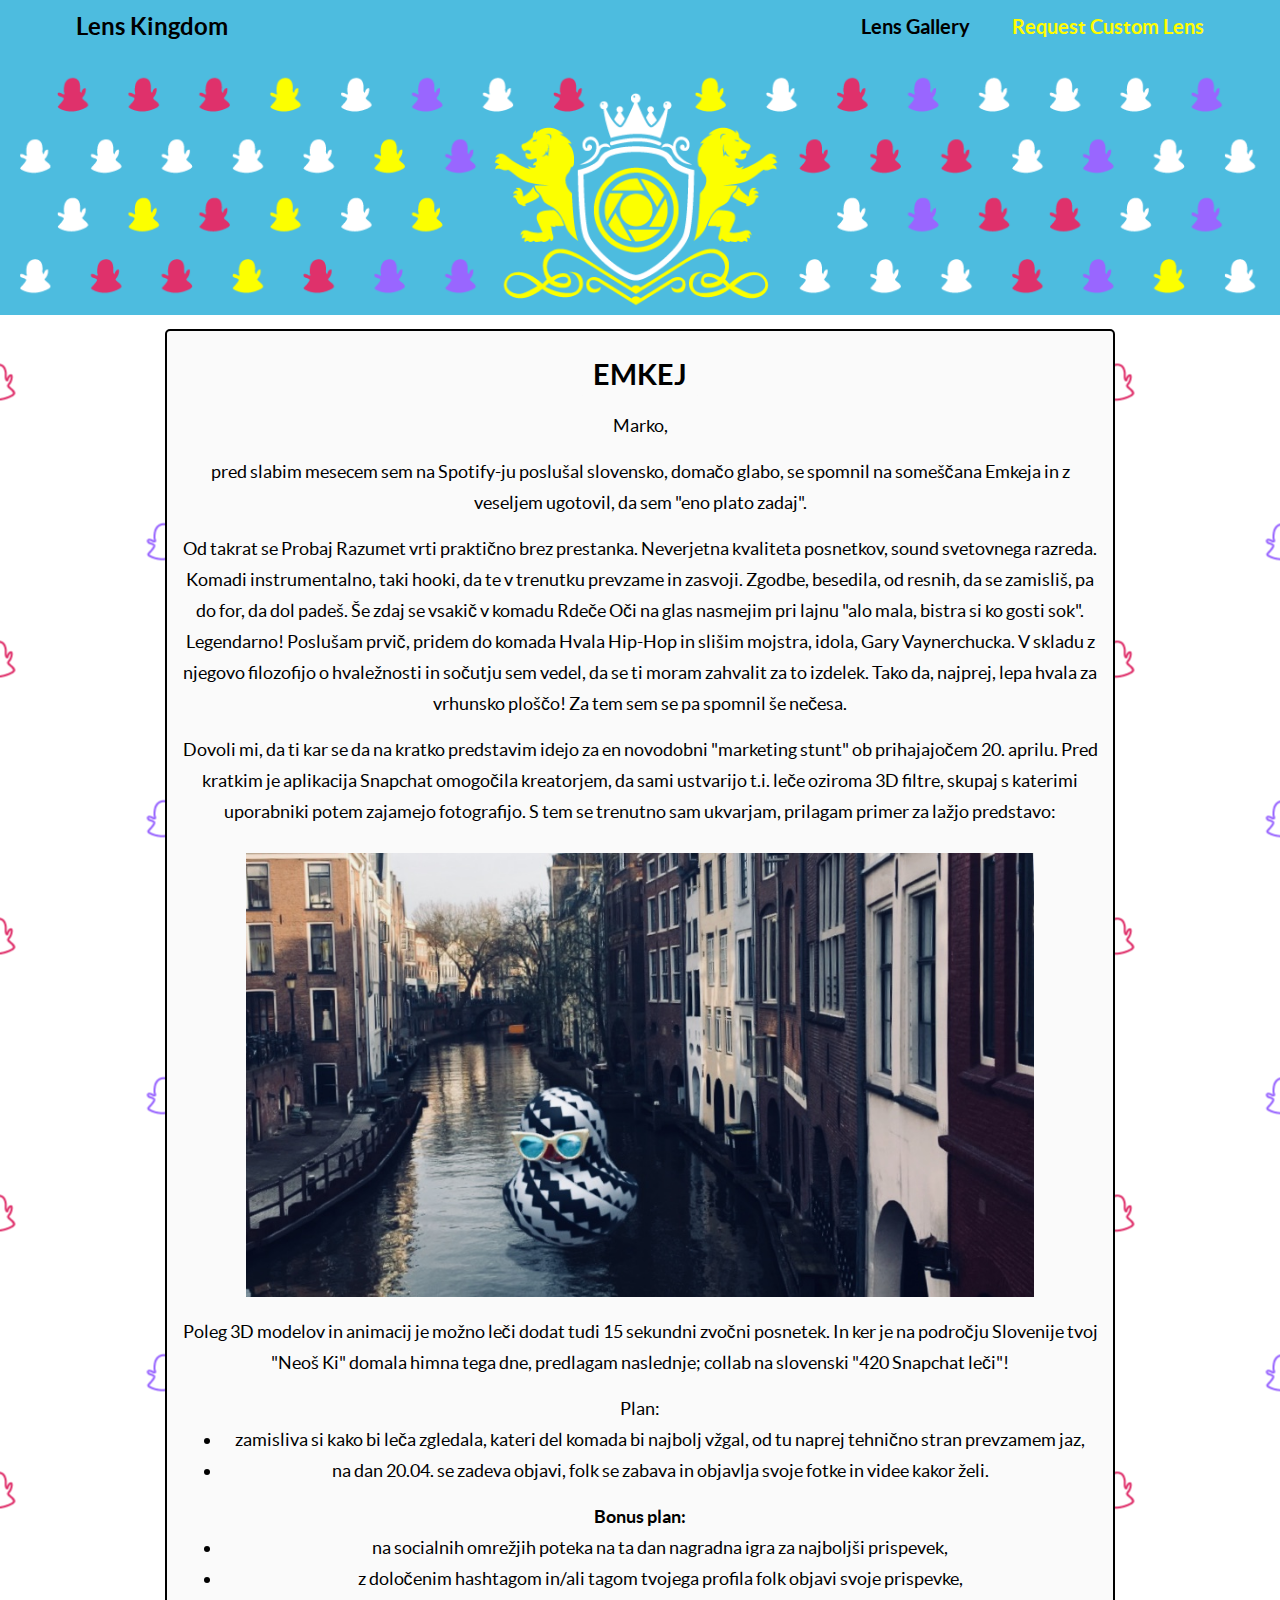
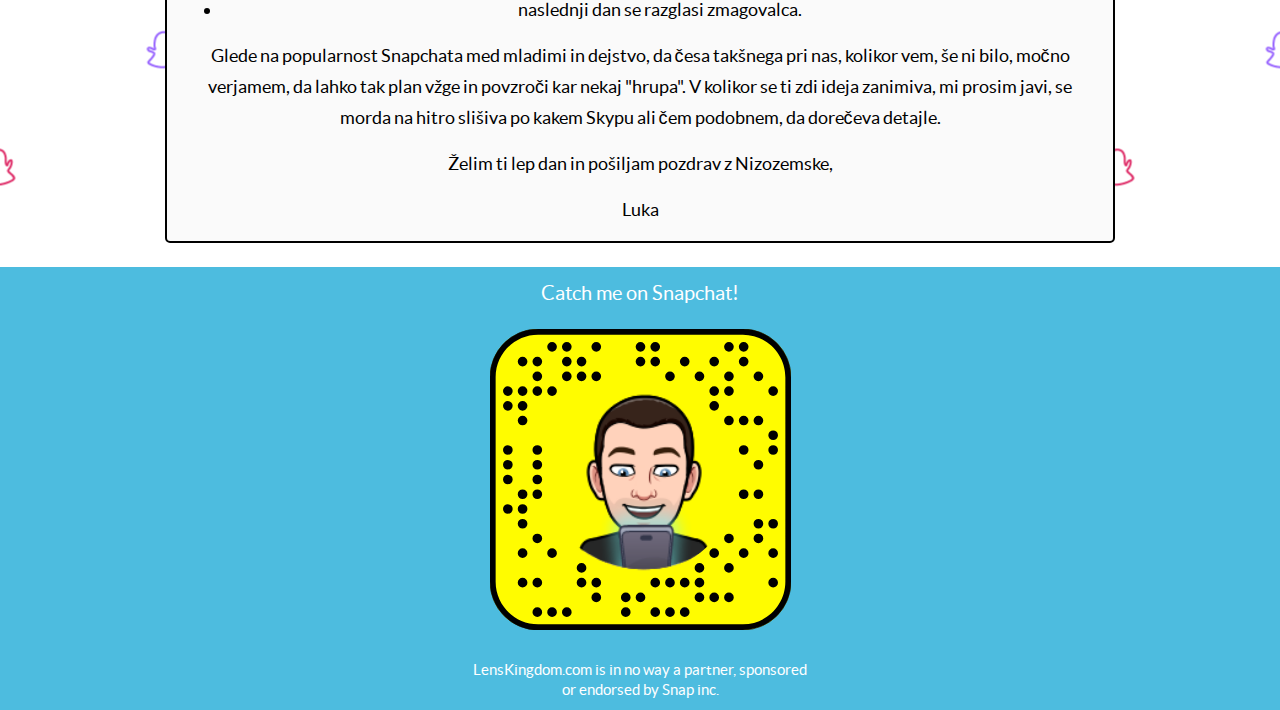
==== commit e71e1624: "fix" ====
--- a/emkej.html
+++ b/emkej.html
@@ -42,7 +42,7 @@
           .h4-text {
               padding: 5px;
               background-color: #fafafa;
-              width: 290px;
+              width: 120px;
               border-radius: 5px;
           }
           h6 {
